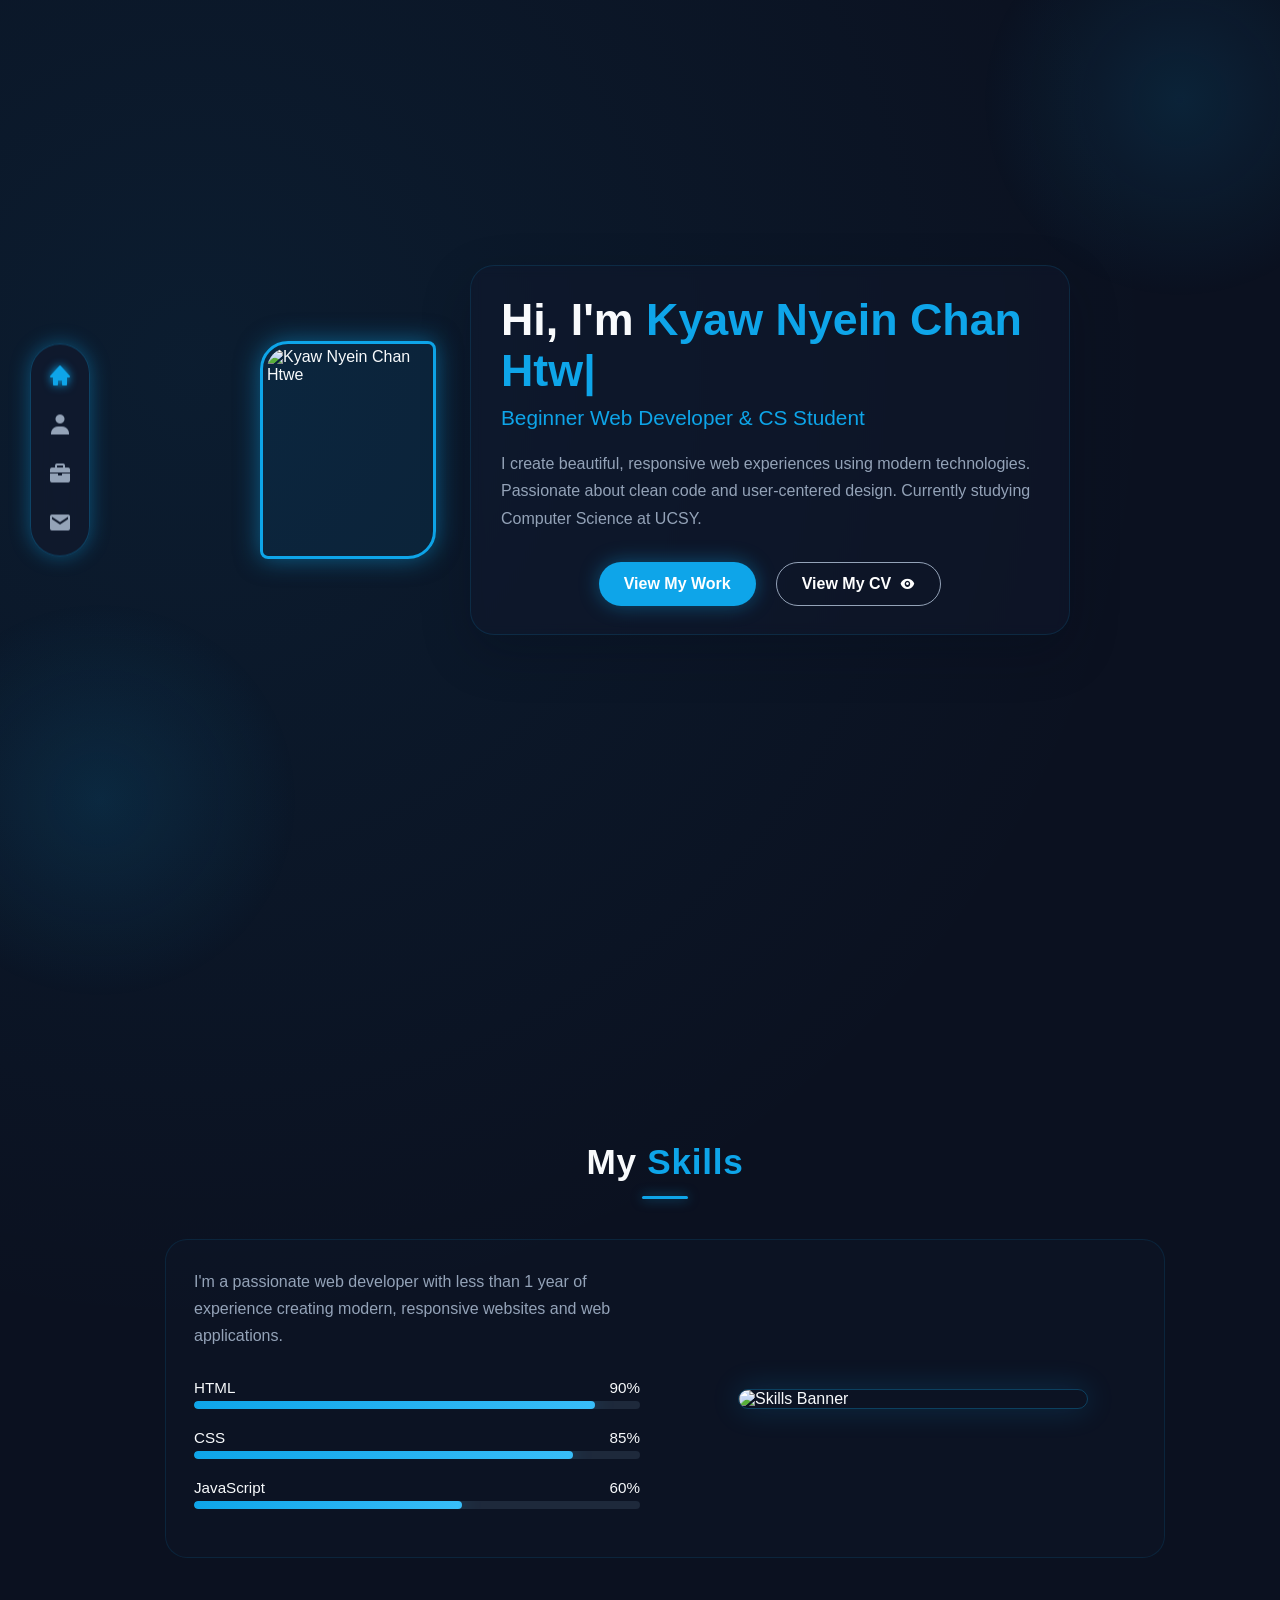
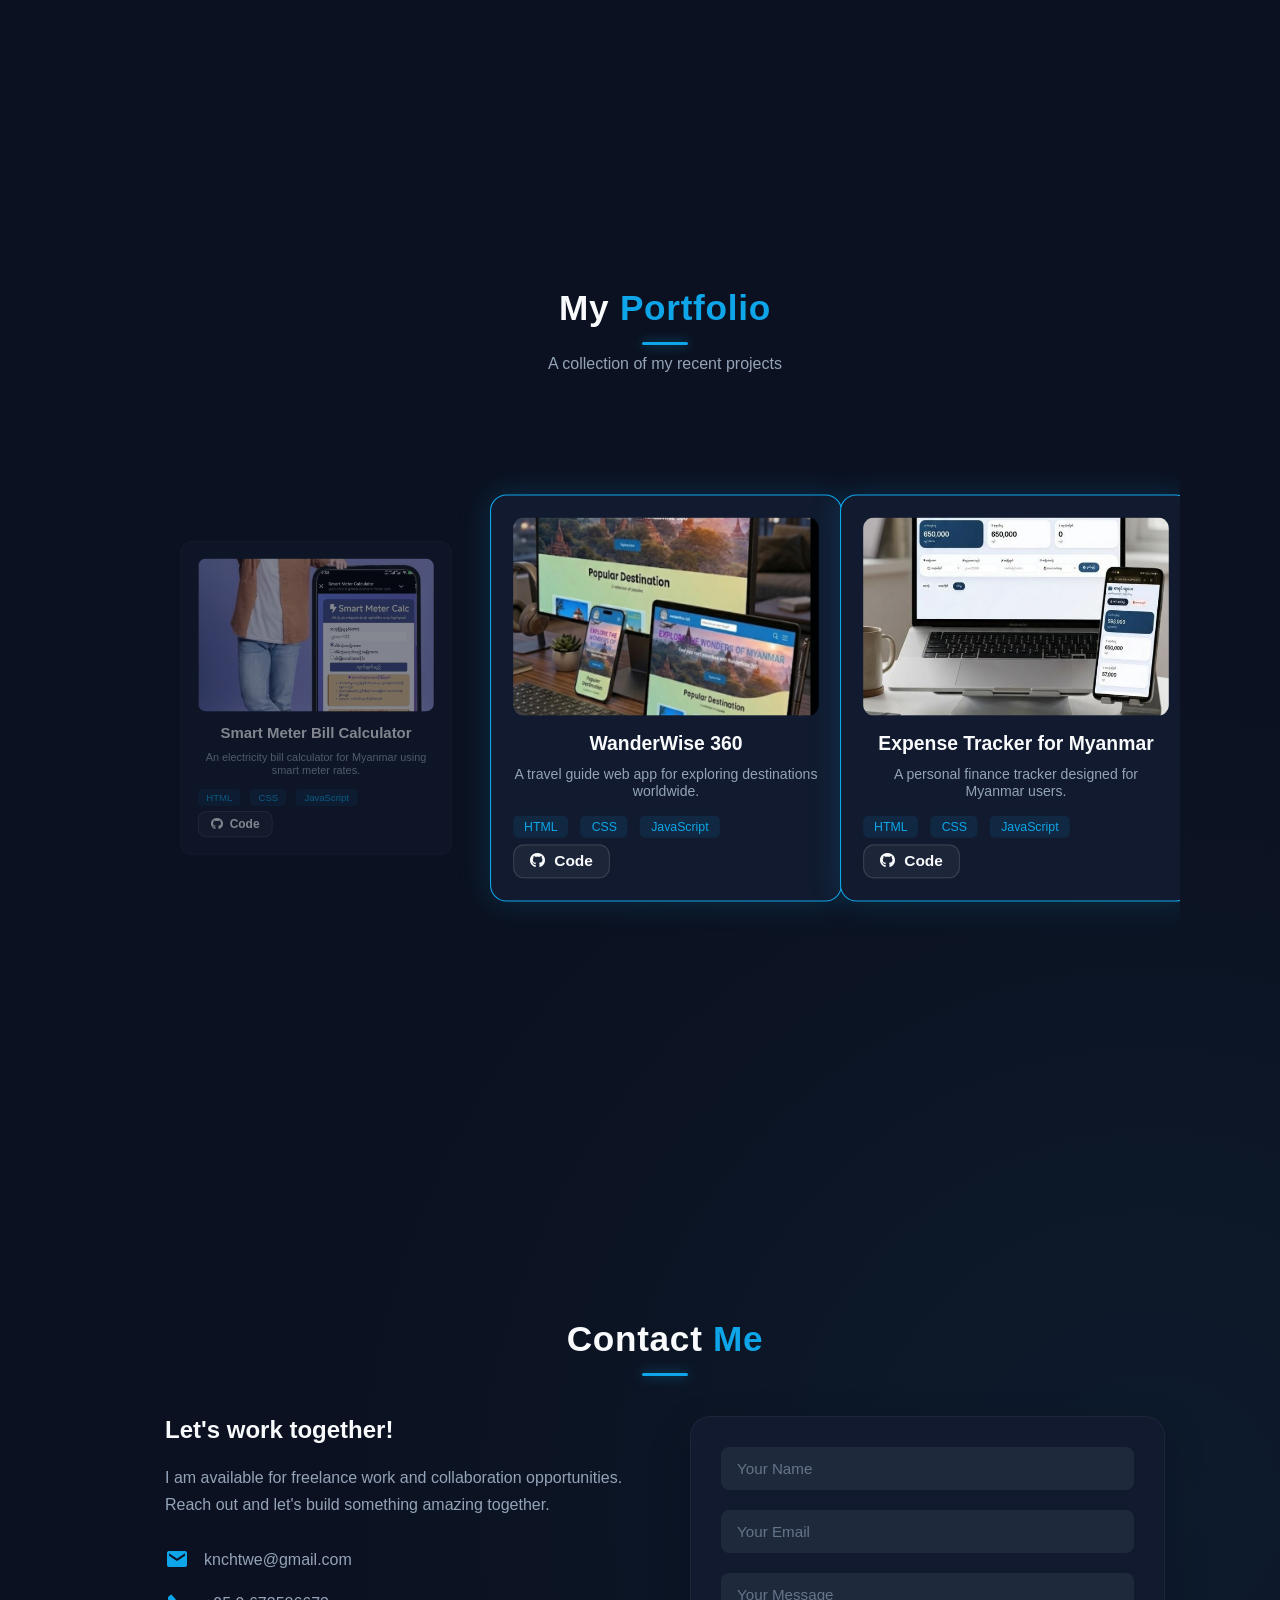
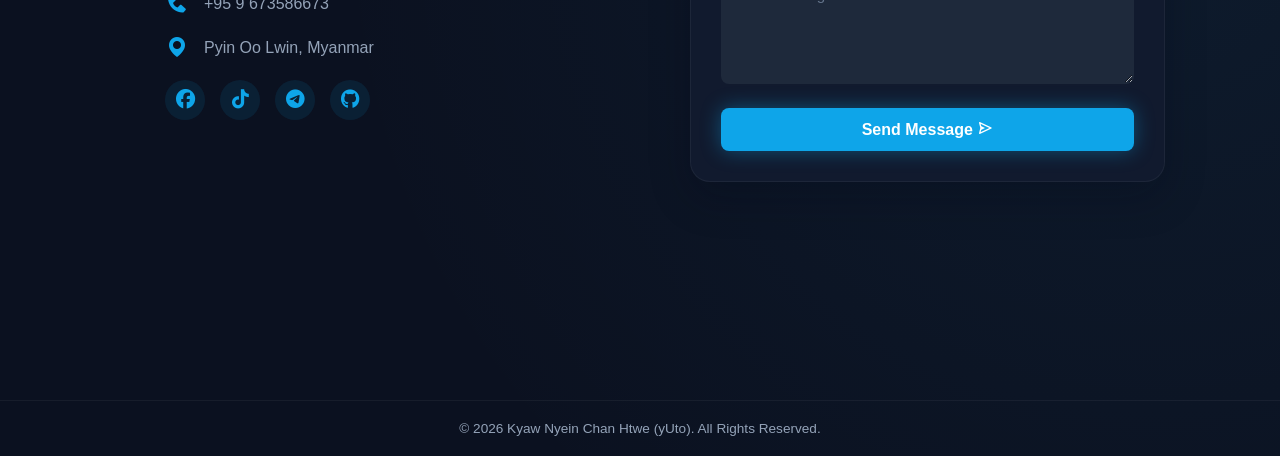
==== index.html @ 6217fa3e "Refactor styles and restructure hero section Updated background styles, added hero section layout, a" ====
<!doctype html>
<html lang="en">
    <head>
    <meta charset="UTF-8" />
    <meta name="viewport" content="width=device-width, initial-scale=1.0" />
    <meta
      name="description"
      content="Kyaw Nyein Chan Htwe (yUto) - Beginner Web Developer Portfolio. CS Student at UCSY, Myanmar."
    />
    <meta
      name="keywords"
      content="yUto, Kyaw Nyein Chan Htwe, Web Developer, Portfolio, Myanmar, UCSY"
    />
    <meta name="author" content="Kyaw Nyein Chan Htwe" />
    <title>Kyaw Nyein Chan Htwe |yUto  Portfolio</title>
    <link
    rel="icon"
    type="image/png"
    href="/favicon.png"
  />
    <link
      href="https://unpkg.com/boxicons@2.1.4/css/boxicons.min.css"
      rel="stylesheet"
    />
    <script src="https://code.jquery.com/jquery-3.6.0.min.js"></script>
    <script src="https://cdn.jsdelivr.net/npm/sweetalert2@11"></script>
    <link
      rel="stylesheet"
      href="https://cdnjs.cloudflare.com/ajax/libs/font-awesome/6.5.1/css/all.min.css"
    />

    <style>
      :root {
        --bg-color: #0b1120;
        --card-bg: #111a2e;
        --primary-blue: #0ea5e9;
        --text-white: #f8fafc;
        --text-gray: #94a3b8;
        --glow-shadow: 0 0 20px rgba(14, 165, 233, 0.4);
      }

      * {
        margin: 0;
        padding: 0;
        box-sizing: border-box;
        font-family: "Segoe UI", Tahoma, Geneva, Verdana, sans-serif;
        scroll-behavior: smooth;
      }

      html {
        overscroll-behavior: none;
      }

      body {
        background:
          radial-gradient(circle at 15% 10%, rgba(14, 165, 233, 0.08), transparent 28%),
          radial-gradient(circle at 90% 85%, rgba(56, 189, 248, 0.06), transparent 25%),
          var(--bg-color);
        color: var(--text-white);
        overflow-x: hidden;
        overscroll-behavior: none;
      }

      /* --- Sidebar Navigation --- */
      .sidebar {
        position: fixed;
        left: 30px;
        top: 50%;
        transform: translateY(-50%);
        width: 60px;
        background: rgba(17, 26, 46, 0.8);
        backdrop-filter: blur(10px);
        border-radius: 30px;
        padding: 20px 0;
        display: flex;
        flex-direction: column;
        align-items: center;
        gap: 25px;
        border: 1px solid rgba(14, 165, 233, 0.3);
        box-shadow: var(--glow-shadow);
        z-index: 1000;
      }

      .sidebar i {
        font-size: 1.5rem;
        color: var(--text-gray);
        cursor: pointer;
        transition: 0.3s;
      }

      .sidebar i.active,
      .sidebar i:hover {
        color: var(--primary-blue);
        text-shadow: 0 0 10px var(--primary-blue);
      }

      /* --- Sections Layout --- */
      section {
        min-height: 100vh;
        padding: 60px 100px 60px 150px;
        display: flex;
        flex-direction: column;
        justify-content: center;
        align-items: center;
        text-align: center;
        opacity: 0;
        transform: translateY(30px);
        transition:
          opacity 0.8s ease,
          transform 0.8s ease;
      }

      section.visible {
        opacity: 1;
        transform: translateY(0);
      }

      /* --- Hero Section --- */
      .hero-content {
        display: flex;
        align-items: center;
        justify-content: center;
        gap: 34px;
        width: 100%;
        max-width: 900px;
        text-align: left;
      }

      .hero-copy {
        max-width: 600px;
        padding: 28px 30px;
        border: 1px solid rgba(14, 165, 233, 0.14);
        border-radius: 24px;
        background: rgba(17, 26, 46, 0.42);
        box-shadow: 0 18px 50px rgba(2, 8, 23, 0.22);
        backdrop-filter: blur(6px);
      }

      .profile-img {
        width: 176px;
        height: 218px;
        border-radius: 28px 8px 28px 8px;
        border: 3px solid var(--primary-blue);
        margin: 0;
        display: block;
        flex: 0 0 auto;
        object-fit: cover;
        box-shadow: 0 0 25px rgba(14, 165, 233, 0.5);
        padding: 4px;
        background: rgba(14, 165, 233, 0.08);
        transition: transform 0.3s ease, border-radius 0.3s ease;
      }

      .profile-img:hover {
        transform: translateY(-4px) rotate(1deg);
        border-radius: 8px 28px 8px 28px;
      }

      .hero h1 {
        font-size: 2.8rem;
        margin-bottom: 10px;
      }

      .hero h1 span {
        color: var(--primary-blue);
      }

      .hero h2 {
        color: var(--primary-blue);
        font-weight: 400;
        margin-bottom: 20px;
        font-size: 1.3rem;
      }

      .hero p {
        max-width: 600px;
        color: var(--text-gray);
        margin-bottom: 30px;
        line-height: 1.7;
      }

      .btn-group {
        display: flex;
        gap: 20px;
        flex-wrap: wrap;
        justify-content: center;
      }

      .btn {
        padding: 12px 25px;
        border-radius: 25px;
        text-decoration: none;
        font-weight: 600;
        transition: 0.3s;
        display: inline-flex;
        align-items: center;
        gap: 8px;
      }

      .btn-primary {
        background: var(--primary-blue);
        color: white;
        box-shadow: var(--glow-shadow);
      }

      .btn-outline {
        border: 1px solid var(--text-gray);
        color: white;
      }

      .btn:hover {
        transform: scale(1.05);
        opacity: 0.9;
      }

      .btn:active,
      .send-btn:active,
      .btn-github:active {
        transform: scale(0.97);
      }

      /* --- Section Titles --- */
      .section-title,
      section > h1 {
        font-size: 2.2rem;
        margin-bottom: 10px;
        letter-spacing: 0.02em;
        position: relative;
      }

      section > h1::after,
      .section-title::after {
        content: "";
        display: block;
        width: 46px;
        height: 3px;
        margin: 14px auto 0;
        border-radius: 999px;
        background: var(--primary-blue);
        box-shadow: 0 0 12px rgba(14, 165, 233, 0.6);
      }

      section > h1 span,
      .section-title span,
      .neon-text {
        color: var(--primary-blue);
      }

      /* --- Skills Section --- */
      .skills-container {
        display: flex;
        align-items: center;
        gap: 50px;
        text-align: left;
        width: 100%;
        max-width: 1000px;
        padding: 28px;
        border: 1px solid rgba(14, 165, 233, 0.12);
        border-radius: 22px;
        background: rgba(17, 26, 46, 0.32);
      }

      .skills-content {
        flex: 1;
      }

      .skill-bar {
        margin-bottom: 20px;
      }

      .skill-info {
        display: flex;
        justify-content: space-between;
        margin-bottom: 5px;
        font-size: 0.95rem;
      }

      .bar-bg {
        width: 100%;
        height: 8px;
        background: #1e293b;
        border-radius: 10px;
        overflow: hidden;
      }

      .bar-fill {
        height: 100%;
        background: linear-gradient(90deg, var(--primary-blue), #38bdf8);
        box-shadow: var(--glow-shadow);
        border-radius: 10px;
        transition: width 1.5s ease;
      }

      .skills-image {
        flex: 1;
        display: flex;
        justify-content: center;
        align-items: center;
      }

      .skills-image img {
        width: 100%;
        max-width: 350px;
        border-radius: 15px;
        border: 1px solid rgba(14, 165, 233, 0.3);
        box-shadow: 0 0 30px rgba(14, 165, 233, 0.2);
        transition: transform 0.3s ease;
      }

      .skills-image img:hover {
        transform: scale(1.02);
      }

      /* --- Portfolio Section --- */
      .portfolio-grid {
        display: flex;
        width: 100%;
        max-width: 1200px;
        margin: 40px auto;
        overflow-x: auto;
        gap: 30px;
        padding: 60px 5%;
        scroll-behavior: smooth;
        scroll-snap-type: x mandatory;
        scrollbar-width: none;
        box-sizing: border-box;
        align-items: center;
        justify-content: flex-start;
      }

      .portfolio-grid::-webkit-scrollbar {
        display: none;
      }

      .project-card {
        background: var(--card-bg);
        border-radius: 15px;
        padding: 20px;
        border: 1px solid rgba(255, 255, 255, 0.05);
        transition: all 0.4s cubic-bezier(0.4, 0, 0.2, 1);
        flex: 0 0 320px;
        scroll-snap-align: center;
        opacity: 0.5;
        transform: scale(0.85);
      }

      .project-card.active {
        transform: scale(1.1);
        opacity: 1;
        border-color: var(--primary-blue);
        box-shadow: 0 0 30px rgba(14, 165, 233, 0.2);
        z-index: 2;
      }

      .project-img {
        width: 100%;
        height: 180px;
        background: #1e293b;
        border-radius: 10px;
        margin-bottom: 15px;
        overflow: hidden;
        position: relative;
      }

      .project-img img {
        width: 100%;
        height: 100%;
        object-fit: cover;
        transition: transform 0.4s ease;
      }

      .project-card:hover .project-img img {
        transform: translateY(-10px) scale(1.1);
      }

      .project-card h3 {
        font-size: 1.1rem;
        margin-bottom: 5px;
      }

      .project-card a {
        text-decoration: none;
        color: inherit;
      }

      .tag {
        background: rgba(14, 165, 233, 0.1);
        color: var(--primary-blue);
        padding: 4px 10px;
        border-radius: 5px;
        font-size: 0.7rem;
        margin-right: 5px;
        display: inline-block;
        margin-top: 5px;
      }

      /* --- Background Glow --- */
      .bg-glow {
        position: fixed;
        width: 400px;
        height: 400px;
        background: radial-gradient(
          circle,
          rgba(14, 165, 233, 0.12) 0%,
          transparent 70%
        );
        z-index: -1;
        border-radius: 50%;
        pointer-events: none;
      }

      /* --- Contact Section --- */
      .contact-container {
        display: grid;
        grid-template-columns: 1fr 1fr;
        gap: 50px;
        max-width: 1000px;
        margin: 30px auto 0;
        text-align: left;
      }

      .contact-info h3 {
        margin-bottom: 20px;
        font-size: 1.5rem;
      }

      .contact-details {
        margin-top: 30px;
      }

      .contact-item {
        display: flex;
        align-items: center;
        gap: 15px;
        margin-bottom: 20px;
        color: var(--text-gray);
      }

      .contact-item i {
        font-size: 1.5rem;
        color: var(--primary-blue);
      }

      .contact-item a {
        color: var(--text-gray);
        text-decoration: none;
        transition: 0.3s;
      }

      .contact-item a:hover {
        color: var(--primary-blue);
      }

      .social-links {
        display: flex;
        gap: 15px;
      }

      .social-links a {
        width: 40px;
        height: 40px;
        border-radius: 50%;
        background: rgba(14, 165, 233, 0.1);
        display: flex;
        align-items: center;
        justify-content: center;
        transition: 0.3s;
      }

      .social-links a:hover {
        background: var(--primary-blue);
        transform: translateY(-3px);
        box-shadow: var(--glow-shadow);
      }

      .social-links a i {
        font-size: 1.2rem;
        color: var(--primary-blue);
      }

      .social-links a:hover i {
        color: white;
      }

      .contact-form {
        background: var(--card-bg);
        padding: 30px;
        border-radius: 20px;
        border: 1px solid rgba(255, 255, 255, 0.05);
        box-shadow: 0 16px 42px rgba(2, 8, 23, 0.24);
      }

      .input-box {
        width: 100%;
        margin-bottom: 20px;
      }

      .input-box input,
      .input-box textarea {
        width: 100%;
        padding: 12px 15px;
        background: #1e293b;
        border: 1px solid transparent;
        border-radius: 8px;
        color: white;
        outline: none;
        transition: 0.3s;
        font-size: 0.95rem;
      }

      .input-box input:focus,
      .input-box textarea:focus {
        border-color: var(--primary-blue);
        box-shadow: 0 0 10px rgba(14, 165, 233, 0.2);
      }

      .input-box input::placeholder,
      .input-box textarea::placeholder {
        color: #64748b;
      }

      .send-btn {
        width: 100%;
        padding: 12px;
        background: var(--primary-blue);
        color: white;
        border: none;
        border-radius: 8px;
        font-weight: 600;
        cursor: pointer;
        box-shadow: var(--glow-shadow);
        transition: 0.3s;
        font-size: 1rem;
      }

      .send-btn:hover {
        opacity: 0.9;
        transform: translateY(-3px);
      }

      /* --- Footer --- */
      .footer {
        text-align: center;
        padding: 20px;
        color: var(--text-gray);
        font-size: 0.85rem;
        border-top: 1px solid rgba(255, 255, 255, 0.05);
      }

      /* Keep the footer link visually identical to the surrounding text. */
      .footer a {
        color: inherit;
        font: inherit;
        text-decoration: none;
        cursor: pointer;
      }

      .project-links {
        display: flex;
        flex-wrap: wrap;
        align-items: center;
        gap: 6px;
      }

      /* --- Responsive --- */
      @media (max-width: 768px) {
        section {
          padding: 80px 20px;
        }

        .sidebar {
          bottom: 20px;
          top: auto;
          left: 50%;
          transform: translateX(-50%);
          flex-direction: row;
          width: auto;
          padding: 10px 20px;
          gap: 20px;
        }

        .hero-content {
          flex-direction: column;
          text-align: center;
          gap: 22px;
        }

        .hero-copy {
          max-width: 600px;
        }

        .hero h1 {
          font-size: 1.8rem;
        }

        .hero h2 {
          font-size: 1rem;
        }

        .skills-container {
          flex-direction: column;
          text-align: center;
        }

        .skills-image {
          order: -1;
        }

        .skills-image img {
          max-width: 250px;
        }

        .contact-container {
          grid-template-columns: 1fr;
        }

        .project-card {
          flex: 0 0 280px;
        }

        .portfolio-grid {
          padding: 40px 3%;
        }

        .btn-group {
          flex-direction: column;
          align-items: center;
        }

        section > h1,
        .section-title {
          font-size: 1.8rem;
        }
      }

      @media (max-width: 480px) {
        .hero h1 {
          font-size: 1.5rem;
        }

        .sidebar {
          gap: 15px;
          padding: 8px 15px;
        }

        .sidebar i {
          font-size: 1.2rem;
        }
      }

      /* Cursor blink for typing effect */
      #text::after {
        content: "|";
        animation: blink 0.7s infinite;
        color: var(--primary-blue);
      }

      @keyframes blink {
        0%,
        100% {
          opacity: 1;
        }
        50% {
          opacity: 0;
        }
      }
      .btn-github {
        color: var(--text-white);
        text-decoration: none;
        font-size: 0.88rem;
        font-weight: 600;
        display: inline-flex;
        align-items: center;
        gap: 0.5rem;
        padding: 0.4rem 0.9rem;
        background: rgba(255, 255, 255, 0.05);
        border: 1px solid rgba(255, 255, 255, 0.12);
        border-radius: 10px;
        transition: all 0.2s ease;
        white-space: nowrap;
        flex-shrink: 0;
      }

      .btn-github:hover {
        background: rgba(255, 255, 255, 0.1);
        border-color: var(--text-gray);
      }

      @media (max-width: 480px) {
        .project-links {
          gap: 5px;
        }

        .project-links .tag {
          margin-right: 0;
        }

        .project-links .btn-github {
          width: 100%;
          justify-content: center;
          margin-top: 4px;
        }
      }
    </style>
  </head>

  <body>
    <div class="bg-glow" style="top: -100px; right: -100px"></div>
    <div class="bg-glow" style="bottom: -100px; left: -100px"></div>

    <!-- Sidebar Navigation -->
    <nav class="sidebar">
      <i class="bx bxs-home active" onclick="scrollToSection('home')"></i>
      <i class="bx bxs-user" onclick="scrollToSection('skills')"></i>
      <i class="bx bxs-briefcase" onclick="scrollToSection('portfolio')"></i>
      <i class="bx bxs-envelope" onclick="scrollToSection('contact')"></i>
    </nav>

    <!-- Hero Section -->
    <section id="home" class="hero">
      <div class="hero-content">
        <img
          src="https://files.manuscdn.com/user_upload_by_module/session_file/310519663623309572/OADKGNvEcZnuPUGN.jpg"
          alt="Kyaw Nyein Chan Htwe"
          class="profile-img"
        />
        <div class="hero-copy">
          <h1>Hi, I'm <span id="text"></span></h1>
          <h2>Beginner Web Developer & CS Student</h2>
          <p>
            I create beautiful, responsive web experiences using modern
            technologies. Passionate about clean code and user-centered design.
            Currently studying Computer Science at UCSY.
          </p>
          <div class="btn-group">
            <a href="#portfolio" class="btn btn-primary">View My Work</a>
            <a
              href="https://yuto-cv.netlify.app/"
              class="btn btn-outline download-cv"
            >
              View My CV <i class="bx bxs-show"></i>
            </a>
          </div>
        </div>
      </div>
    </section>

    <!-- Skills Section -->
    <section id="skills">
      <h1 style="margin-bottom: 40px">My <span>Skills</span></h1>
      <div class="skills-container">
        <div class="skills-content">
          <p
            style="
              margin-bottom: 30px;
              color: var(--text-gray);
              line-height: 1.7;
            "
          >
            I'm a passionate web developer with less than 1 year of experience
            creating modern, responsive websites and web applications.
          </p>
          <div class="skill-bar">
            <div class="skill-info"><span>HTML</span><span>90%</span></div>
            <div class="bar-bg">
              <div class="bar-fill" style="width: 90%"></div>
            </div>
          </div>
          <div class="skill-bar">
            <div class="skill-info"><span>CSS</span><span>85%</span></div>
            <div class="bar-bg">
              <div class="bar-fill" style="width: 85%"></div>
            </div>
          </div>
          <div class="skill-bar">
            <div class="skill-info">
              <span>JavaScript</span><span>60%</span>
            </div>
            <div class="bar-bg">
              <div class="bar-fill" style="width: 60%"></div>
            </div>
          </div>
        </div>
        <div class="skills-image">
          <img
            src="https://files.manuscdn.com/user_upload_by_module/session_file/310519663623309572/PrXSswZxPFpvqNxT.jpg"
            alt="Skills Banner"
          />
        </div>
      </div>
    </section>

    <!-- Portfolio Section -->
    <section id="portfolio">
      <h1>My <span>Portfolio</span></h1>
      <p style="color: var(--text-gray); margin-bottom: 10px">
        A collection of my recent projects
      </p>

      <div class="portfolio-grid">
        <div class="project-card">
          <a href="https://smart-meter-calc.vercel.app/" target="_blank">
            <div class="project-img">
              <img src="meter.jpg" alt="Smart Meter Calculator" />
            </div>
          </a>
          <h3>Smart Meter Bill Calculator</h3>
          <p style="font-size: 0.8rem; color: var(--text-gray); margin: 10px 0">
            An electricity bill calculator for Myanmar using smart meter rates.
          </p>
          <div class="project-links">
            <span class="tag">HTML</span><span class="tag">CSS</span
            ><span class="tag">JavaScript</span><a href="https://github.com/yUto-ship-it/smart-meter-calc" target="_blank" class="btn-github"><i class="fab fa-github"></i> Code</a>
          </div>
        </div>

        <div class="project-card">
          <a href="https://wanderwise360.vercel.app/" target="_blank">
            <div class="project-img">
              <img src="wander.jpg" alt="WanderWise 360" />
            </div>
          </a>
          <h3>WanderWise 360</h3>
          <p style="font-size: 0.8rem; color: var(--text-gray); margin: 10px 0">
            A travel guide web app for exploring destinations worldwide.
          </p>
          <div class="project-links">
            <span class="tag">HTML</span><span class="tag">CSS</span
            ><span class="tag">JavaScript</span><a href="https://github.com/yUto-ship-it/wanderWise360" target="_blank" class="btn-github"><i class="fab fa-github"></i> Code</a>
          </div>
        </div>

        <div class="project-card">
          <a href="https://tracker-yuto.vercel.app/" target="_blank">
            <div class="project-img">
              <img src="tracker.jpg" alt="Expense Tracker" />
            </div>
          </a>
          <h3>Expense Tracker for Myanmar</h3>
          <p style="font-size: 0.8rem; color: var(--text-gray); margin: 10px 0">
            A personal finance tracker designed for Myanmar users.
          </p>
          <div class="project-links">
            <span class="tag">HTML</span><span class="tag">CSS</span
            ><span class="tag">JavaScript</span
            ><a href="https://github.com/yUto-ship-it/tracker" target="_blank" class="btn-github"
              ><i class="fab fa-github"></i> Code</a
            >
          </div>
        </div>
        <div class="project-card">
          <a href="https://ucsy-roll-calling.vercel.app/" target="_blank">
            <div class="project-img">
              <img src="rollcall.jpg" alt="Expense Tracker" />
            </div>
          </a>
          <h3>UCSY Smart Roll Call</h3>
          <p style="font-size: 0.8rem; color: var(--text-gray); margin: 10px 0">
            UCSY Smart Roll Call — a web app built with HTML, CSS, and
            JavaScript, using QR scanning and face recognition to automate
            student attendance. It features an admin dashboard with real‑time
            tracking and CSV export for efficient record management.
          </p>
          <div class="project-links">
            <span class="tag">HTML</span><span class="tag">CSS</span
            ><span class="tag">JavaScript</span>
            <a
              href="https://github.com/yUto-ship-it/UCSY-Roll-calling"
              target="_blank"
              class="btn-github"
              ><i class="fab fa-github"></i> Code</a
            >
          </div>
        </div>
      </div>
    </section>

    <!-- Contact Section -->
    <section id="contact">
      <h1 style="margin-bottom: 10px">Contact <span>Me</span></h1>
      <div class="contact-container">
        <div class="contact-info">
          <h3>Let's work together!</h3>
          <p style="color: var(--text-gray); line-height: 1.7">
            I am available for freelance work and collaboration opportunities.
            Reach out and let's build something amazing together.
          </p>

          <div class="contact-details">
            <div class="contact-item">
              <i class="bx bxs-envelope"></i>
              <span>knchtwe@gmail.com</span>
            </div>
            <div class="contact-item">
              <i class="bx bxs-phone"></i>
              <span>+95 9 673586673</span>
            </div>
            <div class="contact-item">
              <i class="bx bxs-map"></i>
              <span>Pyin Oo Lwin, Myanmar</span>
            </div>
            <div class="contact-item social-links">
              <a
                href="https://www.facebook.com/share/1Cj6KyDR1V/"
                target="_blank"
                ><i class="fa-brands fa-facebook"></i
              ></a>
              <a
                href="https://tiktok.com/@yuto_koi?_r=1&_t=ZS-95MkWdwy1DB"
                target="_blank"
                ><i class="fa-brands fa-tiktok"></i
              ></a>
              <a href="https://t.me/yuto_koi" target="_blank"
                ><i class="fa-brands fa-telegram"></i
              ></a>
              <a
                href="https://github.com/yUto-ship-it?tab=repositories"
                target="_blank"
                ><i class="fa-brands fa-github"></i
              ></a>
            </div>
          </div>
        </div>

        <div class="contact-form">
          <form
            id="myContactForm"
            action="/api/send-message"
            method="POST"
          >
            <div class="input-box">
              <input type="text" placeholder="Your Name" name="name" required />
            </div>
            <div class="input-box">
              <input
                type="email"
                placeholder="Your Email"
                name="email"
                required
              />
            </div>
            <div class="input-box">
              <textarea
                placeholder="Your Message"
                name="message"
                rows="5"
                required
              ></textarea>
            </div>
            <button type="submit" class="send-btn">
              Send Message <i class="bx bx-send"></i>
            </button>
          </form>
        </div>
      </div>
    </section>

    <!-- Footer -->
    <div class="footer">
      <p>&copy; 2026 Kyaw Nyein Chan Htwe (yUto).<a href="https://graceful-gaufre-0ba0e3.netlify.app/"> All Rights</a> <a href="Yuto.site — Building Practical Web Experiences.pptx" download>Reserved</a>.</p>
    </div>

    <script>
      // --- Scroll to Section ---
      function scrollToSection(id) {
        document.getElementById(id).scrollIntoView({ behavior: "smooth" });
        document
          .querySelectorAll(".sidebar i")
          .forEach((icon) => icon.classList.remove("active"));
        event.target.classList.add("active");
      }

      // --- Scroll Reveal Animation ---
      function revealSections() {
        const sections = document.querySelectorAll("section");
        sections.forEach((section) => {
          const windowHeight = window.innerHeight;
          const revealTop = section.getBoundingClientRect().top;
          const revealPoint = 150;
          if (revealTop < windowHeight - revealPoint) {
            section.classList.add("visible");
          }
        });
      }

      // --- Active Sidebar Icon on Scroll ---
      function updateActiveNav() {
        let current = "";
        const sections = document.querySelectorAll("section");
        const navIcons = document.querySelectorAll(".sidebar i");

        sections.forEach((section) => {
          const sectionTop = section.offsetTop;
          if (pageYOffset >= sectionTop - 200) {
            current = section.getAttribute("id");
          }
        });

        navIcons.forEach((icon) => {
          icon.classList.remove("active");
          const onclick = icon.getAttribute("onclick");
          if (onclick && onclick.includes(current)) {
            icon.classList.add("active");
          }
        });
      }

      // Combined scroll listener
      window.addEventListener("scroll", () => {
        revealSections();
        updateActiveNav();
      });

      // --- Portfolio Card IntersectionObserver ---
      const grid = document.querySelector(".portfolio-grid");
      const cards = document.querySelectorAll(".project-card");

      const observer = new IntersectionObserver(
        (entries) => {
          entries.forEach((entry) => {
            if (entry.isIntersecting) {
              cards.forEach((c) => c.classList.remove("active"));
              entry.target.classList.add("active");
            }
          });
        },
        {
          root: grid,
          threshold: 0.7,
        },
      );

      cards.forEach((card) => observer.observe(card));

      // --- Contact Form with SweetAlert2 ---
      const contactForm = document.getElementById("myContactForm");
      if (contactForm) {
        contactForm.addEventListener("submit", async function (e) {
          e.preventDefault();
          const button = this.querySelector(".send-btn");
          const formData = new FormData(this);
          const payload = Object.fromEntries(formData.entries());

          button.innerHTML =
            'Sending... <i class="bx bx-loader-alt bx-spin"></i>';
          button.style.opacity = "0.6";
          button.disabled = true;

          try {
            const response = await fetch(this.action, {
              method: "POST",
              headers: { "Content-Type": "application/json", Accept: "application/json" },
              body: JSON.stringify(payload),
            });

            if (response.ok) {
              Swal.fire({
                icon: "success",
                title: "Message Sent!",
                text: "Thank you! I will get back to you soon.",
                background: "#111a2e",
                color: "#f8fafc",
                confirmButtonColor: "#0ea5e9",
              });
              this.reset();
            } else {
              const errorData = await response.json().catch(() => ({}));
              Swal.fire({
                icon: "error",
                title: "Oops!",
                text: errorData.error || "Something went wrong. Please try again.",
                background: "#111a2e",
                color: "#f8fafc",
                confirmButtonColor: "#0ea5e9",
              });
            }
          } catch (error) {
            Swal.fire({
              icon: "error",
              title: "Connection Error",
              text: "Failed to send message. Please check your connection.",
              background: "#111a2e",
              color: "#f8fafc",
              confirmButtonColor: "#0ea5e9",
            });
          } finally {
            button.innerHTML = 'Send Message <i class="bx bx-send"></i>';
            button.style.opacity = "1";
            button.disabled = false;
          }
        });
      }

      // --- Typing Animation ---
      const text = "Kyaw Nyein Chan Htwe (yUto)";
      const speed = 100;
      let i = 0;
      function textwrite() {
        if (i < text.length) {
          document.getElementById("text").innerHTML += text.charAt(i);
          i++;
          setTimeout(textwrite, speed);
        }
      }

      // --- On Page Load ---
      window.onload = function () {
        textwrite();
        revealSections();
        // Activate middle card on load
        if (cards.length > 1) {
          cards[1].classList.add("active");
          cards[1].scrollIntoView({
            behavior: "auto",
            inline: "center",
            block: "nearest",
          });
        }
      };
    </script>
  </body>
</html>
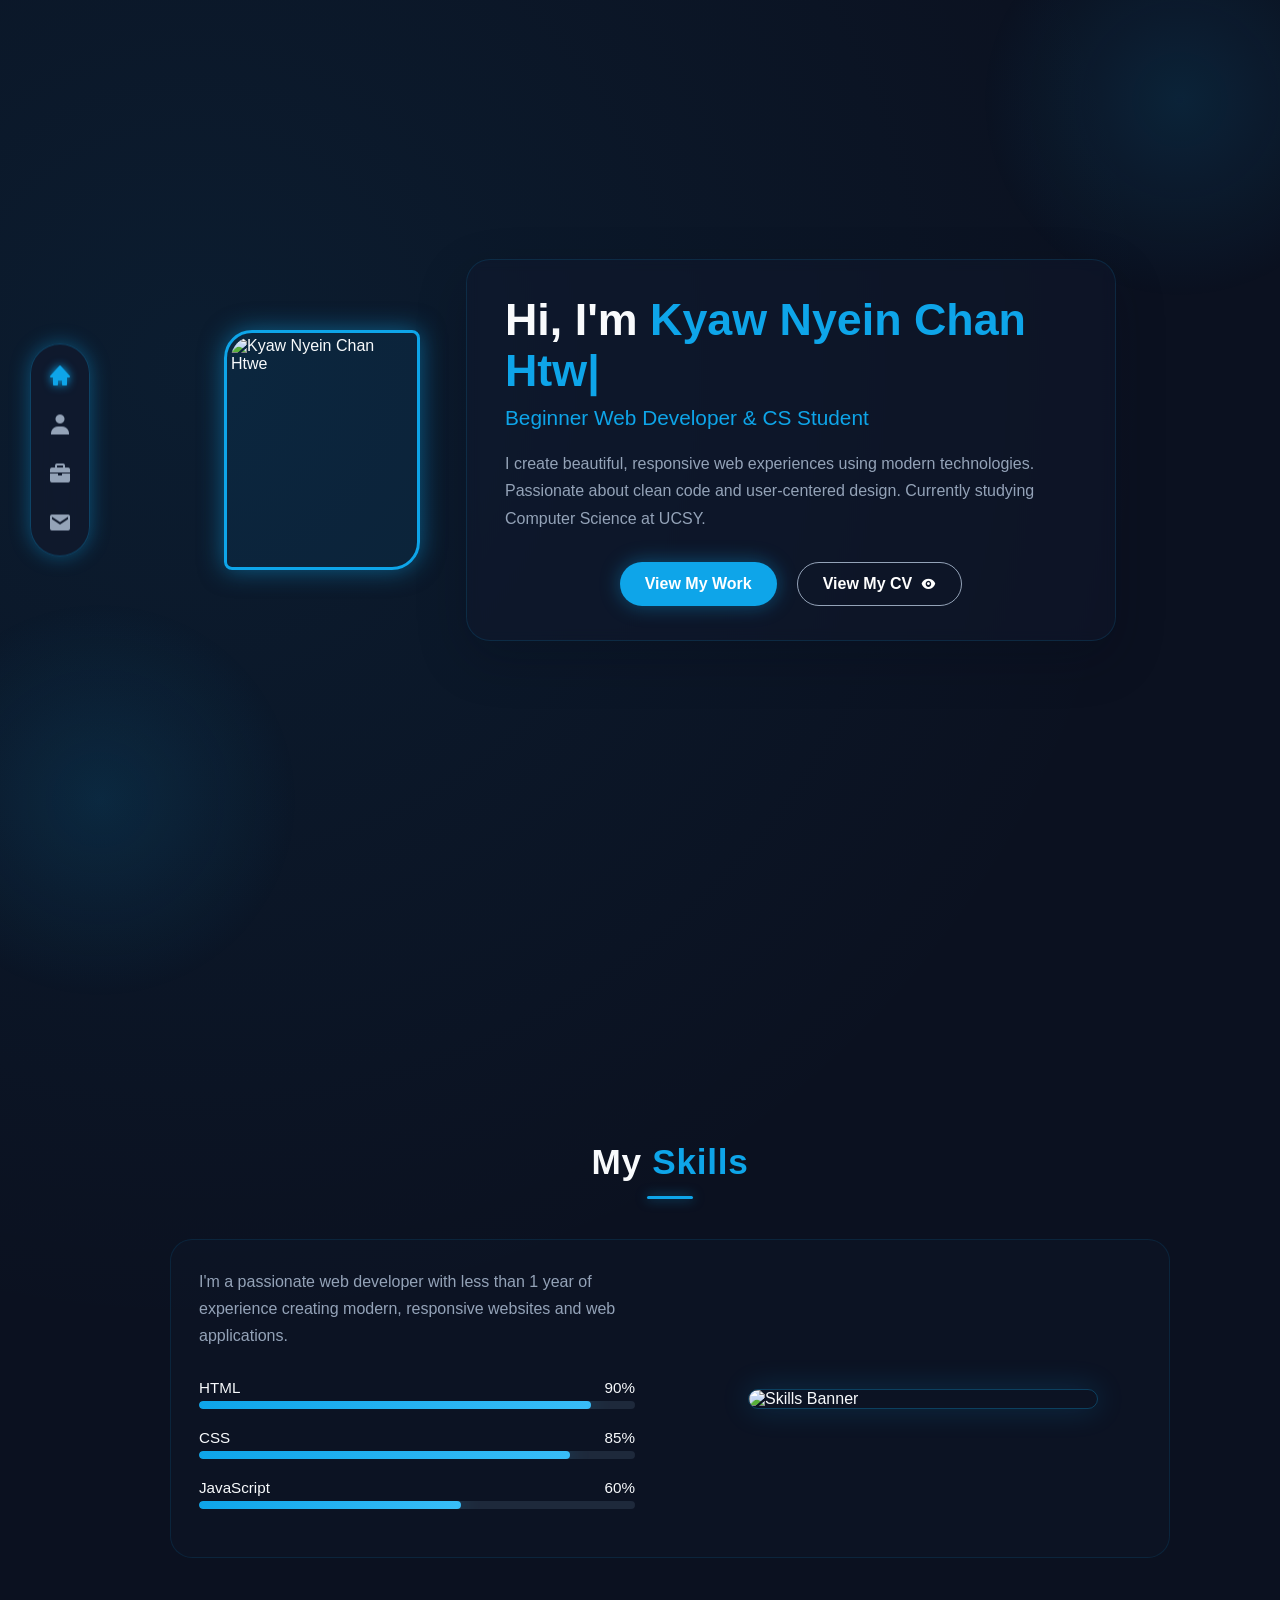
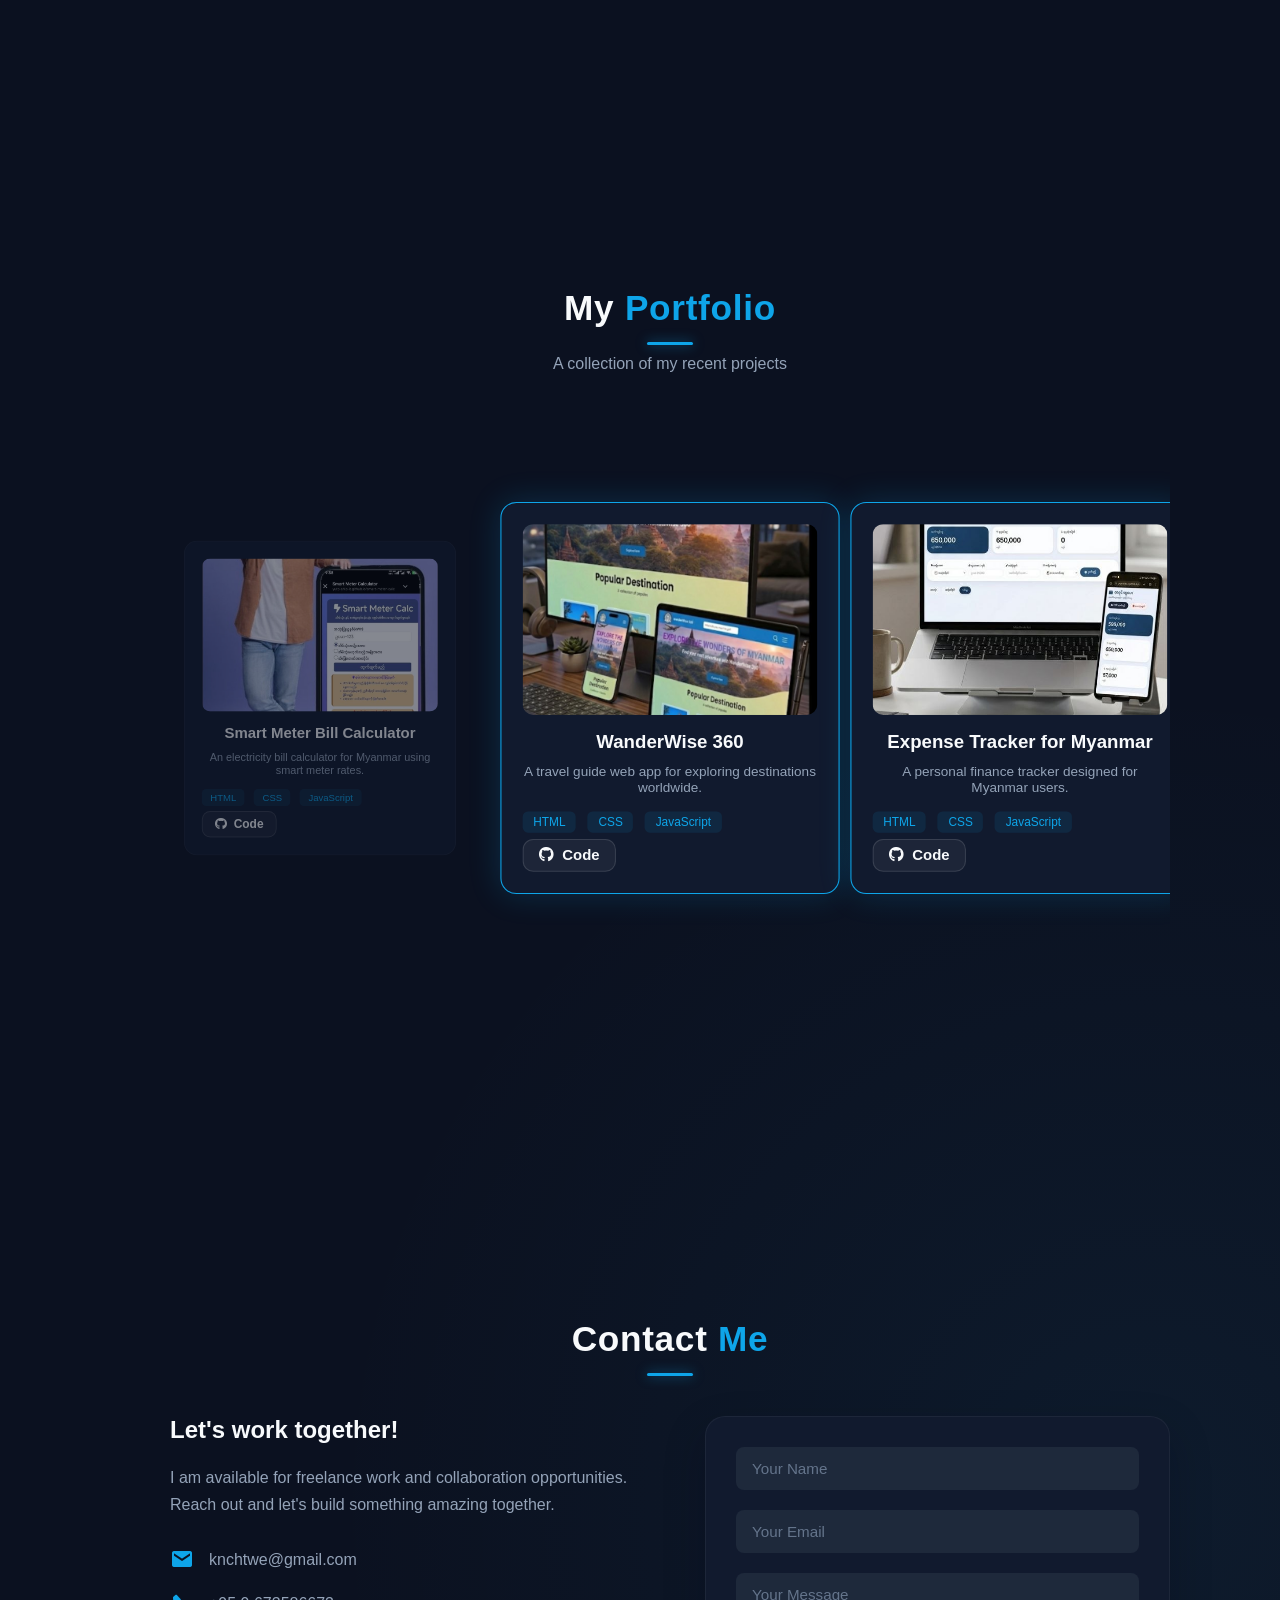
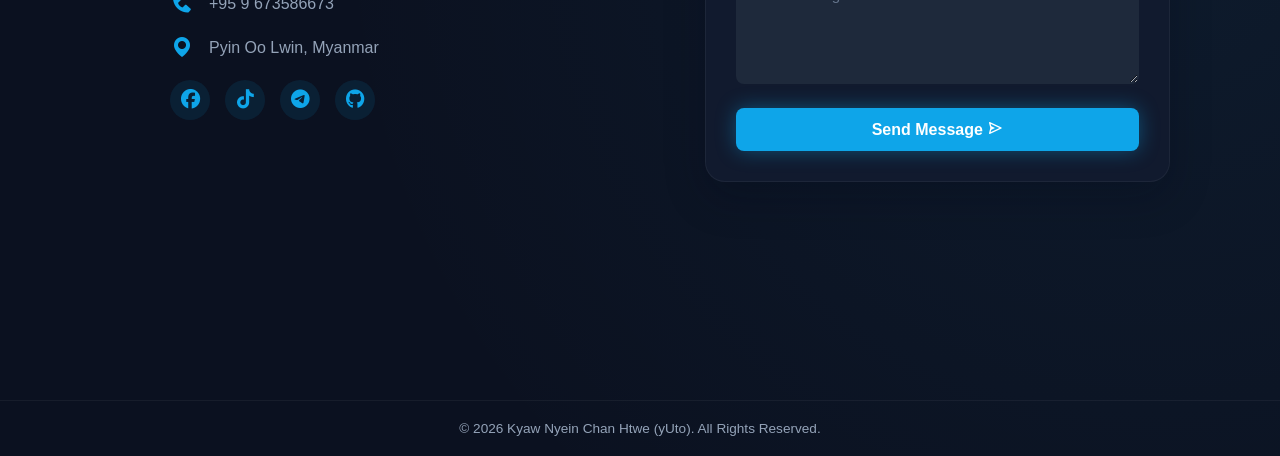
==== commit edab7526: "Enhance desktop layout with new CSS styles Added desktop layout styles for various sections and comp" ====
--- a/index.html
+++ b/index.html
@@ -562,6 +562,43 @@
         gap: 6px;
       }
 
+      /* --- Desktop Layout Polish --- */
+      @media (min-width: 769px) {
+        section {
+          padding-left: 170px;
+          padding-right: 110px;
+        }
+
+        .hero-content {
+          max-width: 1040px;
+          gap: 46px;
+        }
+
+        .profile-img {
+          width: 196px;
+          height: 240px;
+        }
+
+        .hero-copy {
+          max-width: 650px;
+          padding: 34px 38px;
+        }
+
+        .skills-container {
+          max-width: 1080px;
+          gap: 70px;
+        }
+
+        .contact-container {
+          max-width: 1080px;
+          gap: 70px;
+        }
+
+        .project-card.active {
+          transform: scale(1.06);
+        }
+      }
+
       /* --- Responsive --- */
       @media (max-width: 768px) {
         section {
@@ -1064,11 +1101,19 @@
               });
               this.reset();
             } else {
-              const errorData = await response.json().catch(() => ({}));
+              const responseText = await response.text();
+              let errorData = {};
+              try {
+                errorData = JSON.parse(responseText);
+              } catch {
+                // Vercel may return an HTML error page when the function is not deployed.
+              }
               Swal.fire({
                 icon: "error",
                 title: "Oops!",
-                text: errorData.error || "Something went wrong. Please try again.",
+                text:
+                  errorData.error ||
+                  `Message service returned an error (${response.status}). Please check the Vercel API deployment.`,
                 background: "#111a2e",
                 color: "#f8fafc",
                 confirmButtonColor: "#0ea5e9",
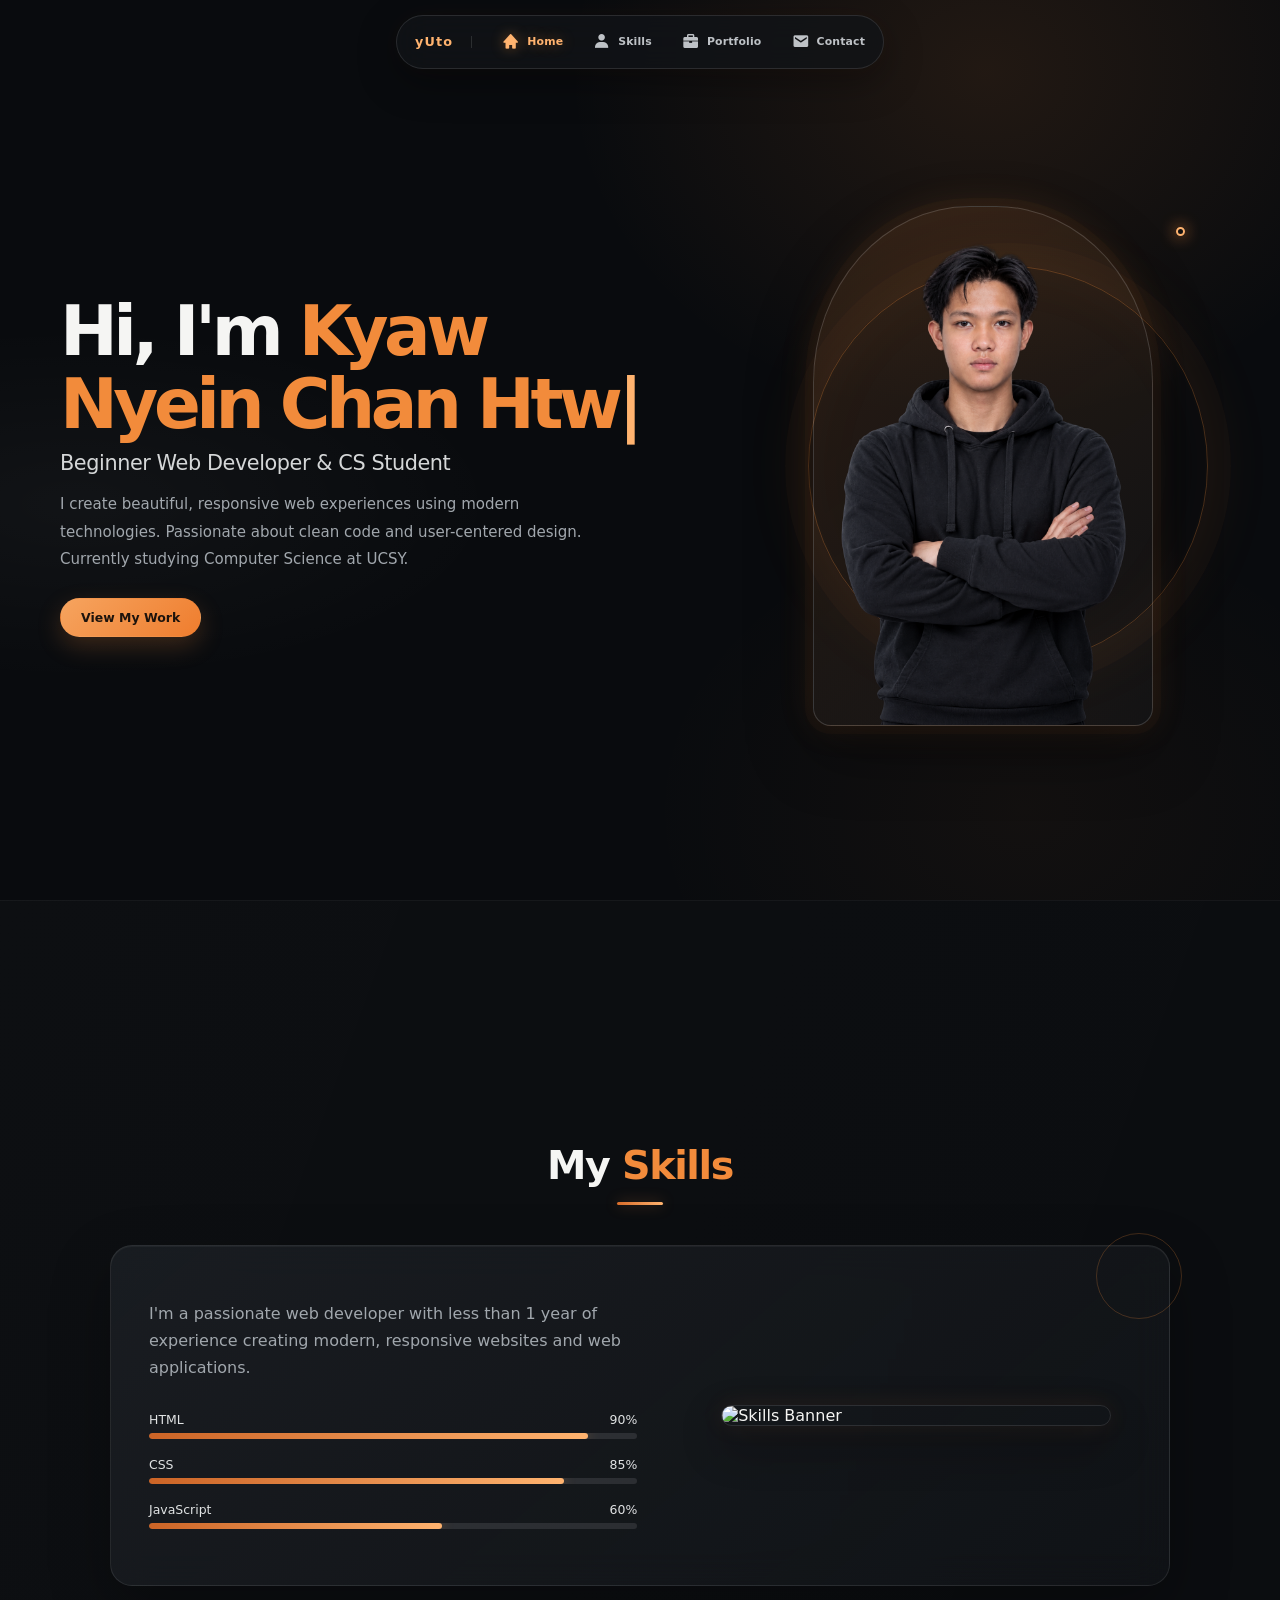
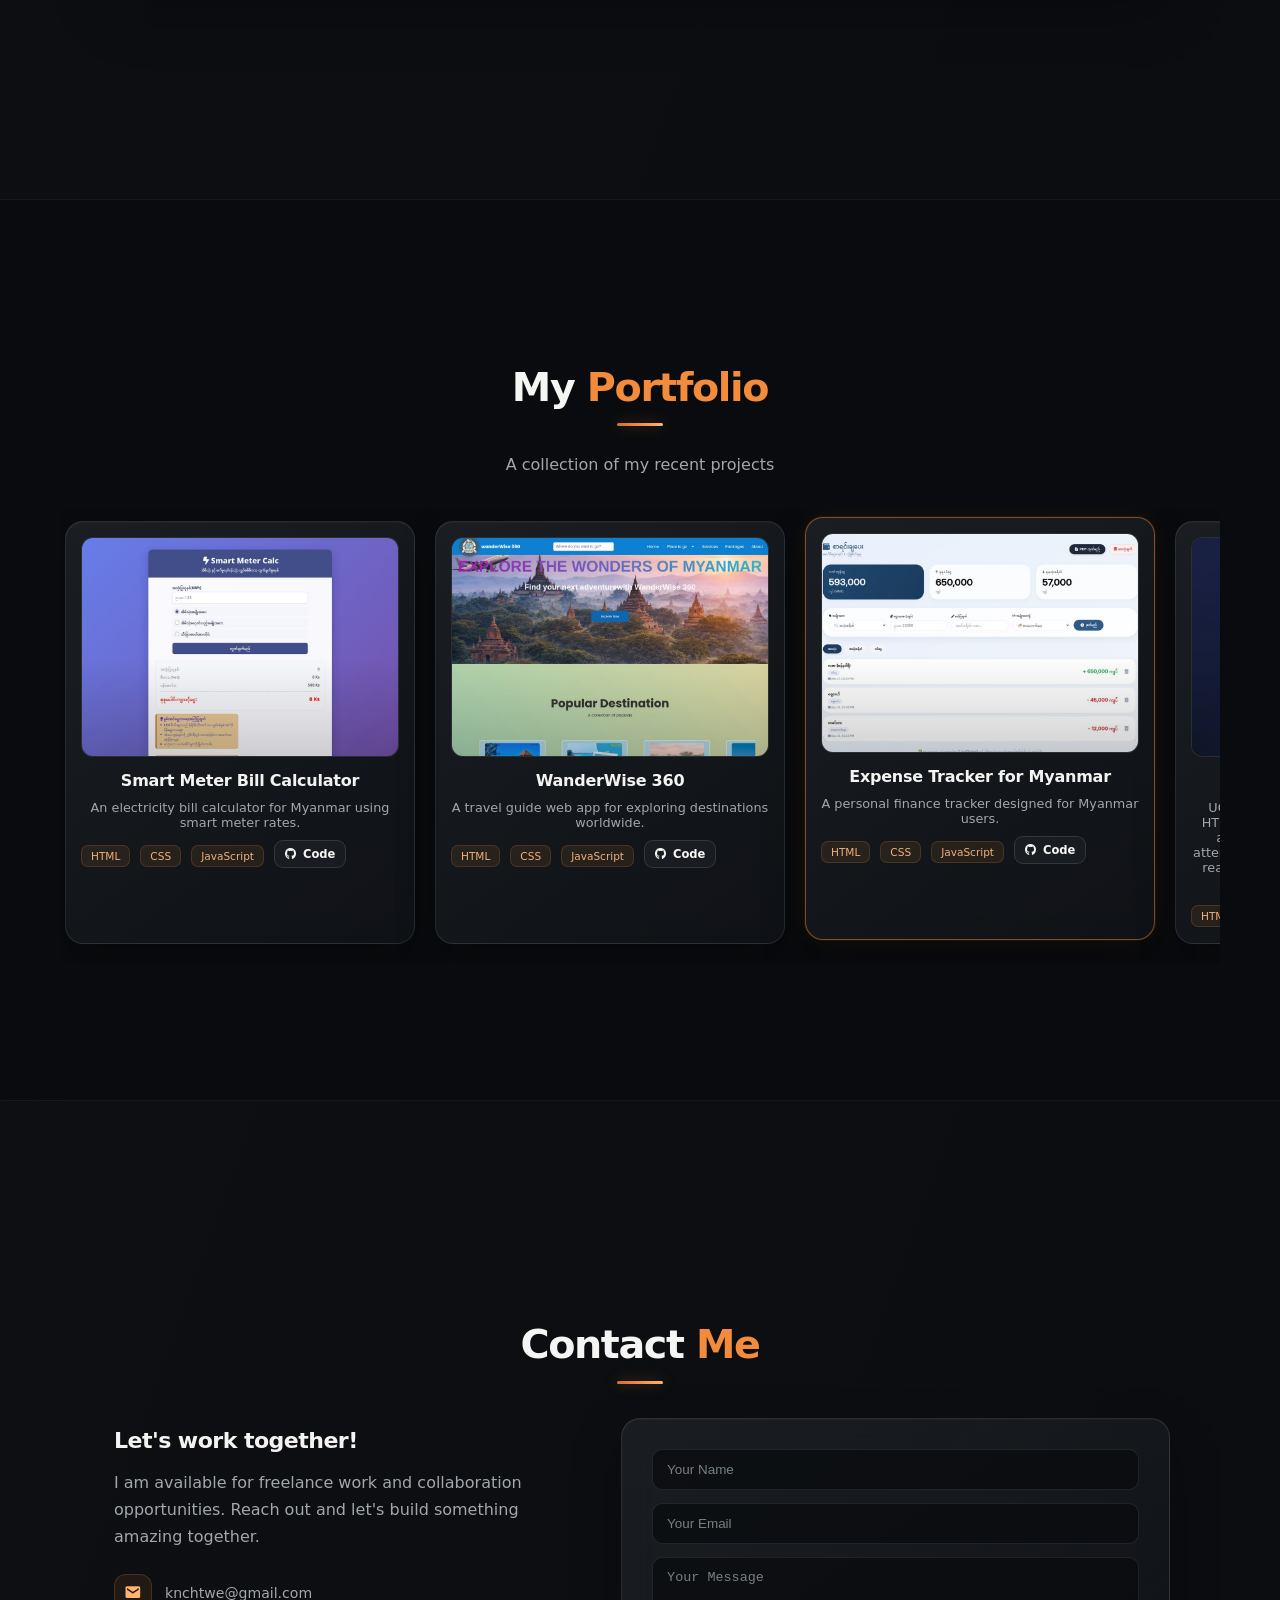
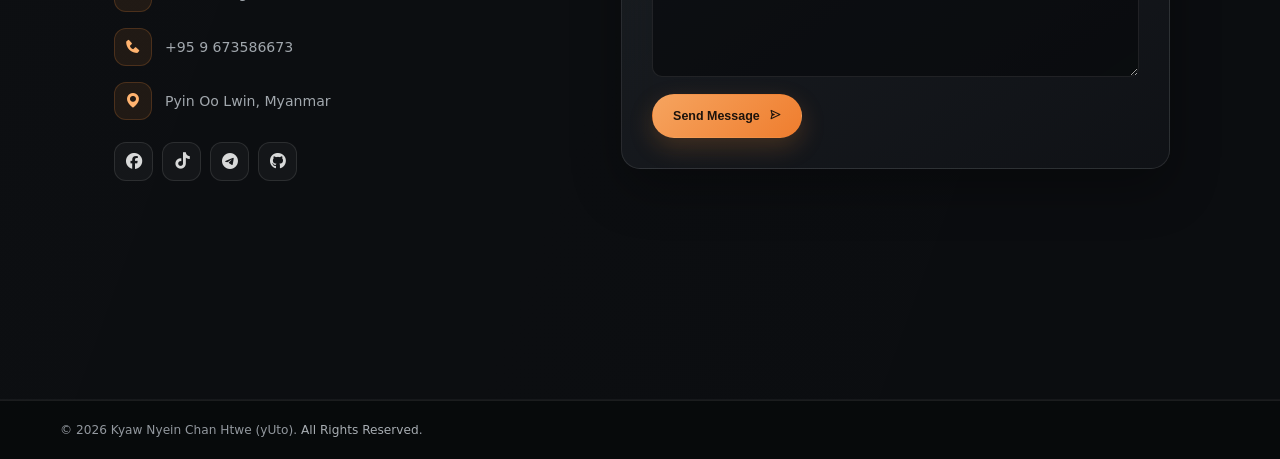
==== commit 3a0136a7: "Update print statement from 'Hello' to 'Goodbye'" ====
--- a/index.html
+++ b/index.html
@@ -1,3 +1,4 @@
+
 <!doctype html>
 <html lang="en">
     <head>
@@ -31,714 +32,290 @@
 
     <style>
       :root {
-        --bg-color: #0b1120;
-        --card-bg: #111a2e;
-        --primary-blue: #0ea5e9;
-        --text-white: #f8fafc;
-        --text-gray: #94a3b8;
-        --glow-shadow: 0 0 20px rgba(14, 165, 233, 0.4);
-      }
-
-      * {
+        --bg-color: #090b0e;
+        --card-bg: rgba(21, 25, 30, 0.78);
+        --primary-blue: #f28b3b;
+        --text-white: #f5f5f3;
+        --text-gray: #a1a7ad;
+        --glow-shadow: 0 0 28px rgba(242, 139, 59, 0.2);
+        --warm-soft: #ffb36f;
+        --glass-line: rgba(255, 255, 255, 0.09);
+        --glass-fill: rgba(255, 255, 255, 0.035);
+        --section-width: 1160px;
+      }
+
+      *, *::before, *::after { box-sizing: border-box; }
+      html { scroll-behavior: smooth; scroll-padding-top: 95px; background: var(--bg-color); }
+      body {
         margin: 0;
-        padding: 0;
-        box-sizing: border-box;
-        font-family: "Segoe UI", Tahoma, Geneva, Verdana, sans-serif;
-        scroll-behavior: smooth;
-      }
-
-      html {
-        overscroll-behavior: none;
-      }
-
-      body {
+        color: var(--text-white);
         background:
-          radial-gradient(circle at 15% 10%, rgba(14, 165, 233, 0.08), transparent 28%),
-          radial-gradient(circle at 90% 85%, rgba(56, 189, 248, 0.06), transparent 25%),
+          radial-gradient(ellipse at 77% 8%, rgba(242, 139, 59, 0.105), transparent 30%),
+          radial-gradient(ellipse at 6% 56%, rgba(255, 255, 255, 0.035), transparent 25%),
+          radial-gradient(ellipse at 80% 90%, rgba(242, 139, 59, 0.045), transparent 26%),
           var(--bg-color);
-        color: var(--text-white);
+        background-attachment: fixed;
+        font-family: Inter, ui-sans-serif, system-ui, -apple-system, BlinkMacSystemFont, "Segoe UI", sans-serif;
         overflow-x: hidden;
-        overscroll-behavior: none;
-      }
-
-      /* --- Sidebar Navigation --- */
+        overscroll-behavior-x: none;
+      }
+      a { color: inherit; }
+      ::selection { color: #1b110a; background: #f5a363; }
+      .bg-glow {
+        position: fixed; width: 420px; height: 420px; z-index: -1;
+        border-radius: 50%; pointer-events: none;
+        background: radial-gradient(circle, rgba(242, 139, 59, 0.11), transparent 70%);
+        filter: blur(8px);
+      }
+
+      /* The original four-icon sidebar becomes a compact glass navigation bar. */
       .sidebar {
-        position: fixed;
-        left: 30px;
-        top: 50%;
-        transform: translateY(-50%);
-        width: 60px;
-        background: rgba(17, 26, 46, 0.8);
-        backdrop-filter: blur(10px);
-        border-radius: 30px;
-        padding: 20px 0;
-        display: flex;
-        flex-direction: column;
-        align-items: center;
-        gap: 25px;
-        border: 1px solid rgba(14, 165, 233, 0.3);
-        box-shadow: var(--glow-shadow);
-        z-index: 1000;
-      }
-
+        position: fixed; z-index: 1000; top: 15px; left: 50%; transform: translateX(-50%);
+        width: max-content; max-width: calc(100vw - 24px); min-height: 54px;
+        padding: 8px 18px; display: flex; flex-direction: row; align-items: center;
+        gap: clamp(12px, 2.4vw, 30px); border: 1px solid rgba(255,255,255,.11);
+        border-radius: 999px; background: rgba(17, 20, 24, .78);
+        backdrop-filter: blur(18px); -webkit-backdrop-filter: blur(18px);
+        box-shadow: 0 12px 38px rgba(0,0,0,.34), 0 0 26px rgba(242,139,59,.045);
+      }
+      .sidebar::before {
+        content: "yUto"; padding-right: 18px; border-right: 1px solid rgba(255,255,255,.12);
+        color: var(--warm-soft); font: 800 .8rem/1 Inter, ui-sans-serif, system-ui, sans-serif;
+        letter-spacing: .09em;
+      }
       .sidebar i {
-        font-size: 1.5rem;
-        color: var(--text-gray);
-        cursor: pointer;
-        transition: 0.3s;
-      }
-
-      .sidebar i.active,
-      .sidebar i:hover {
-        color: var(--primary-blue);
-        text-shadow: 0 0 10px var(--primary-blue);
-      }
-
-      /* --- Sections Layout --- */
+        display: inline-flex; align-items: center; gap: 7px; min-height: 34px;
+        color: #bec2c6; font-size: 1.1rem; font-style: normal; cursor: pointer;
+        transition: color .22s, transform .22s, text-shadow .22s;
+      }
+      .sidebar i::after {
+        color: inherit; font: 650 .68rem/1 Inter, ui-sans-serif, system-ui, sans-serif;
+        letter-spacing: .015em;
+      }
+      .sidebar i:nth-child(1)::after { content: "Home"; }
+      .sidebar i:nth-child(2)::after { content: "Skills"; }
+      .sidebar i:nth-child(3)::after { content: "Portfolio"; }
+      .sidebar i:nth-child(4)::after { content: "Contact"; }
+      .sidebar i:hover, .sidebar i.active { color: var(--warm-soft); text-shadow: 0 0 14px rgba(242,139,59,.46); }
+      .sidebar i:hover { transform: translateY(-1px); }
+      .sidebar i:focus-visible { outline: 2px solid var(--warm-soft); outline-offset: 4px; border-radius: 4px; }
+
       section {
-        min-height: 100vh;
-        padding: 60px 100px 60px 150px;
-        display: flex;
-        flex-direction: column;
-        justify-content: center;
-        align-items: center;
-        text-align: center;
-        opacity: 0;
-        transform: translateY(30px);
-        transition:
-          opacity 0.8s ease,
-          transform 0.8s ease;
-      }
-
-      section.visible {
-        opacity: 1;
-        transform: translateY(0);
-      }
-
-      /* --- Hero Section --- */
+        min-height: 100vh; width: 100%; padding: 105px 24px 76px;
+        display: flex; flex-direction: column; justify-content: center; align-items: center;
+        text-align: center; opacity: 0; transform: translateY(24px);
+        transition: opacity .7s ease, transform .7s ease;
+        position: relative; isolation: isolate;
+      }
+      section.visible { opacity: 1; transform: translateY(0); }
+      section:nth-of-type(even) {
+        background: linear-gradient(110deg, rgba(255,255,255,.016), rgba(255,255,255,.006));
+        border-block: 1px solid rgba(255,255,255,.045);
+      }
+      section > h1, .section-title {
+        position: relative; margin: 0 0 13px; font-size: clamp(1.9rem, 3.1vw, 2.5rem);
+        line-height: 1.15; letter-spacing: -.035em; font-weight: 760;
+      }
+      section > h1::after, .section-title::after {
+        content: ""; display: block; width: 46px; height: 3px; margin: 13px auto 0;
+        border-radius: 99px; background: linear-gradient(90deg, #d96d2a, var(--warm-soft));
+        box-shadow: 0 0 14px rgba(242,139,59,.38);
+      }
+      section > h1 span, .section-title span, .neon-text { color: var(--primary-blue); }
+
+      /* Original hero content: copy on the left, preserved portrait on the right. */
+      .hero { padding-top: 108px; }
       .hero-content {
-        display: flex;
-        align-items: center;
-        justify-content: center;
-        gap: 34px;
-        width: 100%;
-        max-width: 900px;
+        position: relative; display: grid; grid-template-columns: minmax(0, 1.05fr) minmax(260px, .82fr);
+        align-items: center; gap: clamp(30px, 6vw, 78px); width: 100%; max-width: var(--section-width);
         text-align: left;
       }
-
+      .hero-content::before {
+        content: ""; position: absolute; z-index: -1; right: 1%; top: 50%; width: min(400px, 42vw);
+        aspect-ratio: 1; transform: translateY(-50%); border: 1px solid rgba(242,139,59,.28);
+        border-radius: 50%; box-shadow: 0 0 0 23px rgba(242,139,59,.025), 0 0 70px rgba(242,139,59,.09), inset 0 0 60px rgba(242,139,59,.045);
+      }
+      .hero-content::after {
+        content: ""; position: absolute; z-index: -1; right: 3%; top: 4%; width: 9px; height: 9px;
+        border: 2px solid var(--warm-soft); border-radius: 50%; box-shadow: 0 0 15px var(--primary-blue);
+      }
       .hero-copy {
-        max-width: 600px;
-        padding: 28px 30px;
-        border: 1px solid rgba(14, 165, 233, 0.14);
-        border-radius: 24px;
-        background: rgba(17, 26, 46, 0.42);
-        box-shadow: 0 18px 50px rgba(2, 8, 23, 0.22);
-        backdrop-filter: blur(6px);
-      }
-
+        grid-column: 1; grid-row: 1; max-width: 610px; padding: 0;
+        border: 0; border-radius: 0; background: transparent; box-shadow: none; backdrop-filter: none;
+      }
       .profile-img {
-        width: 176px;
-        height: 218px;
-        border-radius: 28px 8px 28px 8px;
-        border: 3px solid var(--primary-blue);
-        margin: 0;
-        display: block;
-        flex: 0 0 auto;
-        object-fit: cover;
-        box-shadow: 0 0 25px rgba(14, 165, 233, 0.5);
-        padding: 4px;
-        background: rgba(14, 165, 233, 0.08);
-        transition: transform 0.3s ease, border-radius 0.3s ease;
-      }
-
-      .profile-img:hover {
-        transform: translateY(-4px) rotate(1deg);
-        border-radius: 8px 28px 8px 28px;
-      }
-
-      .hero h1 {
-        font-size: 2.8rem;
-        margin-bottom: 10px;
-      }
-
-      .hero h1 span {
-        color: var(--primary-blue);
-      }
-
-      .hero h2 {
-        color: var(--primary-blue);
-        font-weight: 400;
-        margin-bottom: 20px;
-        font-size: 1.3rem;
-      }
-
-      .hero p {
-        max-width: 600px;
-        color: var(--text-gray);
-        margin-bottom: 30px;
-        line-height: 1.7;
-      }
-
-      .btn-group {
-        display: flex;
-        gap: 20px;
-        flex-wrap: wrap;
-        justify-content: center;
-      }
-
-      .btn {
-        padding: 12px 25px;
-        border-radius: 25px;
-        text-decoration: none;
-        font-weight: 600;
-        transition: 0.3s;
-        display: inline-flex;
-        align-items: center;
-        gap: 8px;
-      }
-
-      .btn-primary {
-        background: var(--primary-blue);
-        color: white;
-        box-shadow: var(--glow-shadow);
-      }
-
-      .btn-outline {
-        border: 1px solid var(--text-gray);
-        color: white;
-      }
-
-      .btn:hover {
-        transform: scale(1.05);
-        opacity: 0.9;
-      }
-
-      .btn:active,
-      .send-btn:active,
-      .btn-github:active {
-        transform: scale(0.97);
-      }
-
-      /* --- Section Titles --- */
-      .section-title,
-      section > h1 {
-        font-size: 2.2rem;
-        margin-bottom: 10px;
-        letter-spacing: 0.02em;
-        position: relative;
-      }
-
-      section > h1::after,
-      .section-title::after {
-        content: "";
-        display: block;
-        width: 46px;
-        height: 3px;
-        margin: 14px auto 0;
-        border-radius: 999px;
-        background: var(--primary-blue);
-        box-shadow: 0 0 12px rgba(14, 165, 233, 0.6);
-      }
-
-      section > h1 span,
-      .section-title span,
-      .neon-text {
-        color: var(--primary-blue);
-      }
-
-      /* --- Skills Section --- */
+        grid-column: 2; grid-row: 1; justify-self: center; align-self: end;
+        width: min(100%, 340px); height: min(72vh, 520px); min-height: 380px;
+        border: 1px solid rgba(255,255,255,.16); border-radius: 46% 46% 18px 18px / 34% 34% 18px 18px;
+        margin: 0; padding: 0; display: block; object-fit: contain; object-position: center bottom;
+        background: linear-gradient(145deg, rgba(242,139,59,.14), rgba(255,255,255,.025));
+        box-shadow: 0 24px 65px rgba(0,0,0,.42), 0 0 0 8px rgba(242,139,59,.035), 0 0 35px rgba(242,139,59,.15);
+        transition: transform .35s ease, box-shadow .35s ease;
+      }
+      .profile-img:hover { transform: translateY(-5px); border-radius: 46% 46% 18px 18px / 34% 34% 18px 18px; box-shadow: 0 30px 70px rgba(0,0,0,.46), 0 0 0 8px rgba(242,139,59,.05), 0 0 45px rgba(242,139,59,.2); }
+      .hero h1 { margin: 0 0 11px; font-size: clamp(2.65rem, 5.4vw, 4.6rem); line-height: 1.05; letter-spacing: -.065em; font-weight: 790; }
+      .hero h1 span { color: var(--primary-blue); }
+      .hero h2 { margin: 0 0 16px; color: #d5d7d8; font-size: clamp(1.05rem, 1.8vw, 1.3rem); font-weight: 450; letter-spacing: -.02em; }
+      .hero p { max-width: 530px; margin: 0 0 25px; color: var(--text-gray); font-size: .94rem; line-height: 1.8; }
+      #text::after { content: "|"; color: var(--warm-soft); animation: blink .75s step-end infinite; }
+      @keyframes blink { 50% { opacity: 0; } }
+      .btn-group { display: flex; flex-wrap: wrap; justify-content: flex-start; gap: 12px; }
+      .btn { display: inline-flex; align-items: center; justify-content: center; gap: 8px; padding: 11px 20px; border-radius: 999px; text-decoration: none; font-size: .78rem; font-weight: 750; transition: transform .22s, box-shadow .22s, background .22s, border-color .22s; }
+      .btn-primary, .send-btn { border: 1px solid transparent; background: linear-gradient(135deg, #f6a45f, #ef7d2e); color: #1d130c; box-shadow: 0 9px 24px rgba(242,139,59,.21); }
+      .btn-primary:hover, .send-btn:hover { transform: translateY(-2px); box-shadow: 0 13px 30px rgba(242,139,59,.31); filter: brightness(1.04); }
+      .btn-outline { border: 1px solid rgba(255,255,255,.2); background: rgba(255,255,255,.035); color: #eee; backdrop-filter: blur(10px); }
+      .btn-outline:hover { transform: translateY(-2px); border-color: rgba(242,139,59,.58); background: rgba(242,139,59,.08); }
+      .btn:active, .send-btn:active, .btn-github:active { transform: scale(.98); }
+
+      /* Original skills section, with its existing copy, bars and banner image. */
       .skills-container {
-        display: flex;
-        align-items: center;
-        gap: 50px;
-        text-align: left;
-        width: 100%;
-        max-width: 1000px;
-        padding: 28px;
-        border: 1px solid rgba(14, 165, 233, 0.12);
-        border-radius: 22px;
-        background: rgba(17, 26, 46, 0.32);
-      }
-
-      .skills-content {
-        flex: 1;
-      }
-
-      .skill-bar {
-        margin-bottom: 20px;
-      }
-
-      .skill-info {
-        display: flex;
-        justify-content: space-between;
-        margin-bottom: 5px;
-        font-size: 0.95rem;
-      }
-
-      .bar-bg {
-        width: 100%;
-        height: 8px;
-        background: #1e293b;
-        border-radius: 10px;
-        overflow: hidden;
-      }
-
-      .bar-fill {
-        height: 100%;
-        background: linear-gradient(90deg, var(--primary-blue), #38bdf8);
-        box-shadow: var(--glow-shadow);
-        border-radius: 10px;
-        transition: width 1.5s ease;
-      }
-
-      .skills-image {
-        flex: 1;
-        display: flex;
-        justify-content: center;
-        align-items: center;
-      }
-
-      .skills-image img {
-        width: 100%;
-        max-width: 350px;
-        border-radius: 15px;
-        border: 1px solid rgba(14, 165, 233, 0.3);
-        box-shadow: 0 0 30px rgba(14, 165, 233, 0.2);
-        transition: transform 0.3s ease;
-      }
-
-      .skills-image img:hover {
-        transform: scale(1.02);
-      }
-
-      /* --- Portfolio Section --- */
+        position: relative; display: grid; grid-template-columns: 1fr .88fr; align-items: center;
+        gap: clamp(24px, 5vw, 64px); width: 100%; max-width: 1060px; padding: clamp(23px, 4vw, 38px);
+        text-align: left; border: 1px solid var(--glass-line); border-radius: 22px;
+        background: linear-gradient(140deg, rgba(29,33,38,.76), rgba(18,21,25,.67));
+        backdrop-filter: blur(18px); -webkit-backdrop-filter: blur(18px);
+        box-shadow: 0 22px 60px rgba(0,0,0,.3), inset 0 1px rgba(255,255,255,.045);
+      }
+      .skills-container::before { content: ""; position: absolute; right: -13px; top: -13px; width: 86px; height: 86px; border: 1px solid rgba(242,139,59,.23); border-radius: 50%; pointer-events: none; }
+      .skills-content { flex: 1; }
+      .skill-bar { margin-bottom: 18px; }
+      .skill-info { display: flex; justify-content: space-between; gap: 12px; margin-bottom: 6px; color: #e1e3e4; font-size: .78rem; }
+      .bar-bg { height: 6px; overflow: hidden; border-radius: 99px; background: rgba(255,255,255,.1); }
+      .bar-fill { height: 100%; border-radius: inherit; background: linear-gradient(90deg, #cc6426, #ffb36f); box-shadow: 0 0 13px rgba(242,139,59,.38); transition: width 1.3s ease; }
+      .skills-image { display: flex; justify-content: center; align-items: center; min-width: 0; }
+      .skills-image img { width: 100%; max-width: 390px; max-height: 310px; object-fit: cover; border: 1px solid rgba(255,255,255,.11); border-radius: 16px; box-shadow: 0 18px 45px rgba(0,0,0,.33), 0 0 25px rgba(242,139,59,.09); transition: transform .3s ease; }
+      .skills-image img:hover { transform: translateY(-3px) scale(1.01); }
+
+      /* Original four project cards and links, now presented as a glass carousel. */
       .portfolio-grid {
-        display: flex;
-        width: 100%;
-        max-width: 1200px;
-        margin: 40px auto;
-        overflow-x: auto;
-        gap: 30px;
-        padding: 60px 5%;
-        scroll-behavior: smooth;
-        scroll-snap-type: x mandatory;
-        scrollbar-width: none;
-        box-sizing: border-box;
-        align-items: center;
-        justify-content: flex-start;
-      }
-
-      .portfolio-grid::-webkit-scrollbar {
-        display: none;
-      }
-
+        display: flex; flex-flow: row nowrap; align-items: stretch; justify-content: flex-start;
+        gap: 20px; width: 100%; max-width: var(--section-width); min-width: 0; margin: 25px auto 0;
+        padding: 12px 5px 20px; overflow-x: auto; overflow-y: hidden; box-sizing: border-box;
+        scroll-behavior: smooth; scroll-snap-type: x mandatory; scroll-padding-inline: 5px;
+        overscroll-behavior-x: contain; -webkit-overflow-scrolling: touch; touch-action: pan-x pan-y;
+        scrollbar-width: thin; scrollbar-color: rgba(242,139,59,.62) rgba(255,255,255,.045);
+      }
+      .portfolio-grid:focus-visible { outline: 2px solid var(--warm-soft); outline-offset: 4px; border-radius: 12px; }
+      .portfolio-grid::-webkit-scrollbar { height: 7px; }
+      .portfolio-grid::-webkit-scrollbar-track { border-radius: 99px; background: rgba(255,255,255,.045); }
+      .portfolio-grid::-webkit-scrollbar-thumb { border: 1px solid rgba(255,255,255,.08); border-radius: 99px; background: linear-gradient(90deg, #b95822, #f2a15c); }
       .project-card {
-        background: var(--card-bg);
-        border-radius: 15px;
-        padding: 20px;
-        border: 1px solid rgba(255, 255, 255, 0.05);
-        transition: all 0.4s cubic-bezier(0.4, 0, 0.2, 1);
-        flex: 0 0 320px;
-        scroll-snap-align: center;
-        opacity: 0.5;
-        transform: scale(0.85);
-      }
-
-      .project-card.active {
-        transform: scale(1.1);
-        opacity: 1;
-        border-color: var(--primary-blue);
-        box-shadow: 0 0 30px rgba(14, 165, 233, 0.2);
-        z-index: 2;
-      }
-
-      .project-img {
-        width: 100%;
-        height: 180px;
-        background: #1e293b;
-        border-radius: 10px;
-        margin-bottom: 15px;
-        overflow: hidden;
-        position: relative;
-      }
-
-      .project-img img {
-        width: 100%;
-        height: 100%;
-        object-fit: cover;
-        transition: transform 0.4s ease;
-      }
-
-      .project-card:hover .project-img img {
-        transform: translateY(-10px) scale(1.1);
-      }
-
-      .project-card h3 {
-        font-size: 1.1rem;
-        margin-bottom: 5px;
-      }
-
-      .project-card a {
-        text-decoration: none;
-        color: inherit;
-      }
-
-      .tag {
-        background: rgba(14, 165, 233, 0.1);
-        color: var(--primary-blue);
-        padding: 4px 10px;
-        border-radius: 5px;
-        font-size: 0.7rem;
-        margin-right: 5px;
-        display: inline-block;
-        margin-top: 5px;
-      }
-
-      /* --- Background Glow --- */
-      .bg-glow {
-        position: fixed;
-        width: 400px;
-        height: 400px;
-        background: radial-gradient(
-          circle,
-          rgba(14, 165, 233, 0.12) 0%,
-          transparent 70%
-        );
-        z-index: -1;
-        border-radius: 50%;
-        pointer-events: none;
-      }
-
-      /* --- Contact Section --- */
-      .contact-container {
-        display: grid;
-        grid-template-columns: 1fr 1fr;
-        gap: 50px;
-        max-width: 1000px;
-        margin: 30px auto 0;
-        text-align: left;
-      }
-
-      .contact-info h3 {
-        margin-bottom: 20px;
-        font-size: 1.5rem;
-      }
-
-      .contact-details {
-        margin-top: 30px;
-      }
-
-      .contact-item {
-        display: flex;
-        align-items: center;
-        gap: 15px;
-        margin-bottom: 20px;
-        color: var(--text-gray);
-      }
-
-      .contact-item i {
-        font-size: 1.5rem;
-        color: var(--primary-blue);
-      }
-
-      .contact-item a {
-        color: var(--text-gray);
-        text-decoration: none;
-        transition: 0.3s;
-      }
-
-      .contact-item a:hover {
-        color: var(--primary-blue);
-      }
-
-      .social-links {
-        display: flex;
-        gap: 15px;
-      }
-
-      .social-links a {
-        width: 40px;
-        height: 40px;
-        border-radius: 50%;
-        background: rgba(14, 165, 233, 0.1);
-        display: flex;
-        align-items: center;
-        justify-content: center;
-        transition: 0.3s;
-      }
-
-      .social-links a:hover {
-        background: var(--primary-blue);
-        transform: translateY(-3px);
-        box-shadow: var(--glow-shadow);
-      }
-
-      .social-links a i {
-        font-size: 1.2rem;
-        color: var(--primary-blue);
-      }
-
-      .social-links a:hover i {
-        color: white;
-      }
-
-      .contact-form {
-        background: var(--card-bg);
-        padding: 30px;
-        border-radius: 20px;
-        border: 1px solid rgba(255, 255, 255, 0.05);
-        box-shadow: 0 16px 42px rgba(2, 8, 23, 0.24);
-      }
-
-      .input-box {
-        width: 100%;
-        margin-bottom: 20px;
-      }
-
-      .input-box input,
-      .input-box textarea {
-        width: 100%;
-        padding: 12px 15px;
-        background: #1e293b;
-        border: 1px solid transparent;
-        border-radius: 8px;
-        color: white;
-        outline: none;
-        transition: 0.3s;
-        font-size: 0.95rem;
-      }
-
-      .input-box input:focus,
-      .input-box textarea:focus {
-        border-color: var(--primary-blue);
-        box-shadow: 0 0 10px rgba(14, 165, 233, 0.2);
-      }
-
-      .input-box input::placeholder,
-      .input-box textarea::placeholder {
-        color: #64748b;
-      }
-
-      .send-btn {
-        width: 100%;
-        padding: 12px;
-        background: var(--primary-blue);
-        color: white;
-        border: none;
-        border-radius: 8px;
-        font-weight: 600;
-        cursor: pointer;
-        box-shadow: var(--glow-shadow);
-        transition: 0.3s;
-        font-size: 1rem;
-      }
-
-      .send-btn:hover {
-        opacity: 0.9;
-        transform: translateY(-3px);
-      }
-
-      /* --- Footer --- */
-      .footer {
-        text-align: center;
-        padding: 20px;
-        color: var(--text-gray);
-        font-size: 0.85rem;
-        border-top: 1px solid rgba(255, 255, 255, 0.05);
-      }
-
-      /* Keep the footer link visually identical to the surrounding text. */
-      .footer a {
-        color: inherit;
-        font: inherit;
-        text-decoration: none;
-        cursor: pointer;
-      }
-
-      .project-links {
-        display: flex;
-        flex-wrap: wrap;
-        align-items: center;
-        gap: 6px;
-      }
-
-      /* --- Desktop Layout Polish --- */
+        flex: 0 0 clamp(280px, 31vw, 350px); min-width: 0; scroll-snap-align: center; scroll-snap-stop: normal;
+        padding: 15px; border: 1px solid rgba(255,255,255,.09); border-radius: 18px;
+        background: linear-gradient(145deg, rgba(30,34,39,.84), rgba(17,20,24,.76));
+        box-shadow: 0 16px 38px rgba(0,0,0,.25), inset 0 1px rgba(255,255,255,.035);
+        backdrop-filter: blur(14px); -webkit-backdrop-filter: blur(14px);
+        transition: transform .32s ease, border-color .32s ease, box-shadow .32s ease;
+      }
+      .project-card:hover, .project-card.active { transform: translateY(-4px); border-color: rgba(242,139,59,.48); box-shadow: 0 20px 44px rgba(0,0,0,.32), 0 0 0 1px rgba(242,139,59,.08), 0 0 27px rgba(242,139,59,.08); }
+      .project-img { position: relative; width: 100%; height: clamp(155px, 19vw, 220px); margin-bottom: 14px; overflow: hidden; border: 1px solid rgba(255,255,255,.09); border-radius: 12px; background: #161a1e; }
+      .project-img::after { content: ""; position: absolute; inset: 55% 0 0; pointer-events: none; background: linear-gradient(transparent, rgba(5,7,9,.18)); }
+      .project-img img { width: 100%; height: 100%; object-fit: cover; object-position: top center; transition: transform .4s ease; }
+      .project-card:hover .project-img img { transform: scale(1.035); }
+      .project-card h3 { margin: 0 0 5px; color: #f3f3f1; font-size: 1rem; letter-spacing: -.015em; }
+      .project-card p { min-height: 0; }
+      .project-card a { text-decoration: none; color: inherit; }
+      .project-links { display: flex; flex-wrap: wrap; align-items: center; gap: 6px; }
+      .tag { display: inline-block; margin: 4px 4px 0 0; padding: 4px 9px; border: 1px solid rgba(242,139,59,.18); border-radius: 7px; background: rgba(242,139,59,.09); color: #f2b17d; font-size: .66rem; }
+      .btn-github { display: inline-flex; align-items: center; gap: 7px; padding: 6px 10px; border: 1px solid rgba(255,255,255,.12); border-radius: 9px; background: rgba(255,255,255,.035); color: #e9e9e7; font-size: .72rem; font-weight: 650; white-space: nowrap; transition: all .2s ease; }
+      .btn-github:hover { border-color: rgba(242,139,59,.4); background: rgba(242,139,59,.09); color: var(--warm-soft); }
+
+      /* Original contact content and API form behavior. */
+      .contact-container { display: grid; grid-template-columns: .9fr 1.1fr; align-items: start; gap: clamp(26px, 5vw, 62px); width: 100%; max-width: 1060px; margin: 24px auto 0; text-align: left; }
+      .contact-info { padding: 10px 4px; }
+      .contact-info h3 { margin: 0 0 12px; color: #f4f3f1; font-size: 1.38rem; letter-spacing: -.025em; }
+      .contact-details { margin-top: 24px; }
+      .contact-item { display: flex; align-items: center; gap: 13px; margin-bottom: 16px; color: var(--text-gray); font-size: .88rem; }
+      .contact-item > i { display: grid; place-items: center; width: 38px; height: 38px; flex: 0 0 38px; border: 1px solid rgba(242,139,59,.2); border-radius: 12px; background: rgba(242,139,59,.09); color: var(--warm-soft); font-size: 1.1rem; }
+      .contact-item a { color: var(--text-gray); text-decoration: none; transition: color .2s; }
+      .contact-item a:hover { color: var(--warm-soft); }
+      .social-links { gap: 9px; margin-top: 22px; }
+      .social-links a { display: flex; align-items: center; justify-content: center; width: 39px; height: 39px; border: 1px solid rgba(255,255,255,.1); border-radius: 12px; background: rgba(255,255,255,.035); text-decoration: none; transition: transform .2s, border-color .2s, background .2s; }
+      .social-links a:hover { transform: translateY(-3px); border-color: rgba(242,139,59,.4); background: rgba(242,139,59,.1); }
+      .social-links a i { color: #d8d9d9; font-size: 1.03rem; }
+      .social-links a:hover i { color: var(--warm-soft); }
+      .contact-form { padding: clamp(20px, 3vw, 30px); border: 1px solid rgba(255,255,255,.1); border-radius: 19px; background: linear-gradient(145deg, rgba(29,33,38,.84), rgba(17,20,24,.79)); box-shadow: 0 20px 50px rgba(0,0,0,.3), inset 0 1px rgba(255,255,255,.035); backdrop-filter: blur(18px); -webkit-backdrop-filter: blur(18px); }
+      .input-box { width: 100%; margin-bottom: 13px; }
+      .input-box input, .input-box textarea { width: 100%; padding: 12px 14px; border: 1px solid rgba(255,255,255,.09); border-radius: 10px; outline: none; background: rgba(8,10,12,.64); color: #f2f2f0; font-size: .84rem; transition: border-color .2s, box-shadow .2s, background .2s; }
+      .input-box input:focus, .input-box textarea:focus { border-color: rgba(242,139,59,.64); background: rgba(8,10,12,.82); box-shadow: 0 0 0 3px rgba(242,139,59,.11); }
+      .input-box input::placeholder, .input-box textarea::placeholder { color: #777f86; }
+      .input-box textarea { min-height: 120px; resize: vertical; }
+      .send-btn { display: inline-flex; align-items: center; justify-content: center; gap: 9px; min-height: 44px; padding: 0 20px; border-radius: 999px; font-size: .78rem; font-weight: 750; cursor: pointer; transition: transform .2s, box-shadow .2s, opacity .2s; }
+      .send-btn:disabled { cursor: wait; }
+
+      .footer { padding: 22px 20px; border-top: 1px solid rgba(255,255,255,.08); background: rgba(8,10,12,.8); color: #92989e; font-size: .76rem; backdrop-filter: blur(14px); }
+      .footer p { max-width: var(--section-width); margin: 0 auto; }
+      .footer a { color: #a7adb2; font: inherit; text-decoration: none; transition: color .2s; }
+      .footer a:hover { color: var(--warm-soft); }
+
       @media (min-width: 769px) {
-        section {
-          padding-left: 170px;
-          padding-right: 110px;
-        }
-
-        .hero-content {
-          max-width: 1040px;
-          gap: 46px;
-        }
-
-        .profile-img {
-          width: 196px;
-          height: 240px;
-        }
-
-        .hero-copy {
-          max-width: 650px;
-          padding: 34px 38px;
-        }
-
-        .skills-container {
-          max-width: 1080px;
-          gap: 70px;
-        }
-
-        .contact-container {
-          max-width: 1080px;
-          gap: 70px;
-        }
-
-        .project-card.active {
-          transform: scale(1.06);
-        }
-      }
-
-      /* --- Responsive --- */
+        section { padding-left: max(32px, calc((100vw - 1160px) / 2)); padding-right: max(32px, calc((100vw - 1160px) / 2)); }
+        .hero-content { min-height: 490px; }
+        .portfolio-grid { gap: 20px; }
+      }
+      @media (max-width: 900px) {
+        .sidebar { gap: 15px; padding-inline: 14px; }
+        .sidebar::before { margin-right: 0; padding-right: 13px; }
+        .sidebar i { gap: 5px; font-size: 1rem; }
+        .sidebar i::after { font-size: .63rem; }
+        .hero-content { gap: 27px; grid-template-columns: minmax(0,1fr) minmax(230px,.75fr); }
+        .profile-img { height: min(55vh,380px); min-height: 290px; }
+        .skills-container { gap: 30px; }
+        .contact-container { gap: 28px; }
+      }
       @media (max-width: 768px) {
-        section {
-          padding: 80px 20px;
-        }
-
-        .sidebar {
-          bottom: 20px;
-          top: auto;
-          left: 50%;
-          transform: translateX(-50%);
-          flex-direction: row;
-          width: auto;
-          padding: 10px 20px;
-          gap: 20px;
-        }
-
-        .hero-content {
-          flex-direction: column;
-          text-align: center;
-          gap: 22px;
-        }
-
-        .hero-copy {
-          max-width: 600px;
-        }
-
-        .hero h1 {
-          font-size: 1.8rem;
-        }
-
-        .hero h2 {
-          font-size: 1rem;
-        }
-
-        .skills-container {
-          flex-direction: column;
-          text-align: center;
-        }
-
-        .skills-image {
-          order: -1;
-        }
-
-        .skills-image img {
-          max-width: 250px;
-        }
-
-        .contact-container {
-          grid-template-columns: 1fr;
-        }
-
-        .project-card {
-          flex: 0 0 280px;
-        }
-
-        .portfolio-grid {
-          padding: 40px 3%;
-        }
-
-        .btn-group {
-          flex-direction: column;
-          align-items: center;
-        }
-
-        section > h1,
-        .section-title {
-          font-size: 1.8rem;
-        }
-      }
-
-      @media (max-width: 480px) {
-        .hero h1 {
-          font-size: 1.5rem;
-        }
-
-        .sidebar {
-          gap: 15px;
-          padding: 8px 15px;
-        }
-
-        .sidebar i {
-          font-size: 1.2rem;
-        }
-      }
-
-      /* Cursor blink for typing effect */
-      #text::after {
-        content: "|";
-        animation: blink 0.7s infinite;
-        color: var(--primary-blue);
-      }
-
-      @keyframes blink {
-        0%,
-        100% {
-          opacity: 1;
-        }
-        50% {
-          opacity: 0;
-        }
-      }
-      .btn-github {
-        color: var(--text-white);
-        text-decoration: none;
-        font-size: 0.88rem;
-        font-weight: 600;
-        display: inline-flex;
-        align-items: center;
-        gap: 0.5rem;
-        padding: 0.4rem 0.9rem;
-        background: rgba(255, 255, 255, 0.05);
-        border: 1px solid rgba(255, 255, 255, 0.12);
-        border-radius: 10px;
-        transition: all 0.2s ease;
-        white-space: nowrap;
-        flex-shrink: 0;
-      }
-
-      .btn-github:hover {
-        background: rgba(255, 255, 255, 0.1);
-        border-color: var(--text-gray);
-      }
-
-      @media (max-width: 480px) {
-        .project-links {
-          gap: 5px;
-        }
-
-        .project-links .tag {
-          margin-right: 0;
-        }
-
-        .project-links .btn-github {
-          width: 100%;
-          justify-content: center;
-          margin-top: 4px;
-        }
-      }
-    </style>
+        html { scroll-padding-top: 86px; }
+        .sidebar { top: auto; bottom: 14px; left: 50%; transform: translateX(-50%); width: max-content; max-width: calc(100vw - 18px); min-height: 50px; padding: 7px 13px; gap: clamp(9px,3vw,18px); }
+        .sidebar::before { font-size: .72rem; padding-right: 10px; }
+        .sidebar i { min-height: 32px; font-size: 1rem; }
+        .sidebar i::after { font-size: .61rem; }
+        section { min-height: auto; padding: 82px 20px 70px; }
+        .hero { min-height: 100svh; padding-top: 96px; padding-bottom: 72px; }
+        .hero-content { max-width: 620px; grid-template-columns: 1fr; gap: 25px; text-align: center; }
+        .hero-copy { grid-column: 1; grid-row: 2; justify-self: center; }
+        .profile-img { grid-column: 1; grid-row: 1; width: min(60vw, 250px); height: min(38vh,300px); min-height: 225px; }
+        .hero-content::before { right: 50%; top: 17%; width: min(320px,80vw); transform: translate(50%,-50%); }
+        .hero-content::after { right: 19%; top: 2%; }
+        .hero-copy { padding: 0; }
+        .hero h1 { font-size: clamp(2.25rem, 8vw, 3.55rem); }
+        .hero h2 { font-size: 1rem; }
+        .hero p { margin-inline: auto; font-size: .88rem; }
+        .btn-group { justify-content: center; }
+        .skills-container { grid-template-columns: 1fr; gap: 22px; text-align: left; }
+        .skills-image { order: -1; }
+        .skills-image img { max-width: min(100%, 390px); max-height: 250px; }
+        .portfolio-grid { gap: 14px; padding: 8px 3px 18px; }
+        .project-card { flex-basis: min(84vw, 390px); padding: 12px; }
+        .project-img { height: clamp(135px, 23vw, 190px); }
+        .contact-container { grid-template-columns: 1fr; gap: 20px; }
+      }
+      @media (max-width: 520px) {
+        .sidebar { gap: 10px; padding-inline: 10px; }
+        .sidebar::before { font-size: .64rem; padding-right: 8px; }
+        .sidebar i { gap: 4px; font-size: .92rem; }
+        .sidebar i::after { font-size: .54rem; }
+        section { padding: 70px 17px 63px; }
+        .hero { padding-top: 85px; }
+        .hero-content { gap: 20px; }
+        .profile-img { width: min(64vw, 228px); height: min(48vh,360px); min-height: 290px; }
+        .hero h1 { font-size: clamp(2rem, 10vw, 2.9rem); }
+        .hero p { font-size: .85rem; }
+        .btn-group { gap: 9px; }
+        .btn { padding: 10px 15px; font-size: .73rem; }
+        section > h1, .section-title { font-size: 1.85rem; }
+        .skills-container { padding: 19px; border-radius: 17px; }
+        .portfolio-grid { gap: 14px; }
+        .project-card { flex-basis: min(84vw, 360px); padding: 13px; }
+        .project-img { height: clamp(175px, 56vw, 250px); }
+        .project-card.active { transform: translateY(-2px); }
+        .contact-form { padding: 18px; }
+        .footer { padding-bottom: 75px; text-align: center; }
+      }
+      @media (prefers-reduced-motion: reduce) {
+        *, *::before, *::after { scroll-behavior: auto !important; transition-duration: .01ms !important; animation-duration: .01ms !important; animation-iteration-count: 1 !important; }
+        section { opacity: 1; transform: none; }
+      }
+</style>
   </head>
 
   <body>
@@ -747,17 +324,17 @@
 
     <!-- Sidebar Navigation -->
     <nav class="sidebar">
-      <i class="bx bxs-home active" onclick="scrollToSection('home')"></i>
-      <i class="bx bxs-user" onclick="scrollToSection('skills')"></i>
-      <i class="bx bxs-briefcase" onclick="scrollToSection('portfolio')"></i>
-      <i class="bx bxs-envelope" onclick="scrollToSection('contact')"></i>
+      <i class="bx bxs-home active" role="button" tabindex="0" aria-label="Home" onclick="scrollToSection('home', this)"></i>
+      <i class="bx bxs-user" role="button" tabindex="0" aria-label="Skills" onclick="scrollToSection('skills', this)"></i>
+      <i class="bx bxs-briefcase" role="button" tabindex="0" aria-label="Portfolio" onclick="scrollToSection('portfolio', this)"></i>
+      <i class="bx bxs-envelope" role="button" tabindex="0" aria-label="Contact" onclick="scrollToSection('contact', this)"></i>
     </nav>
 
     <!-- Hero Section -->
     <section id="home" class="hero">
       <div class="hero-content">
         <img
-          src="https://files.manuscdn.com/user_upload_by_module/session_file/310519663623309572/OADKGNvEcZnuPUGN.jpg"
+          src="[data-uri]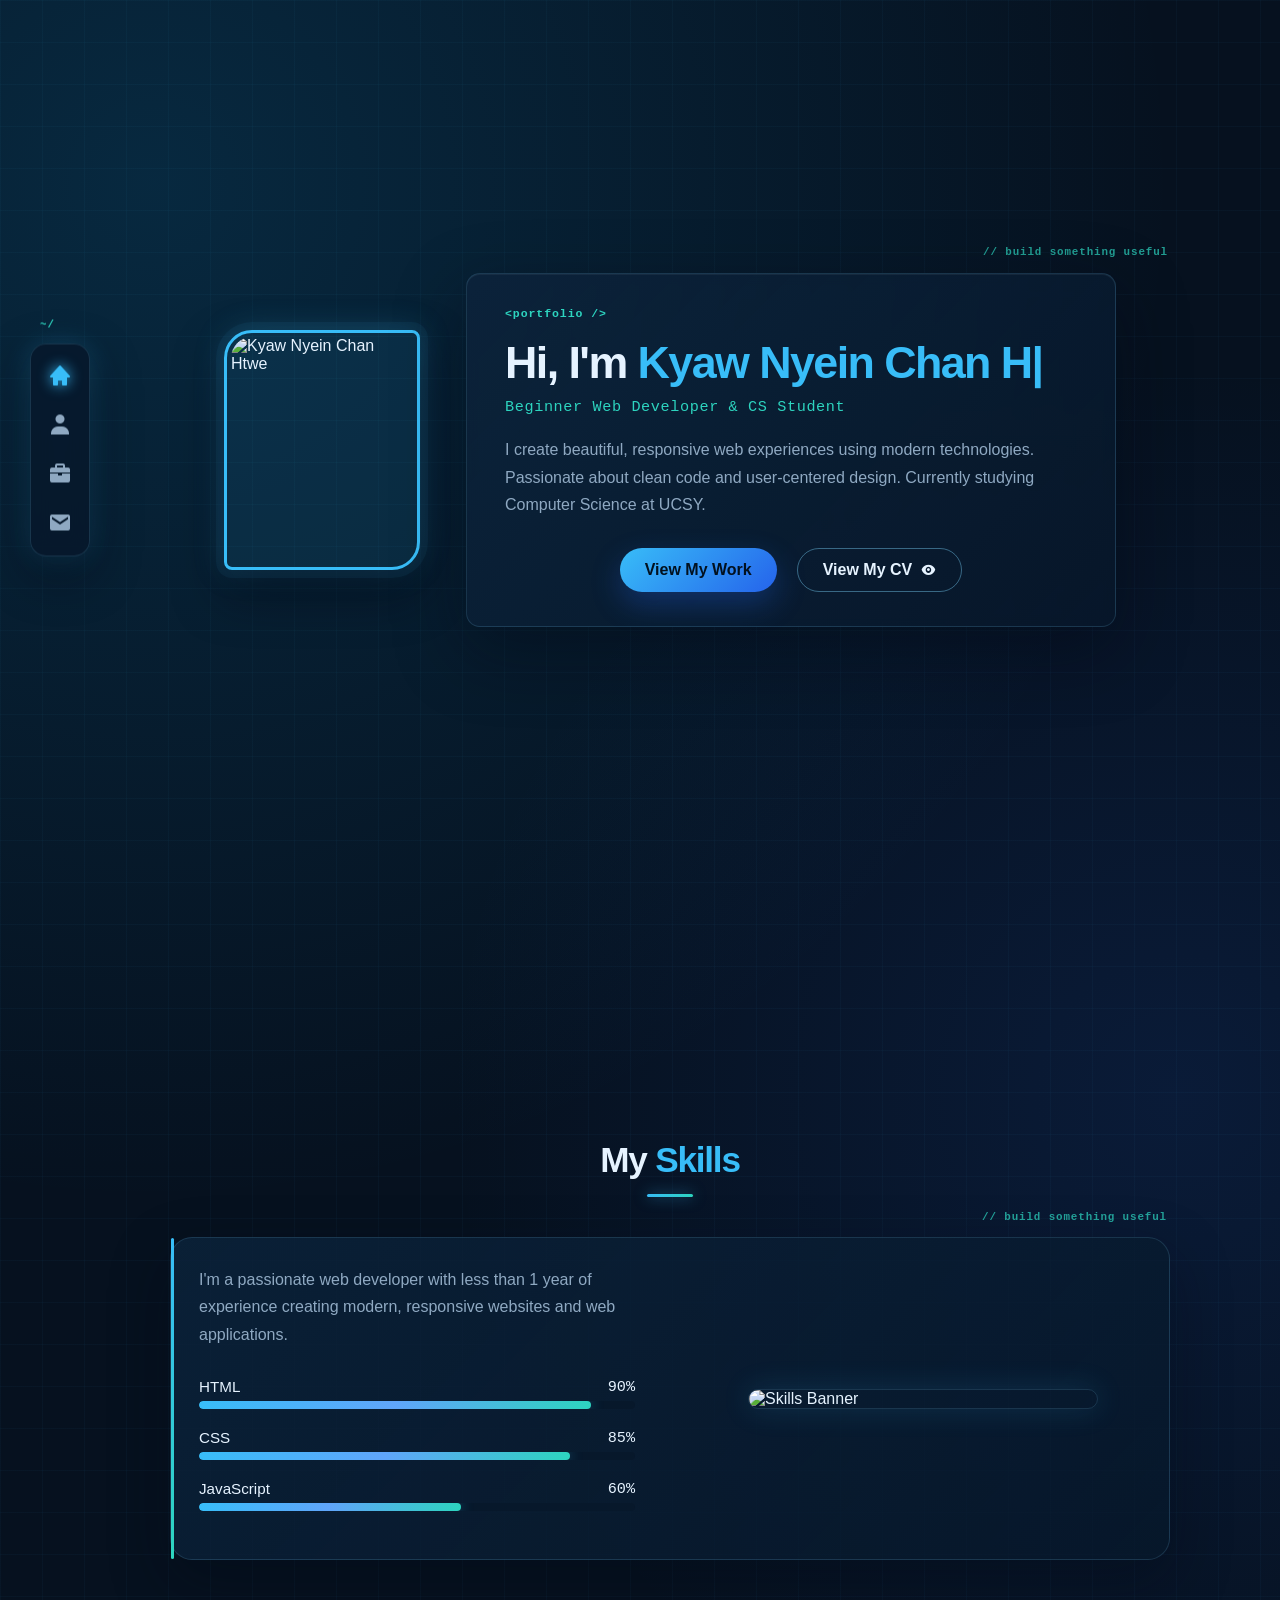
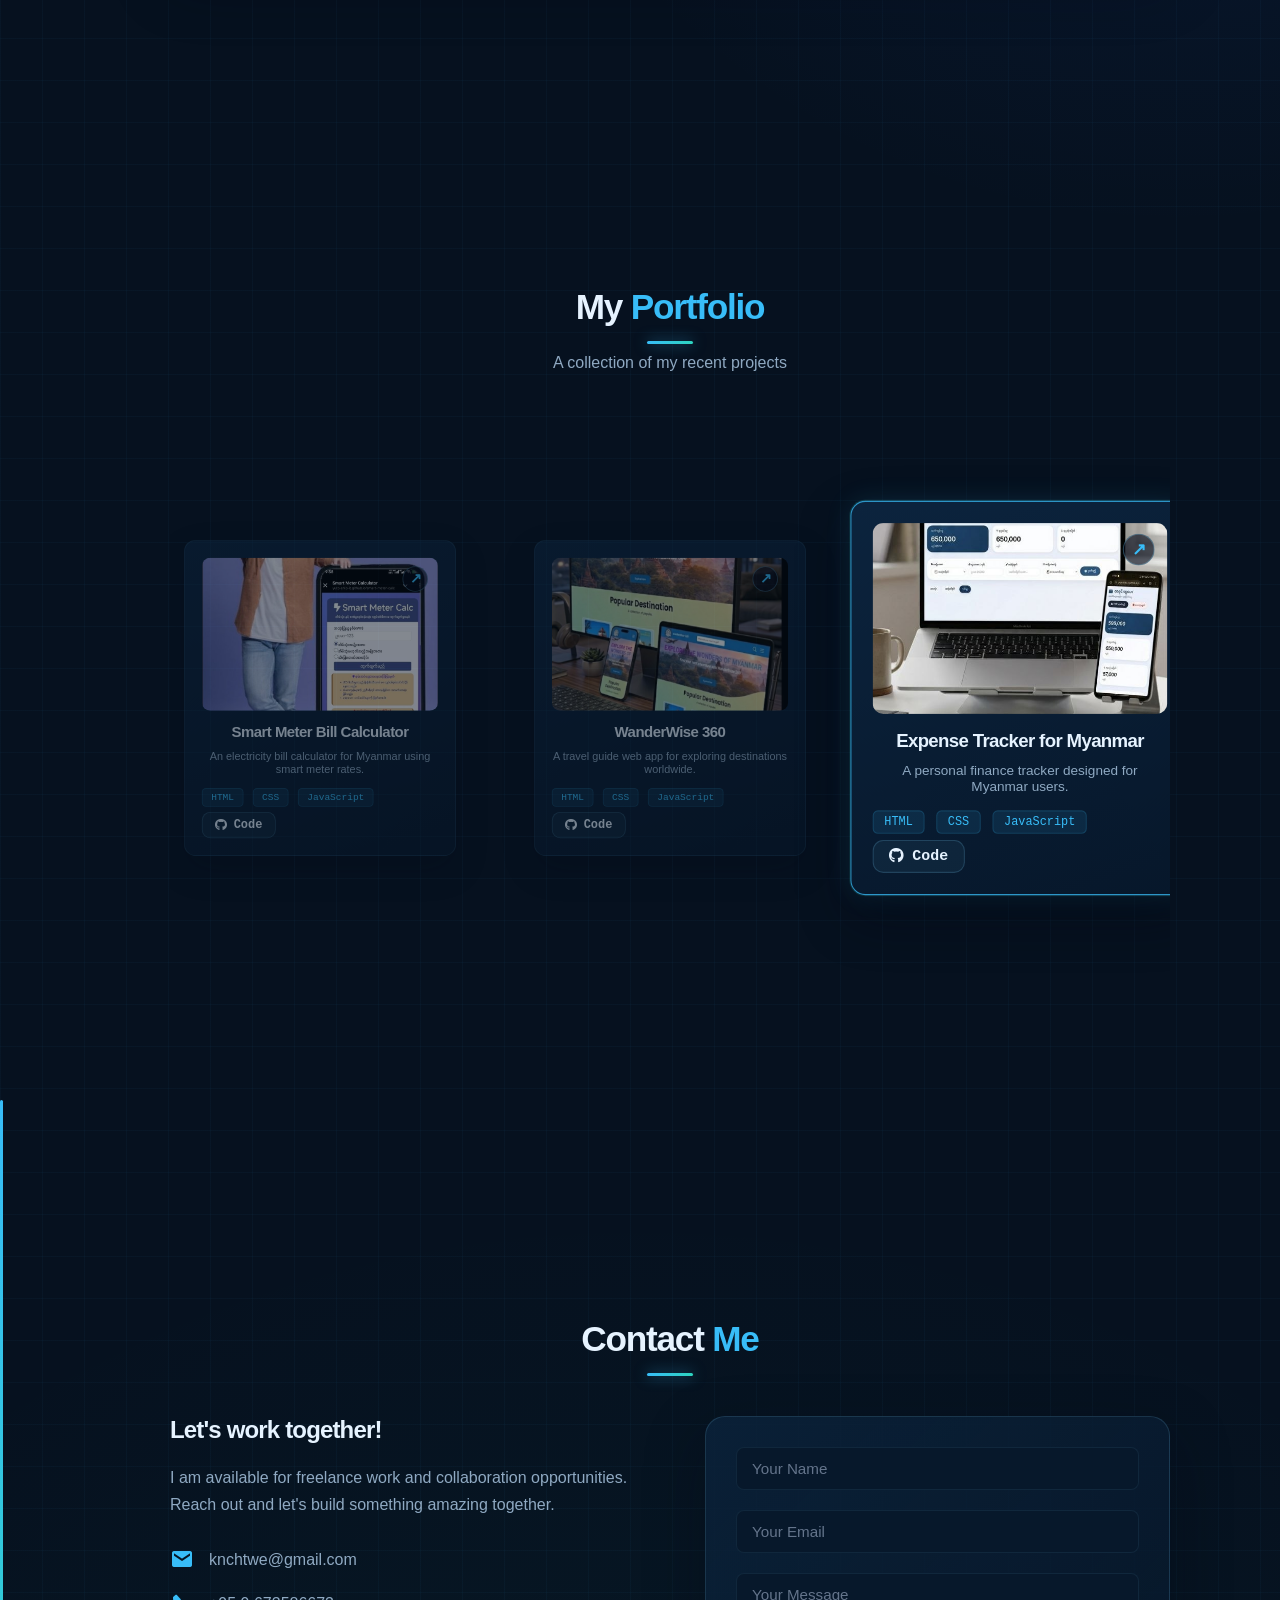
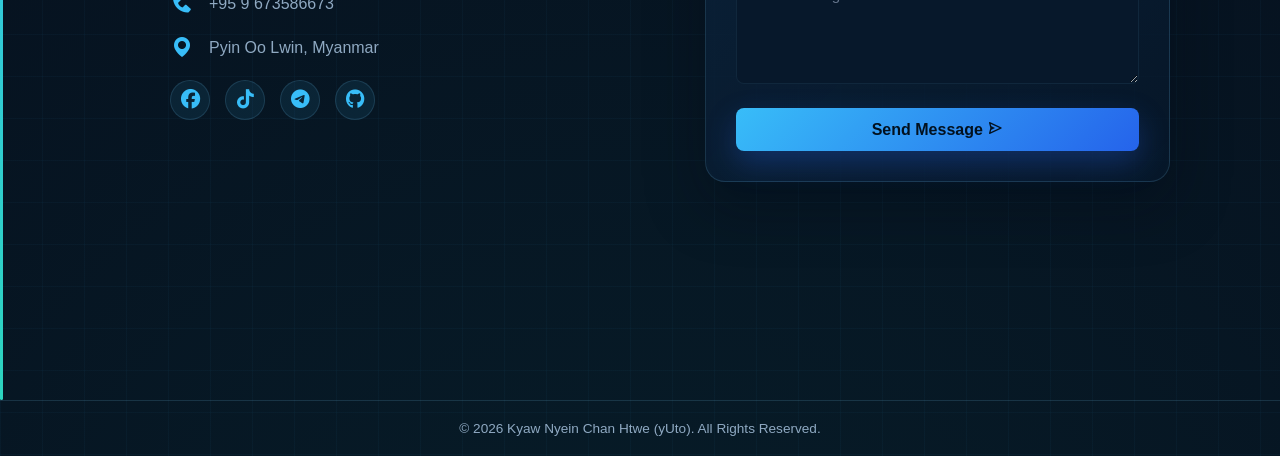
==== commit 8b92b9ad: "Update print statement from 'Hello' to 'Goodbye'" ====
--- a/index.html
+++ b/index.html
@@ -32,290 +32,988 @@
 
     <style>
       :root {
-        --bg-color: #090b0e;
-        --card-bg: rgba(21, 25, 30, 0.78);
-        --primary-blue: #f28b3b;
-        --text-white: #f5f5f3;
-        --text-gray: #a1a7ad;
-        --glow-shadow: 0 0 28px rgba(242, 139, 59, 0.2);
-        --warm-soft: #ffb36f;
-        --glass-line: rgba(255, 255, 255, 0.09);
-        --glass-fill: rgba(255, 255, 255, 0.035);
-        --section-width: 1160px;
-      }
-
-      *, *::before, *::after { box-sizing: border-box; }
-      html { scroll-behavior: smooth; scroll-padding-top: 95px; background: var(--bg-color); }
+        --bg-color: #0b1120;
+        --card-bg: #111a2e;
+        --primary-blue: #0ea5e9;
+        --text-white: #f8fafc;
+        --text-gray: #94a3b8;
+        --glow-shadow: 0 0 20px rgba(14, 165, 233, 0.4);
+      }
+
+      * {
+        margin: 0;
+        padding: 0;
+        box-sizing: border-box;
+        font-family: "Segoe UI", Tahoma, Geneva, Verdana, sans-serif;
+        scroll-behavior: smooth;
+      }
+
+      html {
+        overscroll-behavior: none;
+      }
+
       body {
+        background:
+          radial-gradient(circle at 15% 10%, rgba(14, 165, 233, 0.08), transparent 28%),
+          radial-gradient(circle at 90% 85%, rgba(56, 189, 248, 0.06), transparent 25%),
+          var(--bg-color);
+        color: var(--text-white);
+        overflow-x: hidden;
+        overscroll-behavior: none;
+      }
+
+      /* --- Sidebar Navigation --- */
+      .sidebar {
+        position: fixed;
+        left: 30px;
+        top: 50%;
+        transform: translateY(-50%);
+        width: 60px;
+        background: rgba(17, 26, 46, 0.8);
+        backdrop-filter: blur(10px);
+        border-radius: 30px;
+        padding: 20px 0;
+        display: flex;
+        flex-direction: column;
+        align-items: center;
+        gap: 25px;
+        border: 1px solid rgba(14, 165, 233, 0.3);
+        box-shadow: var(--glow-shadow);
+        z-index: 1000;
+      }
+
+      .sidebar i {
+        font-size: 1.5rem;
+        color: var(--text-gray);
+        cursor: pointer;
+        transition: 0.3s;
+      }
+
+      .sidebar i.active,
+      .sidebar i:hover {
+        color: var(--primary-blue);
+        text-shadow: 0 0 10px var(--primary-blue);
+      }
+
+      /* --- Sections Layout --- */
+      section {
+        min-height: 100vh;
+        padding: 60px 100px 60px 150px;
+        display: flex;
+        flex-direction: column;
+        justify-content: center;
+        align-items: center;
+        text-align: center;
+        opacity: 0;
+        transform: translateY(30px);
+        transition:
+          opacity 0.8s ease,
+          transform 0.8s ease;
+      }
+
+      section.visible {
+        opacity: 1;
+        transform: translateY(0);
+      }
+
+      /* --- Hero Section --- */
+      .hero-content {
+        display: flex;
+        align-items: center;
+        justify-content: center;
+        gap: 34px;
+        width: 100%;
+        max-width: 900px;
+        text-align: left;
+      }
+
+      .hero-copy {
+        max-width: 600px;
+        padding: 28px 30px;
+        border: 1px solid rgba(14, 165, 233, 0.14);
+        border-radius: 24px;
+        background: rgba(17, 26, 46, 0.42);
+        box-shadow: 0 18px 50px rgba(2, 8, 23, 0.22);
+        backdrop-filter: blur(6px);
+      }
+
+      .profile-img {
+        width: 176px;
+        height: 218px;
+        border-radius: 28px 8px 28px 8px;
+        border: 3px solid var(--primary-blue);
         margin: 0;
+        display: block;
+        flex: 0 0 auto;
+        object-fit: cover;
+        box-shadow: 0 0 25px rgba(14, 165, 233, 0.5);
+        padding: 4px;
+        background: rgba(14, 165, 233, 0.08);
+        transition: transform 0.3s ease, border-radius 0.3s ease;
+      }
+
+      .profile-img:hover {
+        transform: translateY(-4px) rotate(1deg);
+        border-radius: 8px 28px 8px 28px;
+      }
+
+      .hero h1 {
+        font-size: 2.8rem;
+        margin-bottom: 10px;
+      }
+
+      .hero h1 span {
+        color: var(--primary-blue);
+      }
+
+      .hero h2 {
+        color: var(--primary-blue);
+        font-weight: 400;
+        margin-bottom: 20px;
+        font-size: 1.3rem;
+      }
+
+      .hero p {
+        max-width: 600px;
+        color: var(--text-gray);
+        margin-bottom: 30px;
+        line-height: 1.7;
+      }
+
+      .btn-group {
+        display: flex;
+        gap: 20px;
+        flex-wrap: wrap;
+        justify-content: center;
+      }
+
+      .btn {
+        padding: 12px 25px;
+        border-radius: 25px;
+        text-decoration: none;
+        font-weight: 600;
+        transition: 0.3s;
+        display: inline-flex;
+        align-items: center;
+        gap: 8px;
+      }
+
+      .btn-primary {
+        background: var(--primary-blue);
+        color: white;
+        box-shadow: var(--glow-shadow);
+      }
+
+      .btn-outline {
+        border: 1px solid var(--text-gray);
+        color: white;
+      }
+
+      .btn:hover {
+        transform: scale(1.05);
+        opacity: 0.9;
+      }
+
+      .btn:active,
+      .send-btn:active,
+      .btn-github:active {
+        transform: scale(0.97);
+      }
+
+      /* --- Section Titles --- */
+      .section-title,
+      section > h1 {
+        font-size: 2.2rem;
+        margin-bottom: 10px;
+        letter-spacing: 0.02em;
+        position: relative;
+      }
+
+      section > h1::after,
+      .section-title::after {
+        content: "";
+        display: block;
+        width: 46px;
+        height: 3px;
+        margin: 14px auto 0;
+        border-radius: 999px;
+        background: var(--primary-blue);
+        box-shadow: 0 0 12px rgba(14, 165, 233, 0.6);
+      }
+
+      section > h1 span,
+      .section-title span,
+      .neon-text {
+        color: var(--primary-blue);
+      }
+
+      /* --- Skills Section --- */
+      .skills-container {
+        display: flex;
+        align-items: center;
+        gap: 50px;
+        text-align: left;
+        width: 100%;
+        max-width: 1000px;
+        padding: 28px;
+        border: 1px solid rgba(14, 165, 233, 0.12);
+        border-radius: 22px;
+        background: rgba(17, 26, 46, 0.32);
+      }
+
+      .skills-content {
+        flex: 1;
+      }
+
+      .skill-bar {
+        margin-bottom: 20px;
+      }
+
+      .skill-info {
+        display: flex;
+        justify-content: space-between;
+        margin-bottom: 5px;
+        font-size: 0.95rem;
+      }
+
+      .bar-bg {
+        width: 100%;
+        height: 8px;
+        background: #1e293b;
+        border-radius: 10px;
+        overflow: hidden;
+      }
+
+      .bar-fill {
+        height: 100%;
+        background: linear-gradient(90deg, var(--primary-blue), #38bdf8);
+        box-shadow: var(--glow-shadow);
+        border-radius: 10px;
+        transition: width 1.5s ease;
+      }
+
+      .skills-image {
+        flex: 1;
+        display: flex;
+        justify-content: center;
+        align-items: center;
+      }
+
+      .skills-image img {
+        width: 100%;
+        max-width: 350px;
+        border-radius: 15px;
+        border: 1px solid rgba(14, 165, 233, 0.3);
+        box-shadow: 0 0 30px rgba(14, 165, 233, 0.2);
+        transition: transform 0.3s ease;
+      }
+
+      .skills-image img:hover {
+        transform: scale(1.02);
+      }
+
+      /* --- Portfolio Section --- */
+      .portfolio-grid {
+        display: flex;
+        width: 100%;
+        max-width: 1200px;
+        margin: 40px auto;
+        overflow-x: auto;
+        gap: 30px;
+        padding: 60px 5%;
+        scroll-behavior: smooth;
+        scroll-snap-type: x mandatory;
+        scrollbar-width: none;
+        box-sizing: border-box;
+        align-items: center;
+        justify-content: flex-start;
+      }
+
+      .portfolio-grid::-webkit-scrollbar {
+        display: none;
+      }
+
+      .project-card {
+        background: var(--card-bg);
+        border-radius: 15px;
+        padding: 20px;
+        border: 1px solid rgba(255, 255, 255, 0.05);
+        transition: all 0.4s cubic-bezier(0.4, 0, 0.2, 1);
+        flex: 0 0 320px;
+        scroll-snap-align: center;
+        opacity: 0.5;
+        transform: scale(0.85);
+      }
+
+      .project-card.active {
+        transform: scale(1.1);
+        opacity: 1;
+        border-color: var(--primary-blue);
+        box-shadow: 0 0 30px rgba(14, 165, 233, 0.2);
+        z-index: 2;
+      }
+
+      .project-img {
+        width: 100%;
+        height: 180px;
+        background: #1e293b;
+        border-radius: 10px;
+        margin-bottom: 15px;
+        overflow: hidden;
+        position: relative;
+      }
+
+      .project-img img {
+        width: 100%;
+        height: 100%;
+        object-fit: cover;
+        transition: transform 0.4s ease;
+      }
+
+      .project-card:hover .project-img img {
+        transform: translateY(-10px) scale(1.1);
+      }
+
+      .project-card h3 {
+        font-size: 1.1rem;
+        margin-bottom: 5px;
+      }
+
+      .project-card a {
+        text-decoration: none;
+        color: inherit;
+      }
+
+      .tag {
+        background: rgba(14, 165, 233, 0.1);
+        color: var(--primary-blue);
+        padding: 4px 10px;
+        border-radius: 5px;
+        font-size: 0.7rem;
+        margin-right: 5px;
+        display: inline-block;
+        margin-top: 5px;
+      }
+
+      /* --- Background Glow --- */
+      .bg-glow {
+        position: fixed;
+        width: 400px;
+        height: 400px;
+        background: radial-gradient(
+          circle,
+          rgba(14, 165, 233, 0.12) 0%,
+          transparent 70%
+        );
+        z-index: -1;
+        border-radius: 50%;
+        pointer-events: none;
+      }
+
+      /* --- Contact Section --- */
+      .contact-container {
+        display: grid;
+        grid-template-columns: 1fr 1fr;
+        gap: 50px;
+        max-width: 1000px;
+        margin: 30px auto 0;
+        text-align: left;
+      }
+
+      .contact-info h3 {
+        margin-bottom: 20px;
+        font-size: 1.5rem;
+      }
+
+      .contact-details {
+        margin-top: 30px;
+      }
+
+      .contact-item {
+        display: flex;
+        align-items: center;
+        gap: 15px;
+        margin-bottom: 20px;
+        color: var(--text-gray);
+      }
+
+      .contact-item i {
+        font-size: 1.5rem;
+        color: var(--primary-blue);
+      }
+
+      .contact-item a {
+        color: var(--text-gray);
+        text-decoration: none;
+        transition: 0.3s;
+      }
+
+      .contact-item a:hover {
+        color: var(--primary-blue);
+      }
+
+      .social-links {
+        display: flex;
+        gap: 15px;
+      }
+
+      .social-links a {
+        width: 40px;
+        height: 40px;
+        border-radius: 50%;
+        background: rgba(14, 165, 233, 0.1);
+        display: flex;
+        align-items: center;
+        justify-content: center;
+        transition: 0.3s;
+      }
+
+      .social-links a:hover {
+        background: var(--primary-blue);
+        transform: translateY(-3px);
+        box-shadow: var(--glow-shadow);
+      }
+
+      .social-links a i {
+        font-size: 1.2rem;
+        color: var(--primary-blue);
+      }
+
+      .social-links a:hover i {
+        color: white;
+      }
+
+      .contact-form {
+        background: var(--card-bg);
+        padding: 30px;
+        border-radius: 20px;
+        border: 1px solid rgba(255, 255, 255, 0.05);
+        box-shadow: 0 16px 42px rgba(2, 8, 23, 0.24);
+      }
+
+      .input-box {
+        width: 100%;
+        margin-bottom: 20px;
+      }
+
+      .input-box input,
+      .input-box textarea {
+        width: 100%;
+        padding: 12px 15px;
+        background: #1e293b;
+        border: 1px solid transparent;
+        border-radius: 8px;
+        color: white;
+        outline: none;
+        transition: 0.3s;
+        font-size: 0.95rem;
+      }
+
+      .input-box input:focus,
+      .input-box textarea:focus {
+        border-color: var(--primary-blue);
+        box-shadow: 0 0 10px rgba(14, 165, 233, 0.2);
+      }
+
+      .input-box input::placeholder,
+      .input-box textarea::placeholder {
+        color: #64748b;
+      }
+
+      .send-btn {
+        width: 100%;
+        padding: 12px;
+        background: var(--primary-blue);
+        color: white;
+        border: none;
+        border-radius: 8px;
+        font-weight: 600;
+        cursor: pointer;
+        box-shadow: var(--glow-shadow);
+        transition: 0.3s;
+        font-size: 1rem;
+      }
+
+      .send-btn:hover {
+        opacity: 0.9;
+        transform: translateY(-3px);
+      }
+
+      /* --- Footer --- */
+      .footer {
+        text-align: center;
+        padding: 20px;
+        color: var(--text-gray);
+        font-size: 0.85rem;
+        border-top: 1px solid rgba(255, 255, 255, 0.05);
+      }
+
+      /* Keep the footer link visually identical to the surrounding text. */
+      .footer a {
+        color: inherit;
+        font: inherit;
+        text-decoration: none;
+        cursor: pointer;
+      }
+
+      .project-links {
+        display: flex;
+        flex-wrap: wrap;
+        align-items: center;
+        gap: 6px;
+      }
+
+      /* --- Desktop Layout Polish --- */
+      @media (min-width: 769px) {
+        section {
+          padding-left: 170px;
+          padding-right: 110px;
+        }
+
+        .hero-content {
+          max-width: 1040px;
+          gap: 46px;
+        }
+
+        .profile-img {
+          width: 196px;
+          height: 240px;
+        }
+
+        .hero-copy {
+          max-width: 650px;
+          padding: 34px 38px;
+        }
+
+        .skills-container {
+          max-width: 1080px;
+          gap: 70px;
+        }
+
+        .contact-container {
+          max-width: 1080px;
+          gap: 70px;
+        }
+
+        .project-card.active {
+          transform: scale(1.06);
+        }
+      }
+
+      /* --- Responsive --- */
+      @media (max-width: 768px) {
+        section {
+          padding: 80px 20px;
+        }
+
+        .sidebar {
+          bottom: 20px;
+          top: auto;
+          left: 50%;
+          transform: translateX(-50%);
+          flex-direction: row;
+          width: auto;
+          padding: 10px 20px;
+          gap: 20px;
+        }
+
+        .hero-content {
+          flex-direction: column;
+          text-align: center;
+          gap: 22px;
+        }
+
+        .hero-copy {
+          max-width: 600px;
+        }
+
+        .hero h1 {
+          font-size: 1.8rem;
+        }
+
+        .hero h2 {
+          font-size: 1rem;
+        }
+
+        .skills-container {
+          flex-direction: column;
+          text-align: center;
+        }
+
+        .skills-image {
+          order: -1;
+        }
+
+        .skills-image img {
+          max-width: 250px;
+        }
+
+        .contact-container {
+          grid-template-columns: 1fr;
+        }
+
+        .project-card {
+          flex: 0 0 280px;
+        }
+
+        .portfolio-grid {
+          padding: 40px 3%;
+        }
+
+        .btn-group {
+          flex-direction: column;
+          align-items: center;
+        }
+
+        section > h1,
+        .section-title {
+          font-size: 1.8rem;
+        }
+      }
+
+      @media (max-width: 480px) {
+        .hero h1 {
+          font-size: 1.5rem;
+        }
+
+        .sidebar {
+          gap: 15px;
+          padding: 8px 15px;
+        }
+
+        .sidebar i {
+          font-size: 1.2rem;
+        }
+      }
+
+      /* Cursor blink for typing effect */
+      #text::after {
+        content: "|";
+        animation: blink 0.7s infinite;
+        color: var(--primary-blue);
+      }
+
+      @keyframes blink {
+        0%,
+        100% {
+          opacity: 1;
+        }
+        50% {
+          opacity: 0;
+        }
+      }
+      .btn-github {
         color: var(--text-white);
+        text-decoration: none;
+        font-size: 0.88rem;
+        font-weight: 600;
+        display: inline-flex;
+        align-items: center;
+        gap: 0.5rem;
+        padding: 0.4rem 0.9rem;
+        background: rgba(255, 255, 255, 0.05);
+        border: 1px solid rgba(255, 255, 255, 0.12);
+        border-radius: 10px;
+        transition: all 0.2s ease;
+        white-space: nowrap;
+        flex-shrink: 0;
+      }
+
+      .btn-github:hover {
+        background: rgba(255, 255, 255, 0.1);
+        border-color: var(--text-gray);
+      }
+
+      @media (max-width: 480px) {
+        .project-links {
+          gap: 5px;
+        }
+
+        .project-links .tag {
+          margin-right: 0;
+        }
+
+        .project-links .btn-github {
+          width: 100%;
+          justify-content: center;
+          margin-top: 4px;
+        }
+      }
+
+      /* --- Modern Developer Theme Refresh --- */
+      :root {
+        --bg-color: #06111f;
+        --card-bg: #0b1b2f;
+        --primary-blue: #38bdf8;
+        --text-white: #e6f3ff;
+        --text-gray: #8fa9c2;
+        --line: rgba(125, 211, 252, 0.15);
+        --electric: #60a5fa;
+        --mint: #2dd4bf;
+        --glow-shadow: 0 0 28px rgba(56, 189, 248, 0.22);
+      }
+
+      html {
+        background: var(--bg-color);
+      }
+
+      body {
+        position: relative;
         background:
-          radial-gradient(ellipse at 77% 8%, rgba(242, 139, 59, 0.105), transparent 30%),
-          radial-gradient(ellipse at 6% 56%, rgba(255, 255, 255, 0.035), transparent 25%),
-          radial-gradient(ellipse at 80% 90%, rgba(242, 139, 59, 0.045), transparent 26%),
+          linear-gradient(rgba(56, 189, 248, 0.035) 1px, transparent 1px),
+          linear-gradient(90deg, rgba(56, 189, 248, 0.035) 1px, transparent 1px),
+          radial-gradient(circle at 12% 5%, rgba(14, 165, 233, 0.16), transparent 28%),
+          radial-gradient(circle at 92% 30%, rgba(37, 99, 235, 0.12), transparent 26%),
+          radial-gradient(circle at 50% 110%, rgba(20, 184, 166, 0.08), transparent 30%),
           var(--bg-color);
-        background-attachment: fixed;
-        font-family: Inter, ui-sans-serif, system-ui, -apple-system, BlinkMacSystemFont, "Segoe UI", sans-serif;
-        overflow-x: hidden;
-        overscroll-behavior-x: none;
-      }
-      a { color: inherit; }
-      ::selection { color: #1b110a; background: #f5a363; }
+        background-size: 42px 42px, 42px 42px, auto, auto, auto, auto;
+      }
+
+      body::after {
+        content: "";
+        position: fixed;
+        inset: 0;
+        pointer-events: none;
+        background: linear-gradient(180deg, rgba(2, 8, 23, 0.05), rgba(2, 8, 23, 0.35));
+        z-index: -1;
+      }
+
       .bg-glow {
-        position: fixed; width: 420px; height: 420px; z-index: -1;
-        border-radius: 50%; pointer-events: none;
-        background: radial-gradient(circle, rgba(242, 139, 59, 0.11), transparent 70%);
+        background: radial-gradient(circle, rgba(56, 189, 248, 0.14) 0%, transparent 70%);
         filter: blur(8px);
       }
 
-      /* The original four-icon sidebar becomes a compact glass navigation bar. */
       .sidebar {
-        position: fixed; z-index: 1000; top: 15px; left: 50%; transform: translateX(-50%);
-        width: max-content; max-width: calc(100vw - 24px); min-height: 54px;
-        padding: 8px 18px; display: flex; flex-direction: row; align-items: center;
-        gap: clamp(12px, 2.4vw, 30px); border: 1px solid rgba(255,255,255,.11);
-        border-radius: 999px; background: rgba(17, 20, 24, .78);
-        backdrop-filter: blur(18px); -webkit-backdrop-filter: blur(18px);
-        box-shadow: 0 12px 38px rgba(0,0,0,.34), 0 0 26px rgba(242,139,59,.045);
-      }
+        background: rgba(7, 24, 43, 0.82);
+        border: 1px solid var(--line);
+        border-radius: 16px;
+        box-shadow: 0 18px 50px rgba(1, 8, 20, 0.48), var(--glow-shadow);
+      }
+
       .sidebar::before {
-        content: "yUto"; padding-right: 18px; border-right: 1px solid rgba(255,255,255,.12);
-        color: var(--warm-soft); font: 800 .8rem/1 Inter, ui-sans-serif, system-ui, sans-serif;
-        letter-spacing: .09em;
-      }
-      .sidebar i {
-        display: inline-flex; align-items: center; gap: 7px; min-height: 34px;
-        color: #bec2c6; font-size: 1.1rem; font-style: normal; cursor: pointer;
-        transition: color .22s, transform .22s, text-shadow .22s;
-      }
-      .sidebar i::after {
-        color: inherit; font: 650 .68rem/1 Inter, ui-sans-serif, system-ui, sans-serif;
-        letter-spacing: .015em;
-      }
-      .sidebar i:nth-child(1)::after { content: "Home"; }
-      .sidebar i:nth-child(2)::after { content: "Skills"; }
-      .sidebar i:nth-child(3)::after { content: "Portfolio"; }
-      .sidebar i:nth-child(4)::after { content: "Contact"; }
-      .sidebar i:hover, .sidebar i.active { color: var(--warm-soft); text-shadow: 0 0 14px rgba(242,139,59,.46); }
-      .sidebar i:hover { transform: translateY(-1px); }
-      .sidebar i:focus-visible { outline: 2px solid var(--warm-soft); outline-offset: 4px; border-radius: 4px; }
-
-      section {
-        min-height: 100vh; width: 100%; padding: 105px 24px 76px;
-        display: flex; flex-direction: column; justify-content: center; align-items: center;
-        text-align: center; opacity: 0; transform: translateY(24px);
-        transition: opacity .7s ease, transform .7s ease;
-        position: relative; isolation: isolate;
-      }
-      section.visible { opacity: 1; transform: translateY(0); }
-      section:nth-of-type(even) {
-        background: linear-gradient(110deg, rgba(255,255,255,.016), rgba(255,255,255,.006));
-        border-block: 1px solid rgba(255,255,255,.045);
-      }
-      section > h1, .section-title {
-        position: relative; margin: 0 0 13px; font-size: clamp(1.9rem, 3.1vw, 2.5rem);
-        line-height: 1.15; letter-spacing: -.035em; font-weight: 760;
-      }
-      section > h1::after, .section-title::after {
-        content: ""; display: block; width: 46px; height: 3px; margin: 13px auto 0;
-        border-radius: 99px; background: linear-gradient(90deg, #d96d2a, var(--warm-soft));
-        box-shadow: 0 0 14px rgba(242,139,59,.38);
-      }
-      section > h1 span, .section-title span, .neon-text { color: var(--primary-blue); }
-
-      /* Original hero content: copy on the left, preserved portrait on the right. */
-      .hero { padding-top: 108px; }
-      .hero-content {
-        position: relative; display: grid; grid-template-columns: minmax(0, 1.05fr) minmax(260px, .82fr);
-        align-items: center; gap: clamp(30px, 6vw, 78px); width: 100%; max-width: var(--section-width);
-        text-align: left;
-      }
-      .hero-content::before {
-        content: ""; position: absolute; z-index: -1; right: 1%; top: 50%; width: min(400px, 42vw);
-        aspect-ratio: 1; transform: translateY(-50%); border: 1px solid rgba(242,139,59,.28);
-        border-radius: 50%; box-shadow: 0 0 0 23px rgba(242,139,59,.025), 0 0 70px rgba(242,139,59,.09), inset 0 0 60px rgba(242,139,59,.045);
-      }
-      .hero-content::after {
-        content: ""; position: absolute; z-index: -1; right: 3%; top: 4%; width: 9px; height: 9px;
-        border: 2px solid var(--warm-soft); border-radius: 50%; box-shadow: 0 0 15px var(--primary-blue);
-      }
+        content: "~/";
+        position: absolute;
+        top: -25px;
+        left: 9px;
+        color: var(--mint);
+        font: 600 0.68rem/1 "SFMono-Regular", Consolas, monospace;
+        letter-spacing: 0.08em;
+      }
+
+      .sidebar i.active,
+      .sidebar i:hover {
+        color: var(--primary-blue);
+        text-shadow: 0 0 14px var(--primary-blue);
+      }
+
+      .hero-content,
+      .skills-container {
+        position: relative;
+      }
+
+      .hero-content::before,
+      .skills-container::before {
+        content: "// build something useful";
+        position: absolute;
+        top: -26px;
+        right: 2px;
+        color: rgba(45, 212, 191, 0.72);
+        font: 600 0.68rem/1 "SFMono-Regular", Consolas, monospace;
+        letter-spacing: 0.08em;
+      }
+
       .hero-copy {
-        grid-column: 1; grid-row: 1; max-width: 610px; padding: 0;
-        border: 0; border-radius: 0; background: transparent; box-shadow: none; backdrop-filter: none;
-      }
+        background: linear-gradient(135deg, rgba(12, 35, 59, 0.92), rgba(7, 23, 42, 0.82));
+        border: 1px solid var(--line);
+        border-radius: 14px;
+        box-shadow: 0 24px 70px rgba(1, 8, 20, 0.4), inset 0 1px rgba(255, 255, 255, 0.05);
+      }
+
+      .hero-copy::before {
+        content: "<portfolio />";
+        display: block;
+        margin-bottom: 18px;
+        color: var(--mint);
+        font: 600 0.72rem/1 "SFMono-Regular", Consolas, monospace;
+        letter-spacing: 0.08em;
+      }
+
       .profile-img {
-        grid-column: 2; grid-row: 1; justify-self: center; align-self: end;
-        width: min(100%, 340px); height: min(72vh, 520px); min-height: 380px;
-        border: 1px solid rgba(255,255,255,.16); border-radius: 46% 46% 18px 18px / 34% 34% 18px 18px;
-        margin: 0; padding: 0; display: block; object-fit: contain; object-position: center bottom;
-        background: linear-gradient(145deg, rgba(242,139,59,.14), rgba(255,255,255,.025));
-        box-shadow: 0 24px 65px rgba(0,0,0,.42), 0 0 0 8px rgba(242,139,59,.035), 0 0 35px rgba(242,139,59,.15);
-        transition: transform .35s ease, box-shadow .35s ease;
-      }
-      .profile-img:hover { transform: translateY(-5px); border-radius: 46% 46% 18px 18px / 34% 34% 18px 18px; box-shadow: 0 30px 70px rgba(0,0,0,.46), 0 0 0 8px rgba(242,139,59,.05), 0 0 45px rgba(242,139,59,.2); }
-      .hero h1 { margin: 0 0 11px; font-size: clamp(2.65rem, 5.4vw, 4.6rem); line-height: 1.05; letter-spacing: -.065em; font-weight: 790; }
-      .hero h1 span { color: var(--primary-blue); }
-      .hero h2 { margin: 0 0 16px; color: #d5d7d8; font-size: clamp(1.05rem, 1.8vw, 1.3rem); font-weight: 450; letter-spacing: -.02em; }
-      .hero p { max-width: 530px; margin: 0 0 25px; color: var(--text-gray); font-size: .94rem; line-height: 1.8; }
-      #text::after { content: "|"; color: var(--warm-soft); animation: blink .75s step-end infinite; }
-      @keyframes blink { 50% { opacity: 0; } }
-      .btn-group { display: flex; flex-wrap: wrap; justify-content: flex-start; gap: 12px; }
-      .btn { display: inline-flex; align-items: center; justify-content: center; gap: 8px; padding: 11px 20px; border-radius: 999px; text-decoration: none; font-size: .78rem; font-weight: 750; transition: transform .22s, box-shadow .22s, background .22s, border-color .22s; }
-      .btn-primary, .send-btn { border: 1px solid transparent; background: linear-gradient(135deg, #f6a45f, #ef7d2e); color: #1d130c; box-shadow: 0 9px 24px rgba(242,139,59,.21); }
-      .btn-primary:hover, .send-btn:hover { transform: translateY(-2px); box-shadow: 0 13px 30px rgba(242,139,59,.31); filter: brightness(1.04); }
-      .btn-outline { border: 1px solid rgba(255,255,255,.2); background: rgba(255,255,255,.035); color: #eee; backdrop-filter: blur(10px); }
-      .btn-outline:hover { transform: translateY(-2px); border-color: rgba(242,139,59,.58); background: rgba(242,139,59,.08); }
-      .btn:active, .send-btn:active, .btn-github:active { transform: scale(.98); }
-
-      /* Original skills section, with its existing copy, bars and banner image. */
-      .skills-container {
-        position: relative; display: grid; grid-template-columns: 1fr .88fr; align-items: center;
-        gap: clamp(24px, 5vw, 64px); width: 100%; max-width: 1060px; padding: clamp(23px, 4vw, 38px);
-        text-align: left; border: 1px solid var(--glass-line); border-radius: 22px;
-        background: linear-gradient(140deg, rgba(29,33,38,.76), rgba(18,21,25,.67));
-        backdrop-filter: blur(18px); -webkit-backdrop-filter: blur(18px);
-        box-shadow: 0 22px 60px rgba(0,0,0,.3), inset 0 1px rgba(255,255,255,.045);
-      }
-      .skills-container::before { content: ""; position: absolute; right: -13px; top: -13px; width: 86px; height: 86px; border: 1px solid rgba(242,139,59,.23); border-radius: 50%; pointer-events: none; }
-      .skills-content { flex: 1; }
-      .skill-bar { margin-bottom: 18px; }
-      .skill-info { display: flex; justify-content: space-between; gap: 12px; margin-bottom: 6px; color: #e1e3e4; font-size: .78rem; }
-      .bar-bg { height: 6px; overflow: hidden; border-radius: 99px; background: rgba(255,255,255,.1); }
-      .bar-fill { height: 100%; border-radius: inherit; background: linear-gradient(90deg, #cc6426, #ffb36f); box-shadow: 0 0 13px rgba(242,139,59,.38); transition: width 1.3s ease; }
-      .skills-image { display: flex; justify-content: center; align-items: center; min-width: 0; }
-      .skills-image img { width: 100%; max-width: 390px; max-height: 310px; object-fit: cover; border: 1px solid rgba(255,255,255,.11); border-radius: 16px; box-shadow: 0 18px 45px rgba(0,0,0,.33), 0 0 25px rgba(242,139,59,.09); transition: transform .3s ease; }
-      .skills-image img:hover { transform: translateY(-3px) scale(1.01); }
-
-      /* Original four project cards and links, now presented as a glass carousel. */
-      .portfolio-grid {
-        display: flex; flex-flow: row nowrap; align-items: stretch; justify-content: flex-start;
-        gap: 20px; width: 100%; max-width: var(--section-width); min-width: 0; margin: 25px auto 0;
-        padding: 12px 5px 20px; overflow-x: auto; overflow-y: hidden; box-sizing: border-box;
-        scroll-behavior: smooth; scroll-snap-type: x mandatory; scroll-padding-inline: 5px;
-        overscroll-behavior-x: contain; -webkit-overflow-scrolling: touch; touch-action: pan-x pan-y;
-        scrollbar-width: thin; scrollbar-color: rgba(242,139,59,.62) rgba(255,255,255,.045);
-      }
-      .portfolio-grid:focus-visible { outline: 2px solid var(--warm-soft); outline-offset: 4px; border-radius: 12px; }
-      .portfolio-grid::-webkit-scrollbar { height: 7px; }
-      .portfolio-grid::-webkit-scrollbar-track { border-radius: 99px; background: rgba(255,255,255,.045); }
-      .portfolio-grid::-webkit-scrollbar-thumb { border: 1px solid rgba(255,255,255,.08); border-radius: 99px; background: linear-gradient(90deg, #b95822, #f2a15c); }
+        border-color: var(--primary-blue);
+        background: rgba(56, 189, 248, 0.08);
+        box-shadow: 0 0 0 8px rgba(56, 189, 248, 0.05), 0 22px 48px rgba(1, 8, 20, 0.52), 0 0 30px rgba(56, 189, 248, 0.25);
+      }
+
+      .hero h1 span,
+      .hero h2,
+      section > h1 span,
+      .section-title span,
+      .neon-text,
+      .contact-item i,
+      .social-links a i,
+      .edu-date,
+      .tag {
+        color: var(--primary-blue);
+      }
+
+      .hero h1,
+      section > h1,
+      .section-title,
+      .project-card h3,
+      .contact-info h3 {
+        letter-spacing: -0.035em;
+      }
+
+      .hero h2,
+      .tag,
+      .btn-github,
+      .skill-info span:last-child,
+      .footer {
+        font-family: "SFMono-Regular", Consolas, "Liberation Mono", monospace;
+      }
+
+      .hero h2 {
+        color: var(--mint);
+        font-size: 0.95rem;
+        letter-spacing: 0.04em;
+      }
+
+      .btn-primary,
+      .send-btn {
+        background: linear-gradient(135deg, #38bdf8, #2563eb);
+        color: #02111f;
+        box-shadow: 0 12px 30px rgba(37, 99, 235, 0.3);
+      }
+
+      .btn-outline {
+        border-color: rgba(125, 211, 252, 0.42);
+        color: var(--text-white);
+      }
+
+      .btn:hover,
+      .send-btn:hover {
+        opacity: 1;
+        filter: brightness(1.12);
+        box-shadow: 0 15px 36px rgba(56, 189, 248, 0.3);
+      }
+
+      section > h1::after,
+      .section-title::after {
+        background: linear-gradient(90deg, var(--primary-blue), var(--mint));
+        box-shadow: 0 0 14px rgba(56, 189, 248, 0.6);
+      }
+
+      .skills-container,
+      .contact-form {
+        background: linear-gradient(135deg, rgba(11, 34, 58, 0.88), rgba(7, 24, 43, 0.76));
+        border-color: var(--line);
+        box-shadow: 0 22px 58px rgba(1, 8, 20, 0.34);
+      }
+
+      .skills-container::after,
+      .contact-form::after {
+        content: "";
+        position: absolute;
+        left: 0;
+        top: 0;
+        width: 3px;
+        height: 100%;
+        border-radius: 999px;
+        background: linear-gradient(var(--primary-blue), var(--mint));
+      }
+
+      .bar-bg,
+      .input-box input,
+      .input-box textarea,
+      .project-img {
+        background: #07182b;
+        border-color: rgba(125, 211, 252, 0.08);
+      }
+
+      .bar-fill {
+        background: linear-gradient(90deg, var(--primary-blue), var(--electric), var(--mint));
+        box-shadow: 0 0 14px rgba(56, 189, 248, 0.4);
+      }
+
+      .skills-image img {
+        border-color: var(--line);
+        box-shadow: 0 0 30px rgba(56, 189, 248, 0.16);
+      }
+
       .project-card {
-        flex: 0 0 clamp(280px, 31vw, 350px); min-width: 0; scroll-snap-align: center; scroll-snap-stop: normal;
-        padding: 15px; border: 1px solid rgba(255,255,255,.09); border-radius: 18px;
-        background: linear-gradient(145deg, rgba(30,34,39,.84), rgba(17,20,24,.76));
-        box-shadow: 0 16px 38px rgba(0,0,0,.25), inset 0 1px rgba(255,255,255,.035);
-        backdrop-filter: blur(14px); -webkit-backdrop-filter: blur(14px);
-        transition: transform .32s ease, border-color .32s ease, box-shadow .32s ease;
-      }
-      .project-card:hover, .project-card.active { transform: translateY(-4px); border-color: rgba(242,139,59,.48); box-shadow: 0 20px 44px rgba(0,0,0,.32), 0 0 0 1px rgba(242,139,59,.08), 0 0 27px rgba(242,139,59,.08); }
-      .project-img { position: relative; width: 100%; height: clamp(155px, 19vw, 220px); margin-bottom: 14px; overflow: hidden; border: 1px solid rgba(255,255,255,.09); border-radius: 12px; background: #161a1e; }
-      .project-img::after { content: ""; position: absolute; inset: 55% 0 0; pointer-events: none; background: linear-gradient(transparent, rgba(5,7,9,.18)); }
-      .project-img img { width: 100%; height: 100%; object-fit: cover; object-position: top center; transition: transform .4s ease; }
-      .project-card:hover .project-img img { transform: scale(1.035); }
-      .project-card h3 { margin: 0 0 5px; color: #f3f3f1; font-size: 1rem; letter-spacing: -.015em; }
-      .project-card p { min-height: 0; }
-      .project-card a { text-decoration: none; color: inherit; }
-      .project-links { display: flex; flex-wrap: wrap; align-items: center; gap: 6px; }
-      .tag { display: inline-block; margin: 4px 4px 0 0; padding: 4px 9px; border: 1px solid rgba(242,139,59,.18); border-radius: 7px; background: rgba(242,139,59,.09); color: #f2b17d; font-size: .66rem; }
-      .btn-github { display: inline-flex; align-items: center; gap: 7px; padding: 6px 10px; border: 1px solid rgba(255,255,255,.12); border-radius: 9px; background: rgba(255,255,255,.035); color: #e9e9e7; font-size: .72rem; font-weight: 650; white-space: nowrap; transition: all .2s ease; }
-      .btn-github:hover { border-color: rgba(242,139,59,.4); background: rgba(242,139,59,.09); color: var(--warm-soft); }
-
-      /* Original contact content and API form behavior. */
-      .contact-container { display: grid; grid-template-columns: .9fr 1.1fr; align-items: start; gap: clamp(26px, 5vw, 62px); width: 100%; max-width: 1060px; margin: 24px auto 0; text-align: left; }
-      .contact-info { padding: 10px 4px; }
-      .contact-info h3 { margin: 0 0 12px; color: #f4f3f1; font-size: 1.38rem; letter-spacing: -.025em; }
-      .contact-details { margin-top: 24px; }
-      .contact-item { display: flex; align-items: center; gap: 13px; margin-bottom: 16px; color: var(--text-gray); font-size: .88rem; }
-      .contact-item > i { display: grid; place-items: center; width: 38px; height: 38px; flex: 0 0 38px; border: 1px solid rgba(242,139,59,.2); border-radius: 12px; background: rgba(242,139,59,.09); color: var(--warm-soft); font-size: 1.1rem; }
-      .contact-item a { color: var(--text-gray); text-decoration: none; transition: color .2s; }
-      .contact-item a:hover { color: var(--warm-soft); }
-      .social-links { gap: 9px; margin-top: 22px; }
-      .social-links a { display: flex; align-items: center; justify-content: center; width: 39px; height: 39px; border: 1px solid rgba(255,255,255,.1); border-radius: 12px; background: rgba(255,255,255,.035); text-decoration: none; transition: transform .2s, border-color .2s, background .2s; }
-      .social-links a:hover { transform: translateY(-3px); border-color: rgba(242,139,59,.4); background: rgba(242,139,59,.1); }
-      .social-links a i { color: #d8d9d9; font-size: 1.03rem; }
-      .social-links a:hover i { color: var(--warm-soft); }
-      .contact-form { padding: clamp(20px, 3vw, 30px); border: 1px solid rgba(255,255,255,.1); border-radius: 19px; background: linear-gradient(145deg, rgba(29,33,38,.84), rgba(17,20,24,.79)); box-shadow: 0 20px 50px rgba(0,0,0,.3), inset 0 1px rgba(255,255,255,.035); backdrop-filter: blur(18px); -webkit-backdrop-filter: blur(18px); }
-      .input-box { width: 100%; margin-bottom: 13px; }
-      .input-box input, .input-box textarea { width: 100%; padding: 12px 14px; border: 1px solid rgba(255,255,255,.09); border-radius: 10px; outline: none; background: rgba(8,10,12,.64); color: #f2f2f0; font-size: .84rem; transition: border-color .2s, box-shadow .2s, background .2s; }
-      .input-box input:focus, .input-box textarea:focus { border-color: rgba(242,139,59,.64); background: rgba(8,10,12,.82); box-shadow: 0 0 0 3px rgba(242,139,59,.11); }
-      .input-box input::placeholder, .input-box textarea::placeholder { color: #777f86; }
-      .input-box textarea { min-height: 120px; resize: vertical; }
-      .send-btn { display: inline-flex; align-items: center; justify-content: center; gap: 9px; min-height: 44px; padding: 0 20px; border-radius: 999px; font-size: .78rem; font-weight: 750; cursor: pointer; transition: transform .2s, box-shadow .2s, opacity .2s; }
-      .send-btn:disabled { cursor: wait; }
-
-      .footer { padding: 22px 20px; border-top: 1px solid rgba(255,255,255,.08); background: rgba(8,10,12,.8); color: #92989e; font-size: .76rem; backdrop-filter: blur(14px); }
-      .footer p { max-width: var(--section-width); margin: 0 auto; }
-      .footer a { color: #a7adb2; font: inherit; text-decoration: none; transition: color .2s; }
-      .footer a:hover { color: var(--warm-soft); }
-
-      @media (min-width: 769px) {
-        section { padding-left: max(32px, calc((100vw - 1160px) / 2)); padding-right: max(32px, calc((100vw - 1160px) / 2)); }
-        .hero-content { min-height: 490px; }
-        .portfolio-grid { gap: 20px; }
-      }
-      @media (max-width: 900px) {
-        .sidebar { gap: 15px; padding-inline: 14px; }
-        .sidebar::before { margin-right: 0; padding-right: 13px; }
-        .sidebar i { gap: 5px; font-size: 1rem; }
-        .sidebar i::after { font-size: .63rem; }
-        .hero-content { gap: 27px; grid-template-columns: minmax(0,1fr) minmax(230px,.75fr); }
-        .profile-img { height: min(55vh,380px); min-height: 290px; }
-        .skills-container { gap: 30px; }
-        .contact-container { gap: 28px; }
-      }
+        background: linear-gradient(160deg, rgba(12, 37, 63, 0.96), rgba(7, 24, 43, 0.96));
+        border-color: rgba(125, 211, 252, 0.1);
+        border-radius: 14px;
+        box-shadow: 0 16px 40px rgba(1, 8, 20, 0.3);
+      }
+
+      .project-card.active {
+        border-color: rgba(56, 189, 248, 0.75);
+        box-shadow: 0 20px 48px rgba(1, 8, 20, 0.42), 0 0 0 1px rgba(45, 212, 191, 0.18), 0 0 24px rgba(56, 189, 248, 0.14);
+      }
+
+      .project-img::after {
+        content: "↗";
+        position: absolute;
+        right: 12px;
+        top: 10px;
+        width: 28px;
+        height: 28px;
+        display: grid;
+        place-items: center;
+        border: 1px solid rgba(125, 211, 252, 0.3);
+        border-radius: 50%;
+        background: rgba(2, 8, 23, 0.62);
+        color: var(--primary-blue);
+        font: 700 1rem/1 sans-serif;
+      }
+
+      .tag {
+        background: rgba(56, 189, 248, 0.1);
+        border: 1px solid rgba(56, 189, 248, 0.16);
+        color: var(--primary-blue);
+      }
+
+      .social-links a {
+        background: rgba(56, 189, 248, 0.09);
+        border: 1px solid rgba(125, 211, 252, 0.14);
+      }
+
+      .btn-github {
+        background: rgba(125, 211, 252, 0.06);
+        border-color: rgba(125, 211, 252, 0.18);
+      }
+
+      .input-box input:focus,
+      .input-box textarea:focus {
+        border-color: var(--primary-blue);
+        box-shadow: 0 0 14px rgba(56, 189, 248, 0.2);
+      }
+
+      .footer {
+        border-top-color: var(--line);
+      }
+
       @media (max-width: 768px) {
-        html { scroll-padding-top: 86px; }
-        .sidebar { top: auto; bottom: 14px; left: 50%; transform: translateX(-50%); width: max-content; max-width: calc(100vw - 18px); min-height: 50px; padding: 7px 13px; gap: clamp(9px,3vw,18px); }
-        .sidebar::before { font-size: .72rem; padding-right: 10px; }
-        .sidebar i { min-height: 32px; font-size: 1rem; }
-        .sidebar i::after { font-size: .61rem; }
-        section { min-height: auto; padding: 82px 20px 70px; }
-        .hero { min-height: 100svh; padding-top: 96px; padding-bottom: 72px; }
-        .hero-content { max-width: 620px; grid-template-columns: 1fr; gap: 25px; text-align: center; }
-        .hero-copy { grid-column: 1; grid-row: 2; justify-self: center; }
-        .profile-img { grid-column: 1; grid-row: 1; width: min(60vw, 250px); height: min(38vh,300px); min-height: 225px; }
-        .hero-content::before { right: 50%; top: 17%; width: min(320px,80vw); transform: translate(50%,-50%); }
-        .hero-content::after { right: 19%; top: 2%; }
-        .hero-copy { padding: 0; }
-        .hero h1 { font-size: clamp(2.25rem, 8vw, 3.55rem); }
-        .hero h2 { font-size: 1rem; }
-        .hero p { margin-inline: auto; font-size: .88rem; }
-        .btn-group { justify-content: center; }
-        .skills-container { grid-template-columns: 1fr; gap: 22px; text-align: left; }
-        .skills-image { order: -1; }
-        .skills-image img { max-width: min(100%, 390px); max-height: 250px; }
-        .portfolio-grid { gap: 14px; padding: 8px 3px 18px; }
-        .project-card { flex-basis: min(84vw, 390px); padding: 12px; }
-        .project-img { height: clamp(135px, 23vw, 190px); }
-        .contact-container { grid-template-columns: 1fr; gap: 20px; }
-      }
-      @media (max-width: 520px) {
-        .sidebar { gap: 10px; padding-inline: 10px; }
-        .sidebar::before { font-size: .64rem; padding-right: 8px; }
-        .sidebar i { gap: 4px; font-size: .92rem; }
-        .sidebar i::after { font-size: .54rem; }
-        section { padding: 70px 17px 63px; }
-        .hero { padding-top: 85px; }
-        .hero-content { gap: 20px; }
-        .profile-img { width: min(64vw, 228px); height: min(48vh,360px); min-height: 290px; }
-        .hero h1 { font-size: clamp(2rem, 10vw, 2.9rem); }
-        .hero p { font-size: .85rem; }
-        .btn-group { gap: 9px; }
-        .btn { padding: 10px 15px; font-size: .73rem; }
-        section > h1, .section-title { font-size: 1.85rem; }
-        .skills-container { padding: 19px; border-radius: 17px; }
-        .portfolio-grid { gap: 14px; }
-        .project-card { flex-basis: min(84vw, 360px); padding: 13px; }
-        .project-img { height: clamp(175px, 56vw, 250px); }
-        .project-card.active { transform: translateY(-2px); }
-        .contact-form { padding: 18px; }
-        .footer { padding-bottom: 75px; text-align: center; }
-      }
+        .sidebar::before {
+          content: "";
+        }
+
+        .hero-copy::before {
+          margin-bottom: 14px;
+        }
+      }
+
       @media (prefers-reduced-motion: reduce) {
-        *, *::before, *::after { scroll-behavior: auto !important; transition-duration: .01ms !important; animation-duration: .01ms !important; animation-iteration-count: 1 !important; }
-        section { opacity: 1; transform: none; }
-      }
-</style>
+        *,
+        *::before,
+        *::after {
+          scroll-behavior: auto !important;
+          transition-duration: 0.01ms !important;
+          animation-duration: 0.01ms !important;
+        }
+      }
+    </style>
   </head>
 
   <body>
@@ -324,17 +1022,17 @@
 
     <!-- Sidebar Navigation -->
     <nav class="sidebar">
-      <i class="bx bxs-home active" role="button" tabindex="0" aria-label="Home" onclick="scrollToSection('home', this)"></i>
-      <i class="bx bxs-user" role="button" tabindex="0" aria-label="Skills" onclick="scrollToSection('skills', this)"></i>
-      <i class="bx bxs-briefcase" role="button" tabindex="0" aria-label="Portfolio" onclick="scrollToSection('portfolio', this)"></i>
-      <i class="bx bxs-envelope" role="button" tabindex="0" aria-label="Contact" onclick="scrollToSection('contact', this)"></i>
+      <i class="bx bxs-home active" onclick="scrollToSection('home')"></i>
+      <i class="bx bxs-user" onclick="scrollToSection('skills')"></i>
+      <i class="bx bxs-briefcase" onclick="scrollToSection('portfolio')"></i>
+      <i class="bx bxs-envelope" onclick="scrollToSection('contact')"></i>
     </nav>
 
     <!-- Hero Section -->
     <section id="home" class="hero">
       <div class="hero-content">
         <img
-          src="[data-uri]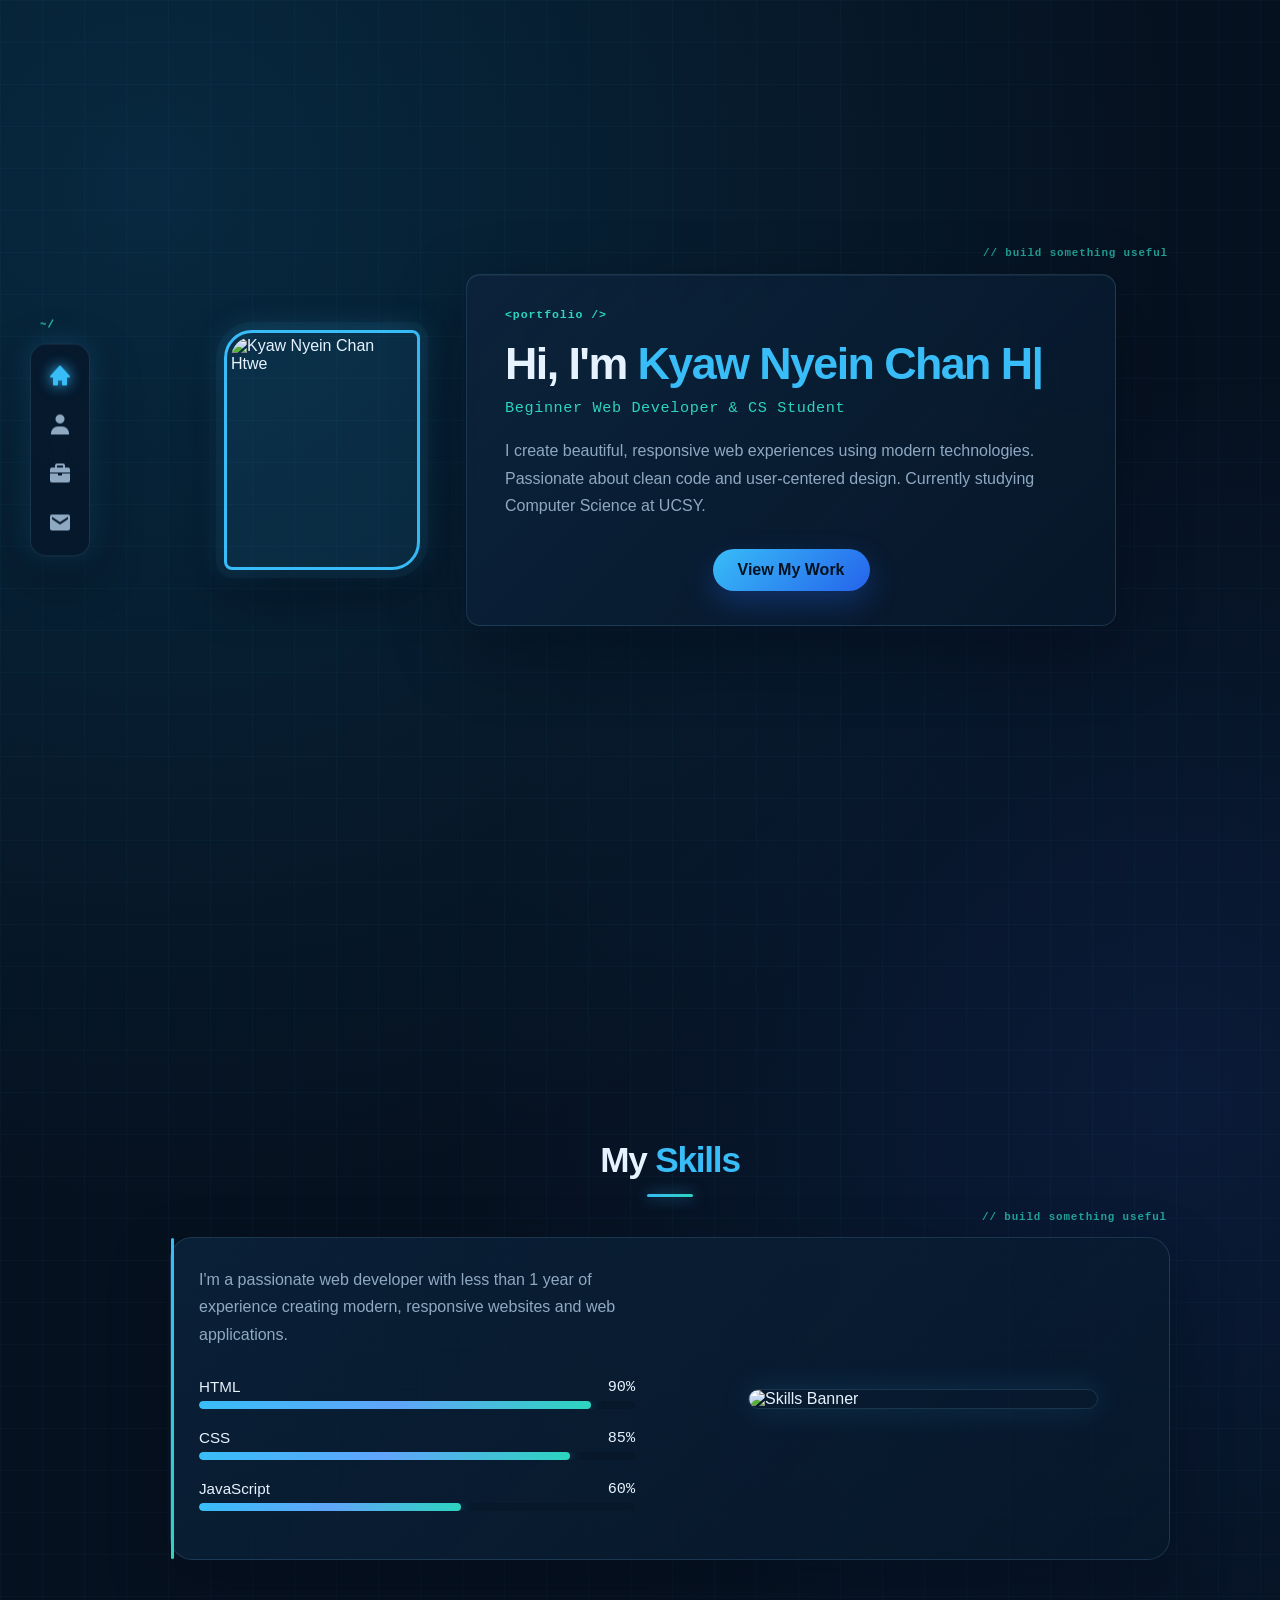
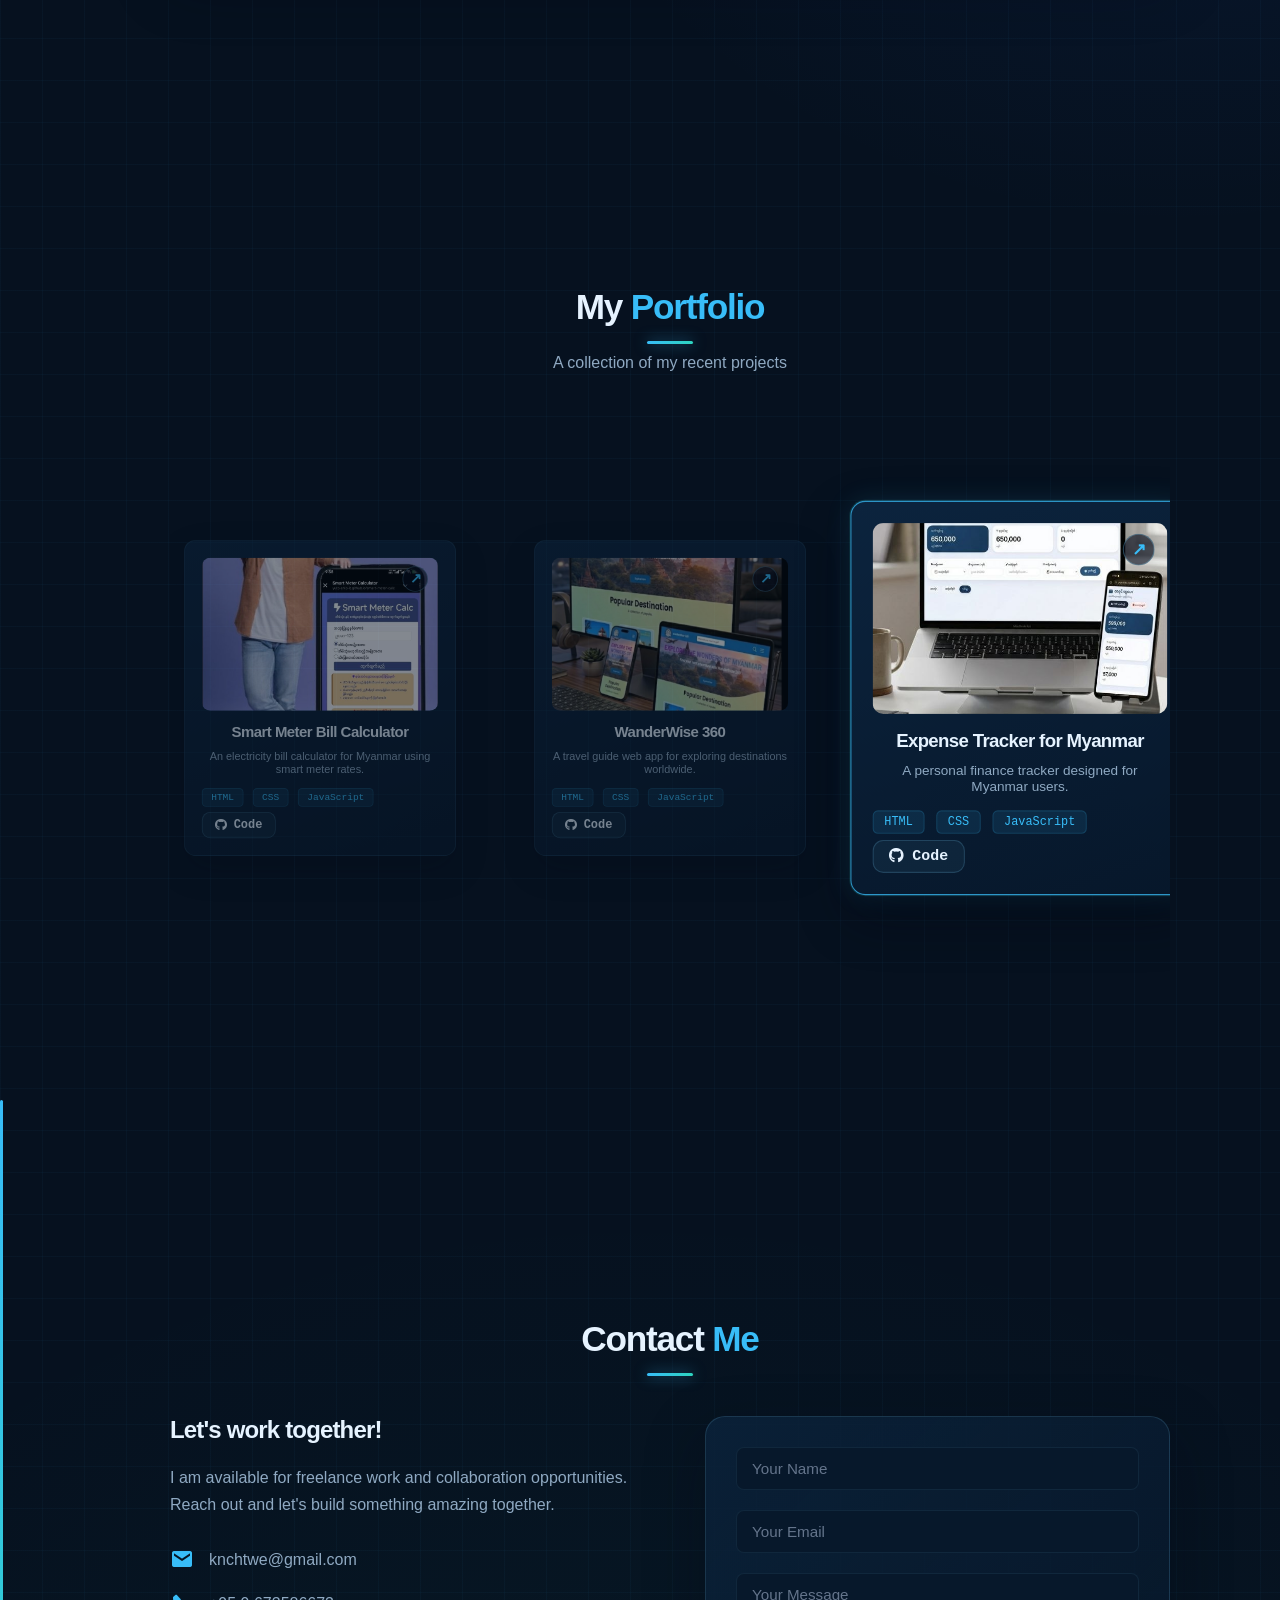
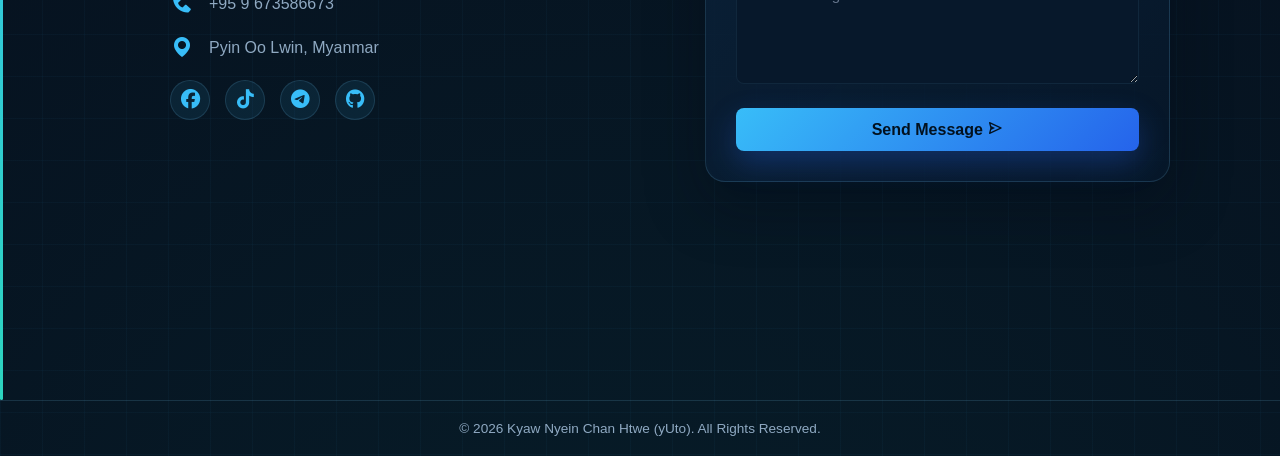
==== commit 1af3b4ff: "Remove CV download link from index.html Removed the CV download link from the button group." ====
--- a/index.html
+++ b/index.html
@@ -1046,12 +1046,6 @@
           </p>
           <div class="btn-group">
             <a href="#portfolio" class="btn btn-primary">View My Work</a>
-            <a
-              href="https://yuto-cv.netlify.app/"
-              class="btn btn-outline download-cv"
-            >
-              View My CV <i class="bx bxs-show"></i>
-            </a>
           </div>
         </div>
       </div>
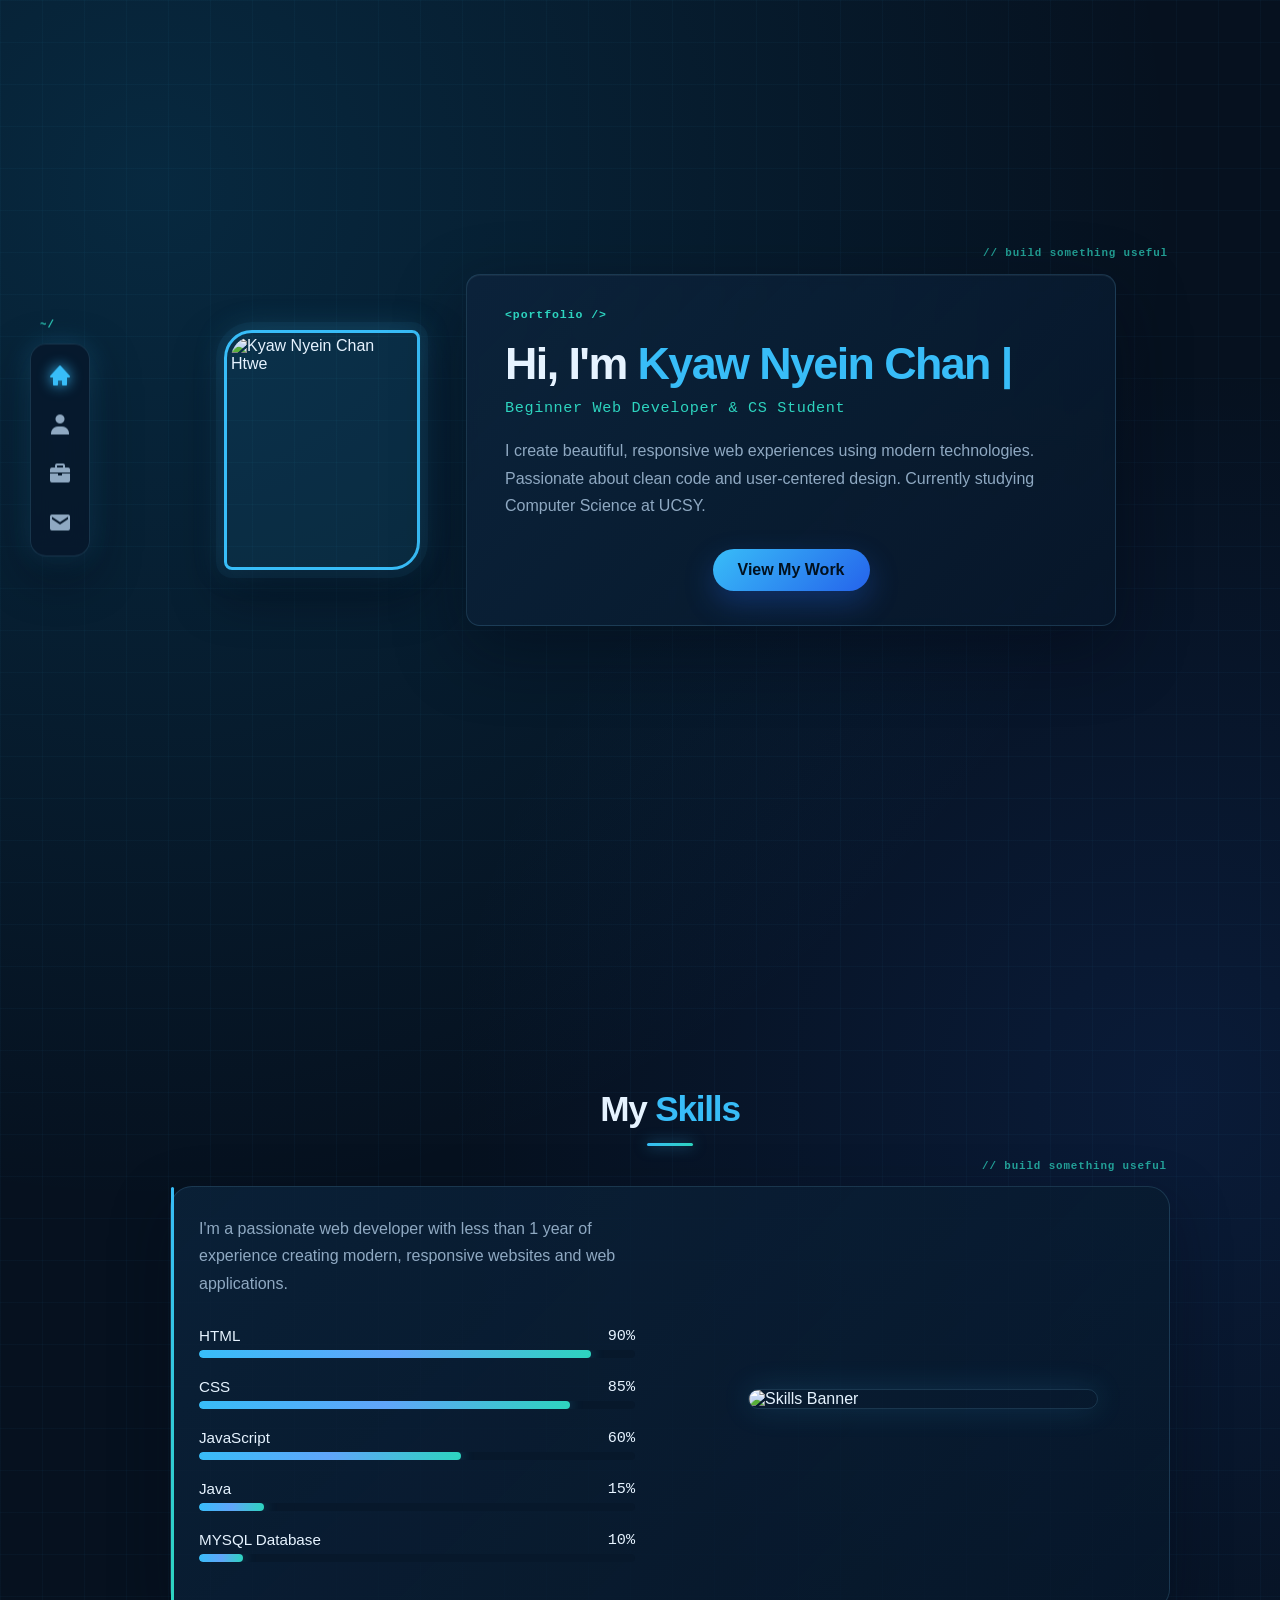
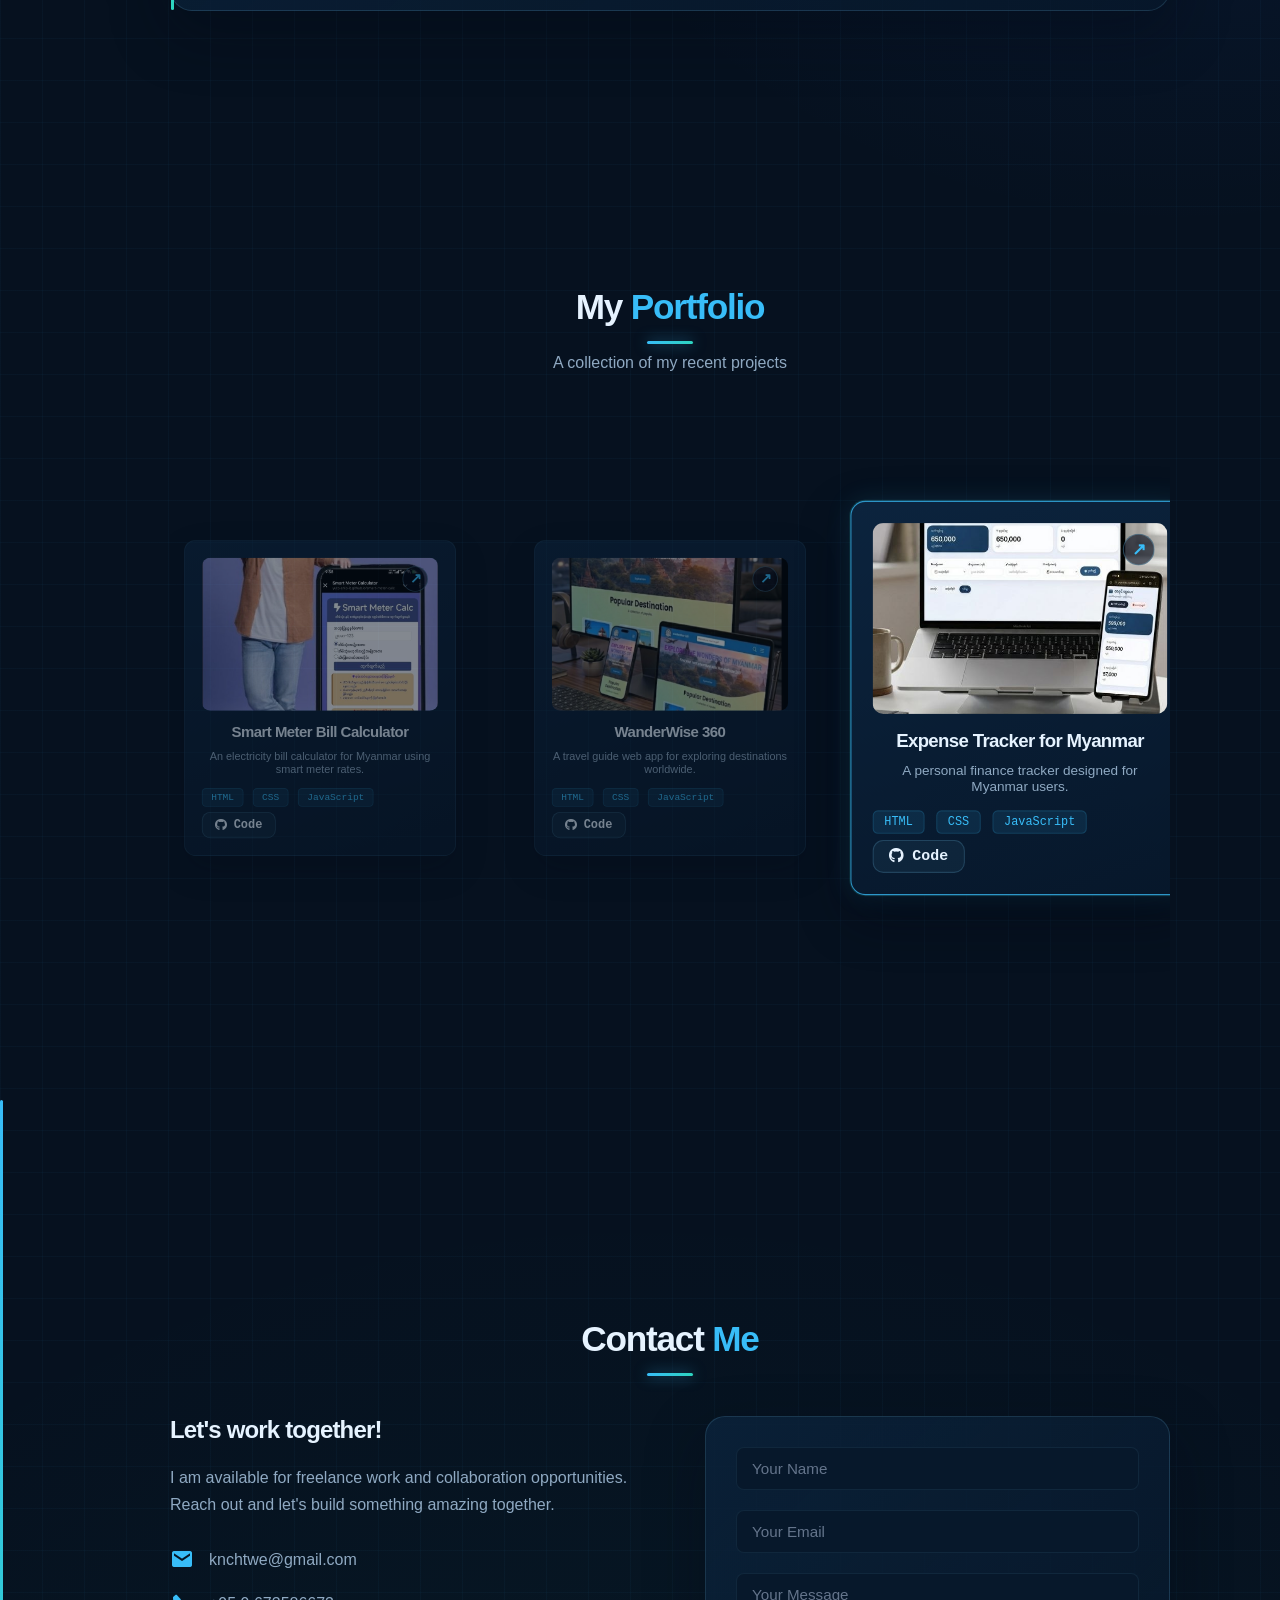
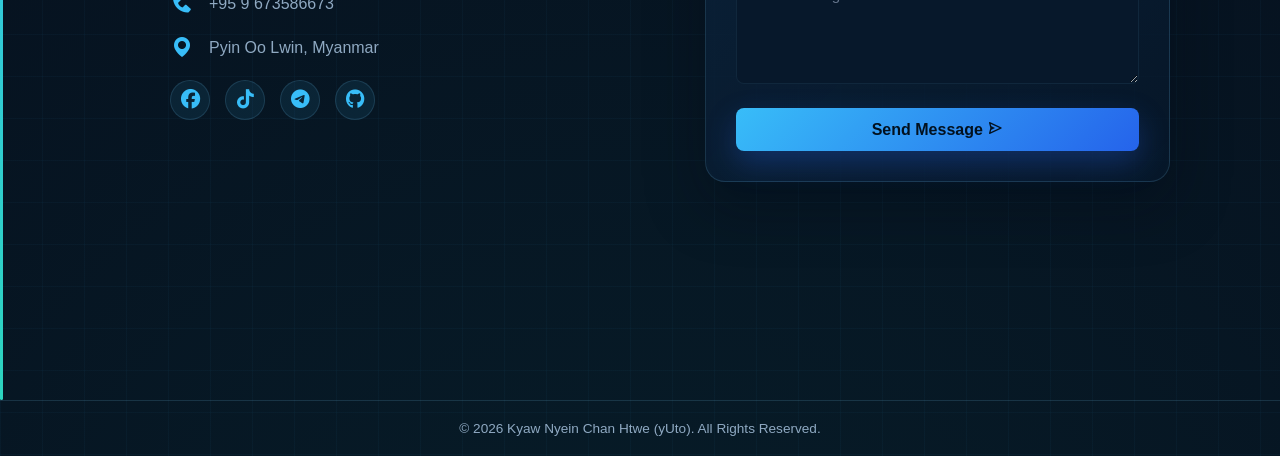
==== commit 54b50af4: "Update skills image source in index.html" ====
--- a/index.html
+++ b/index.html
@@ -1084,12 +1084,24 @@
             </div>
             <div class="bar-bg">
               <div class="bar-fill" style="width: 60%"></div>
+            </div>         
+          </div>
+          <div class="skill-bar">
+            <div class="skill-info"><span>Java</span><span>15%</span></div>
+            <div class="bar-bg">
+              <div class="bar-fill" style="width: 15%"></div>
+            </div>
+          </div>
+          <div class="skill-bar">
+            <div class="skill-info"><span>MYSQL Database</span><span>10%</span></div>
+            <div class="bar-bg">
+              <div class="bar-fill" style="width: 10%"></div>
             </div>
           </div>
         </div>
         <div class="skills-image">
           <img
-            src="https://files.manuscdn.com/user_upload_by_module/session_file/310519663623309572/PrXSswZxPFpvqNxT.jpg"
+            src="image.png"
             alt="Skills Banner"
           />
         </div>
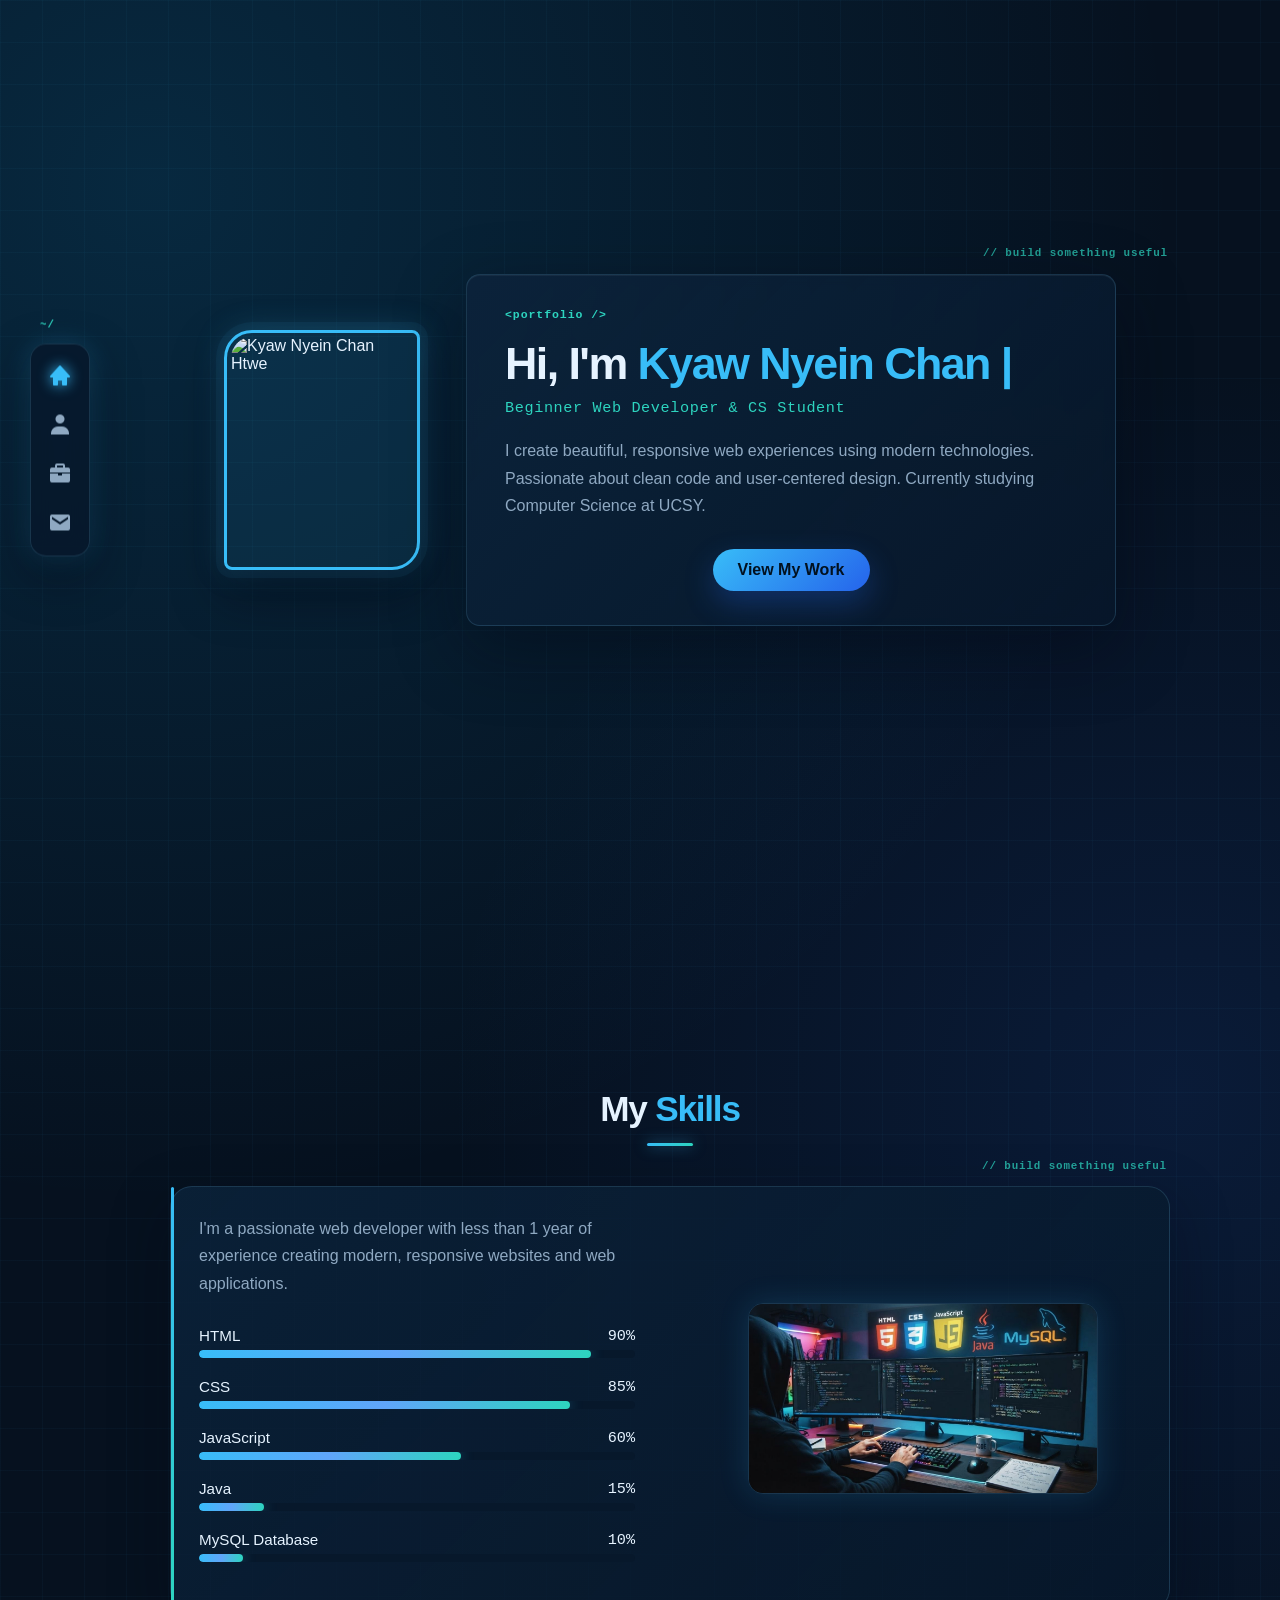
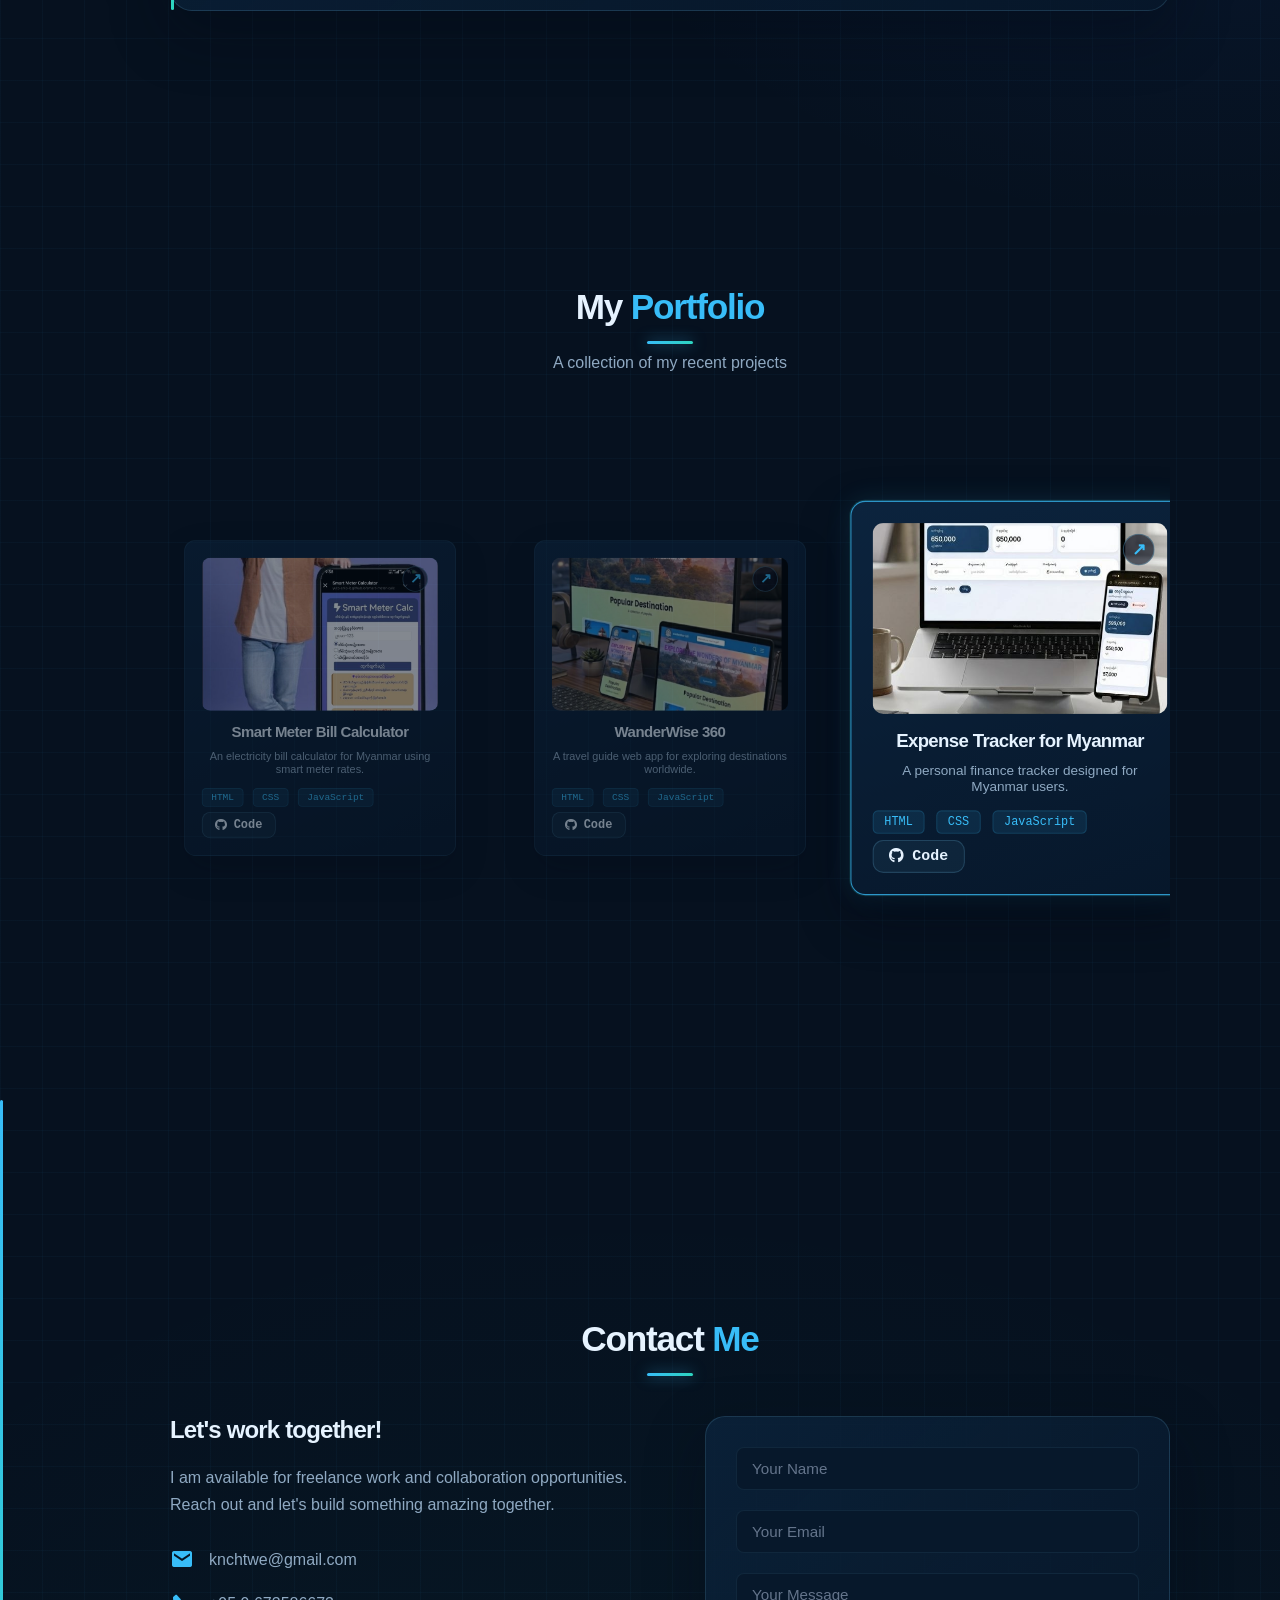
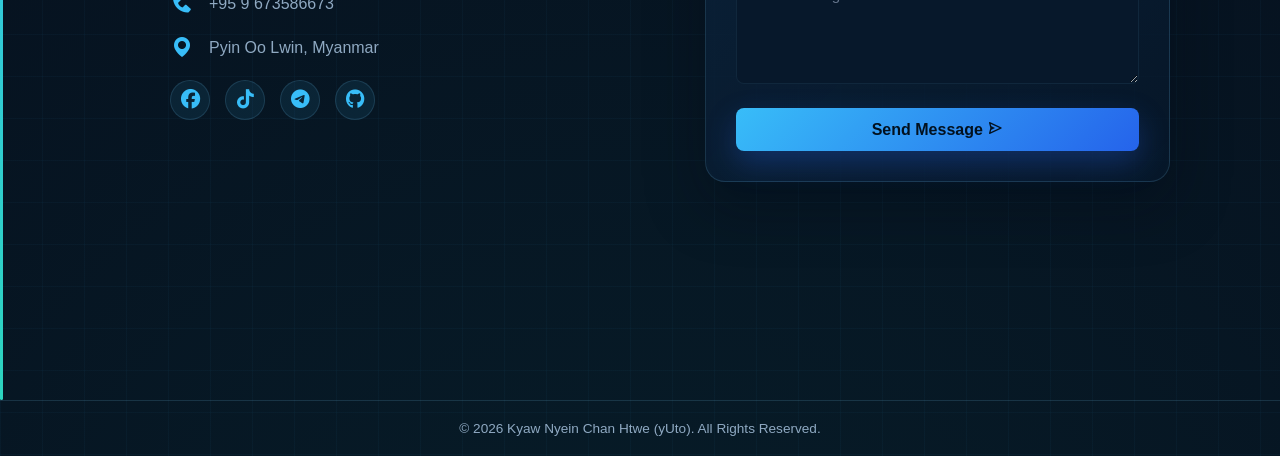
==== commit e1f5a3c0: "Fix spelling of 'MYSQL' to 'MySQL'" ====
--- a/index.html
+++ b/index.html
@@ -1093,7 +1093,7 @@
             </div>
           </div>
           <div class="skill-bar">
-            <div class="skill-info"><span>MYSQL Database</span><span>10%</span></div>
+            <div class="skill-info"><span>MySQL Database</span><span>10%</span></div>
             <div class="bar-bg">
               <div class="bar-fill" style="width: 10%"></div>
             </div>
